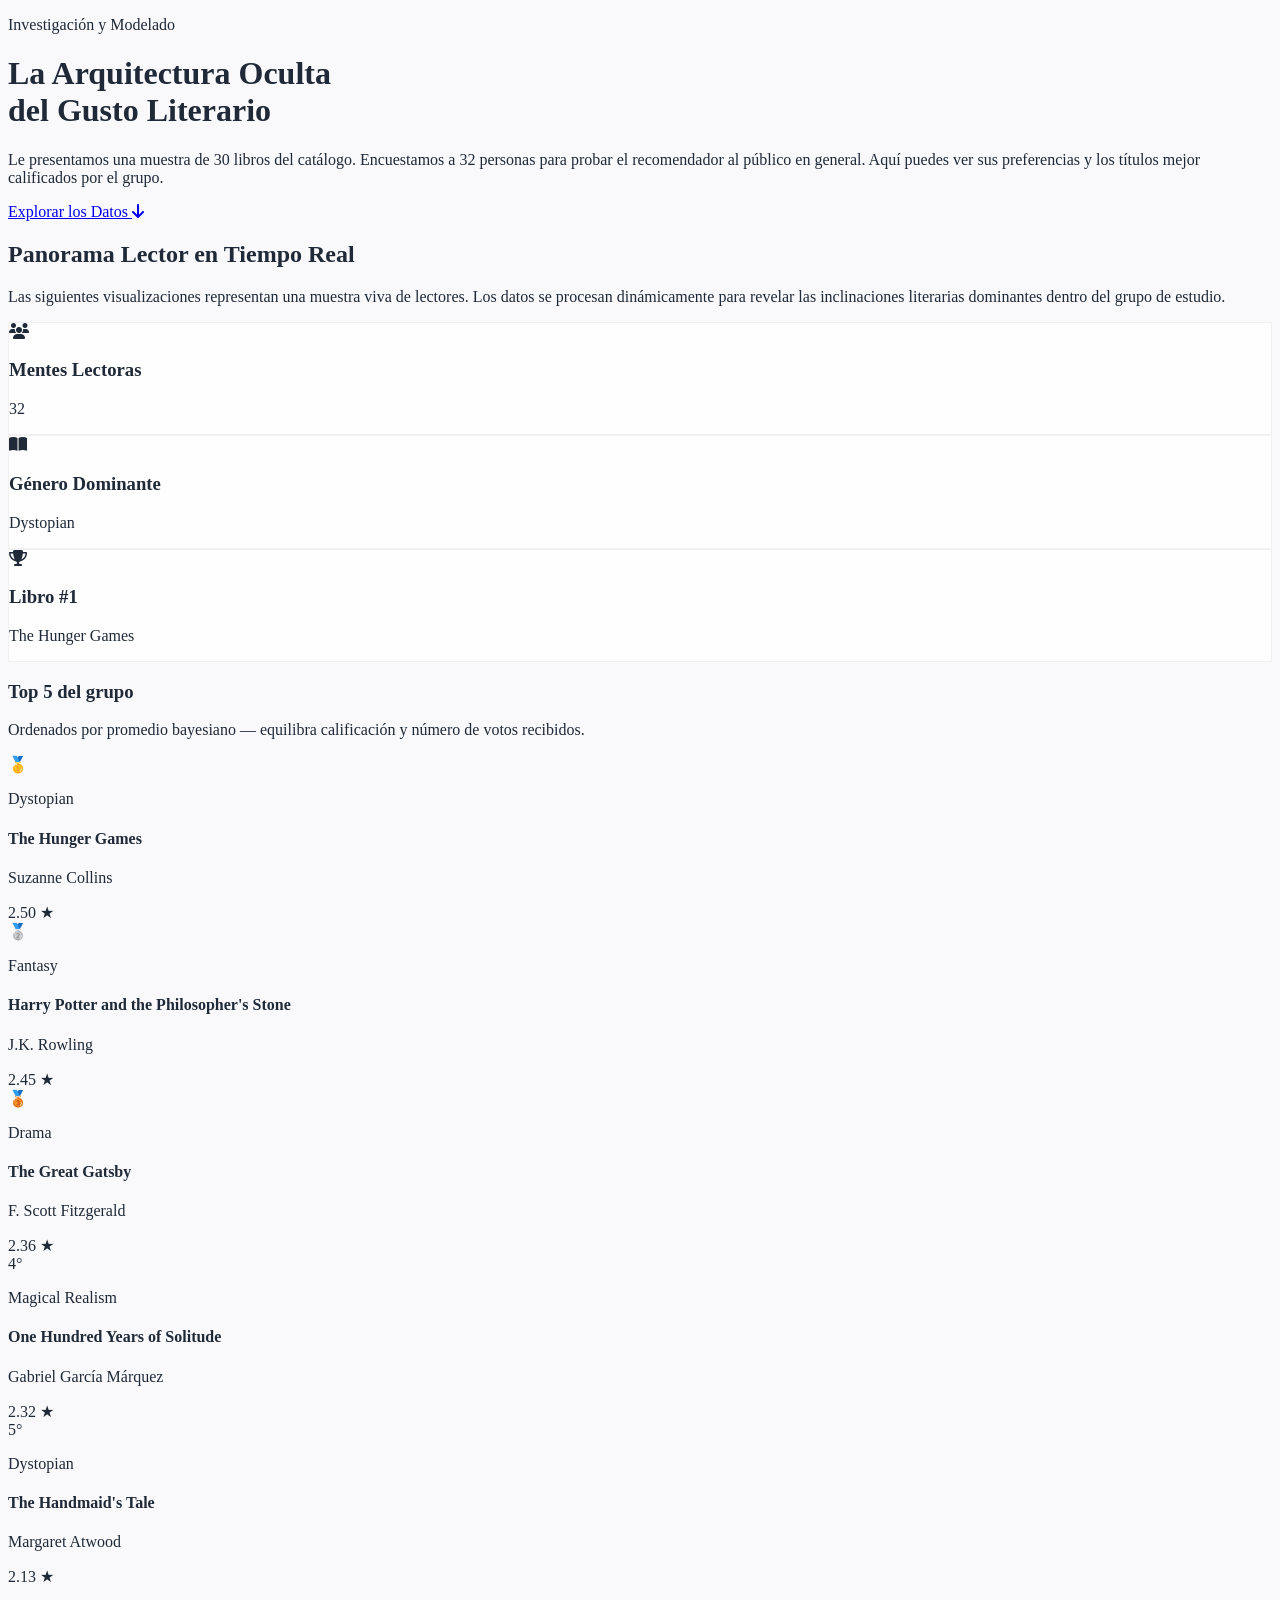
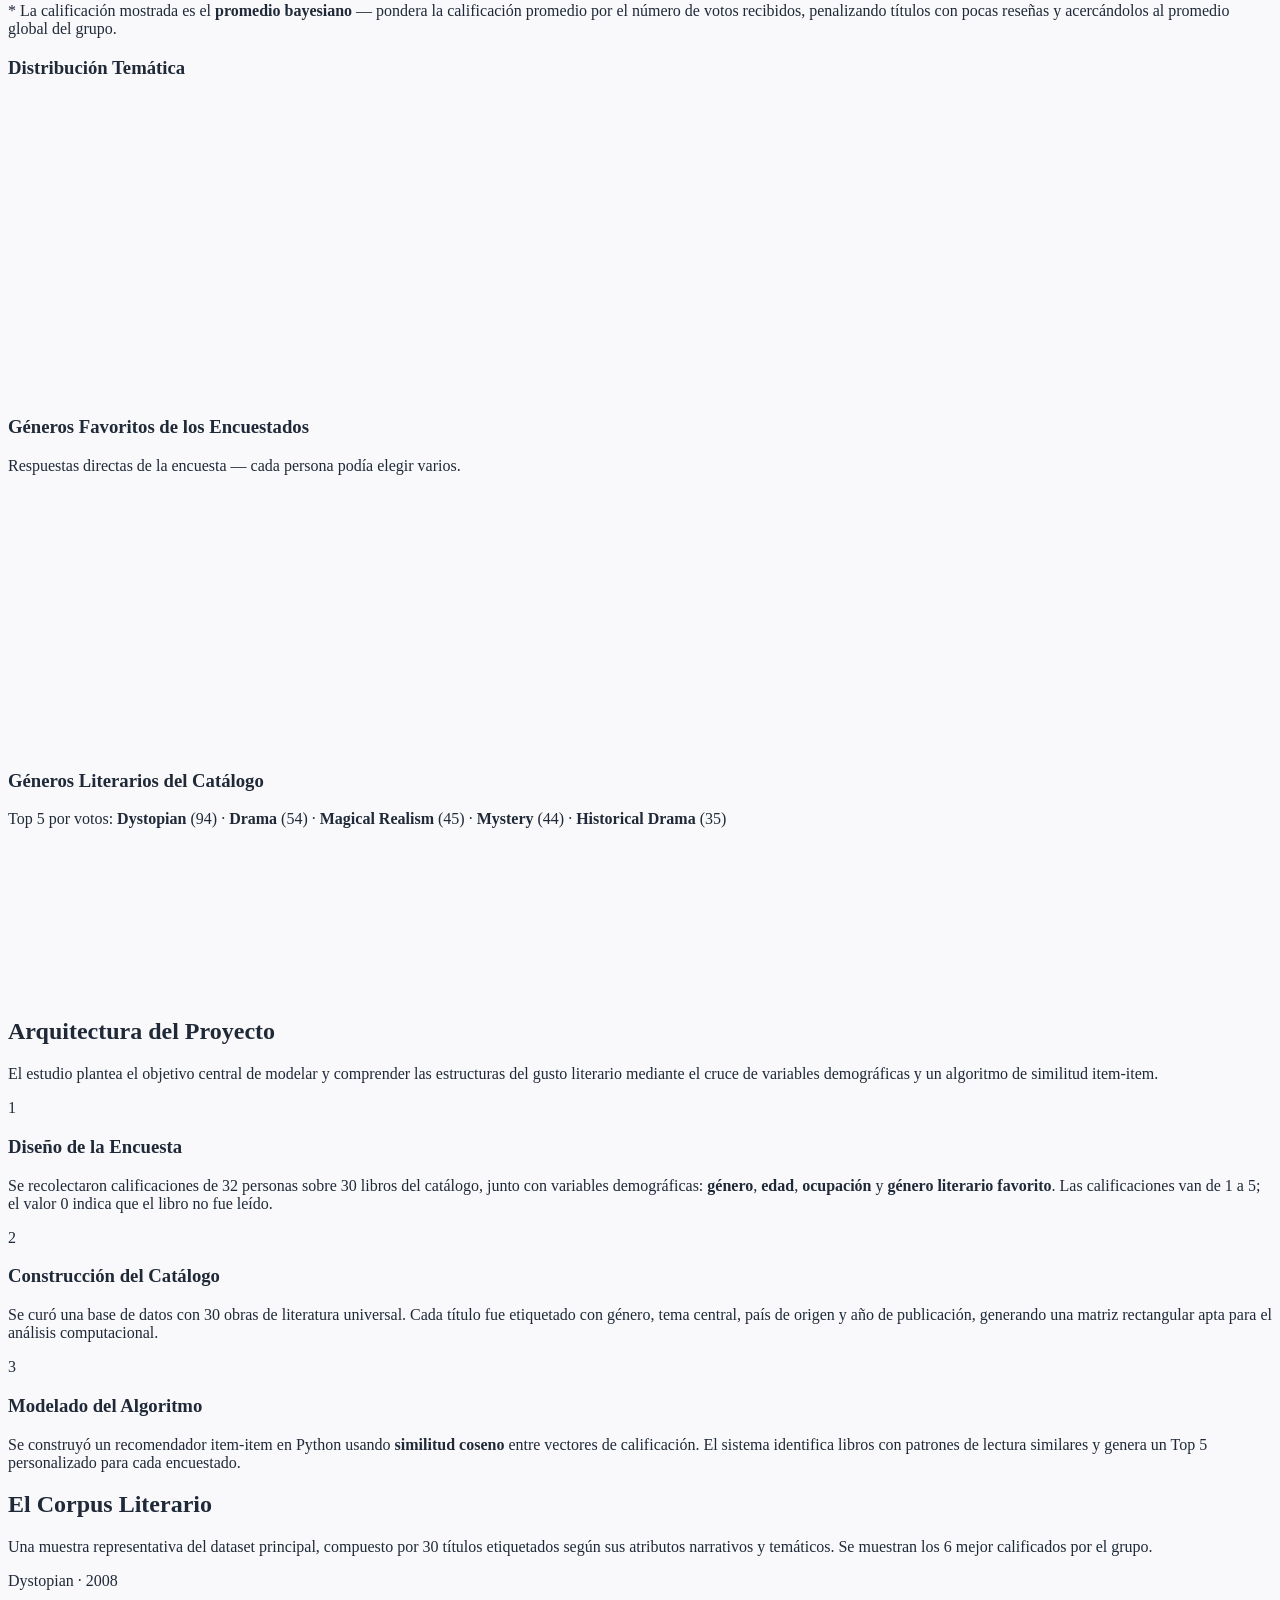
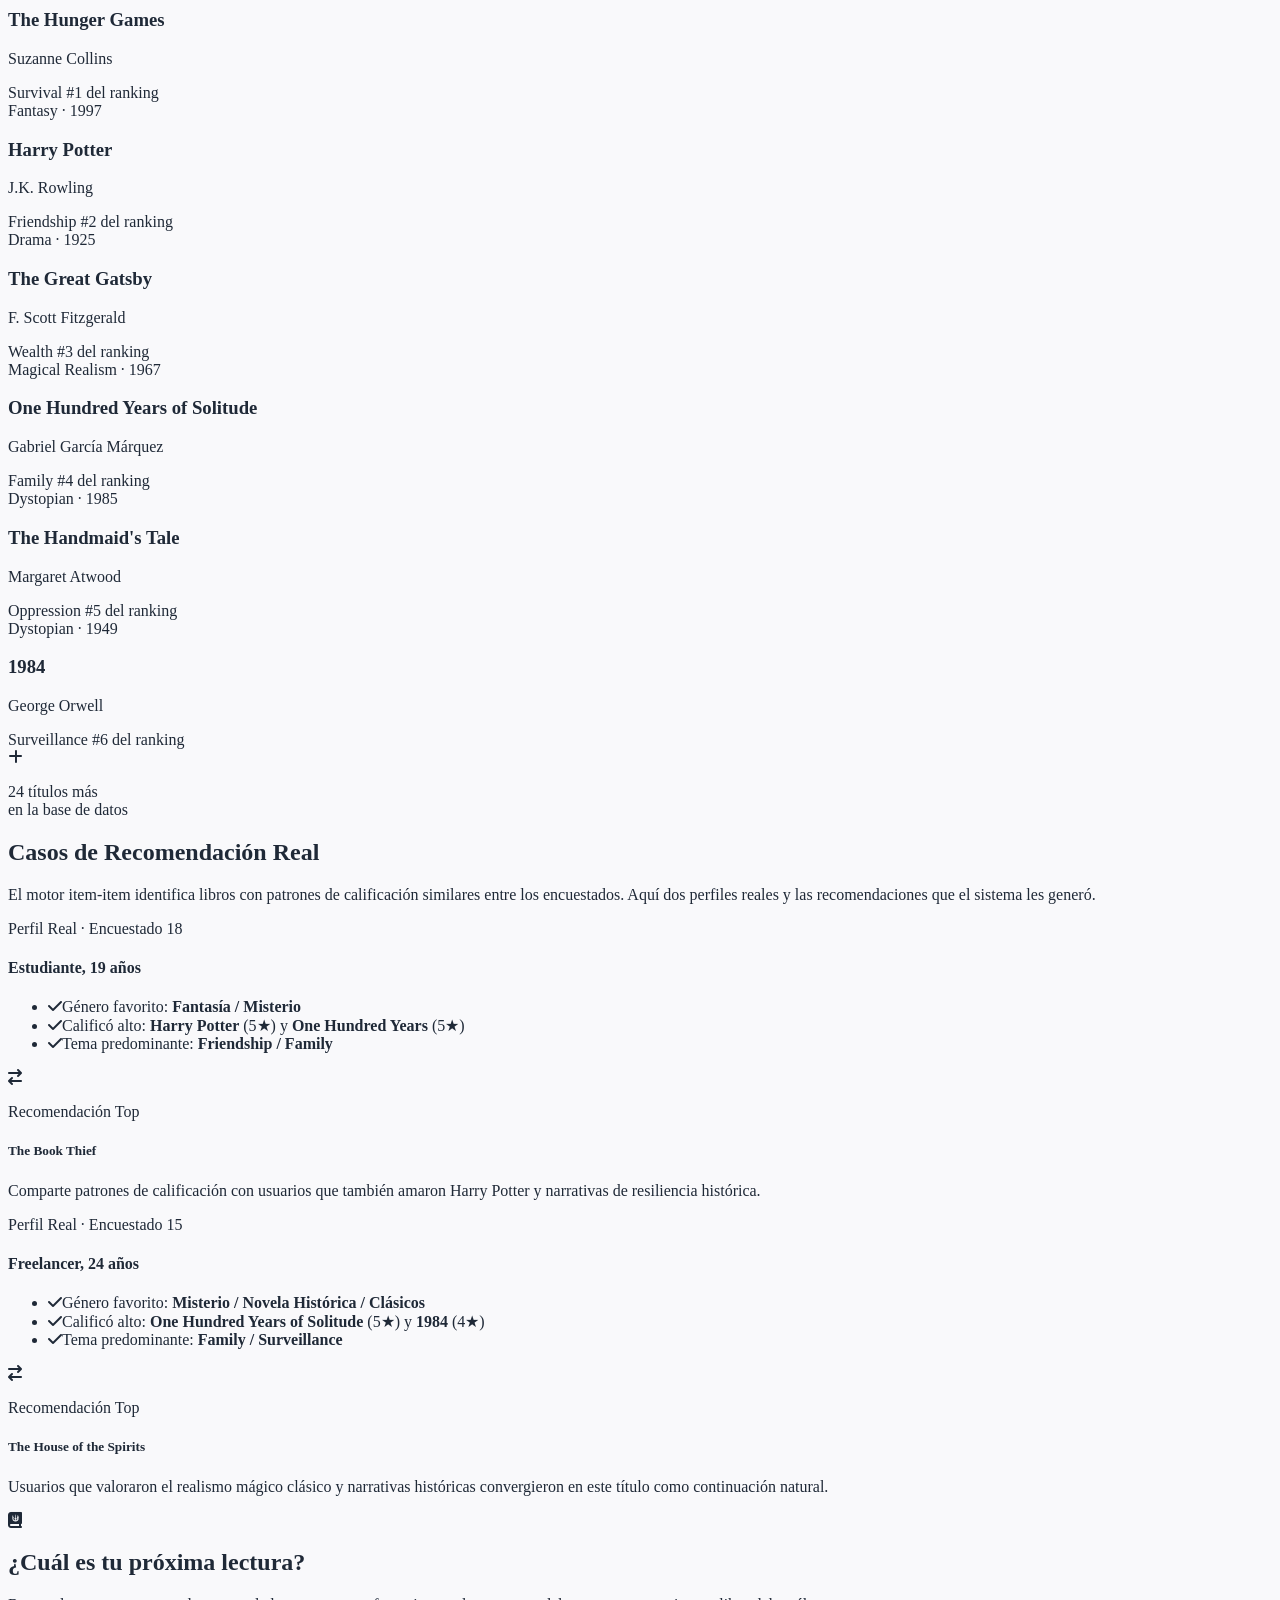
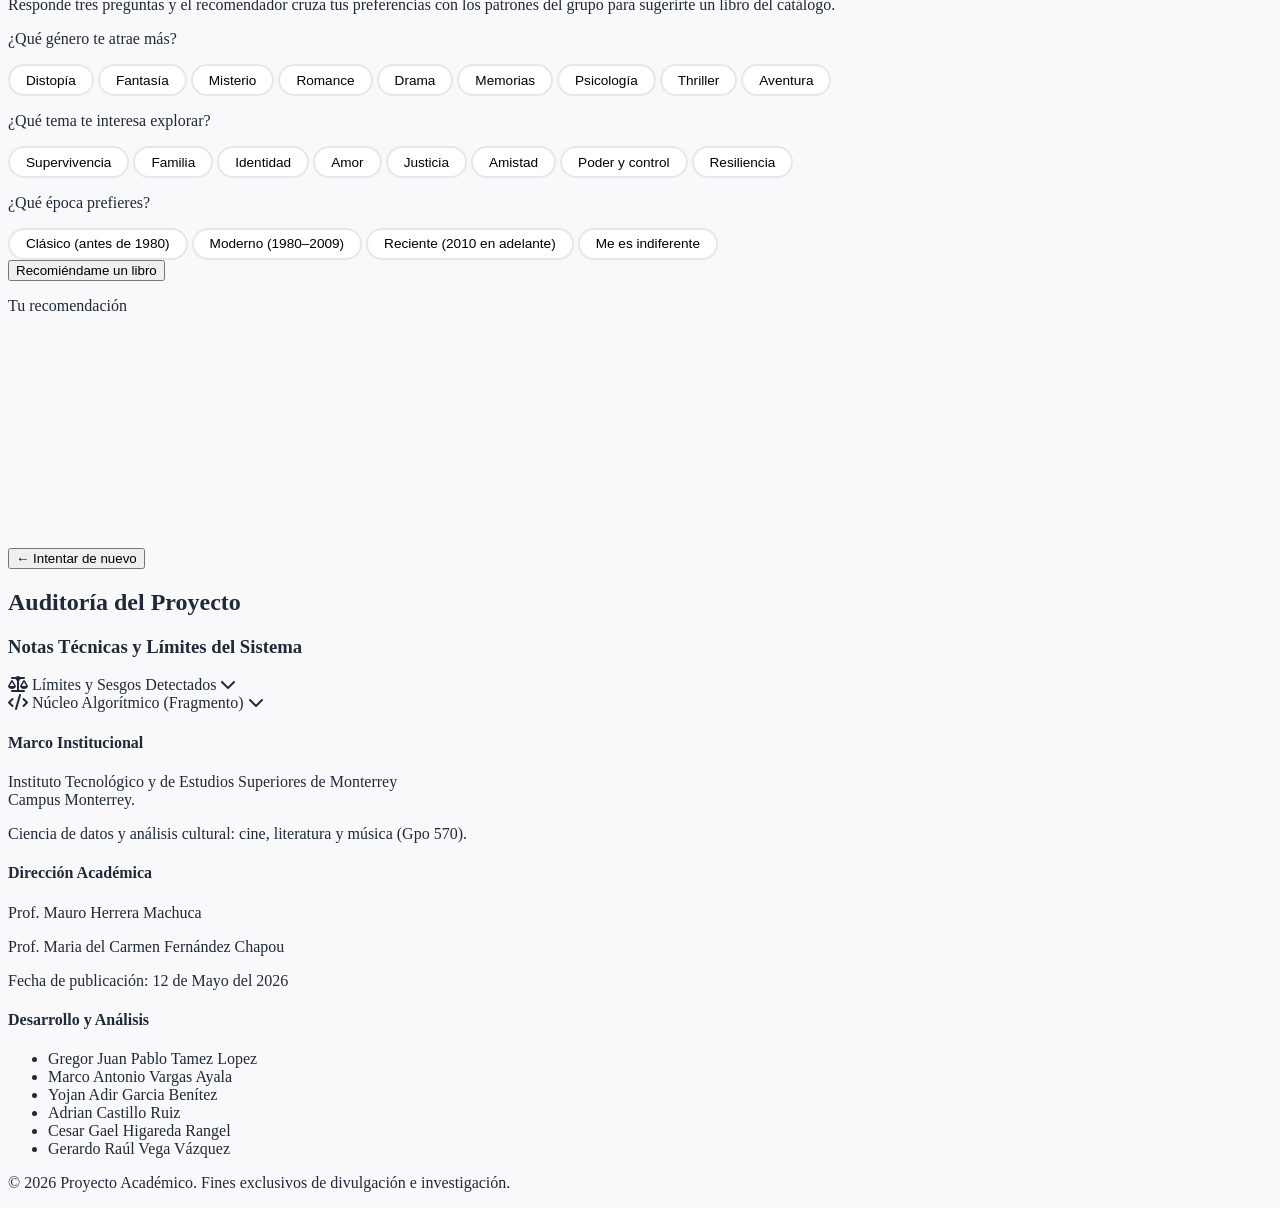
==== index.html @ bd8ecb8c "fix" ====
<!DOCTYPE html>
<html lang="es" class="scroll-smooth">
<head>
    <meta charset="UTF-8">
    <meta name="viewport" content="width=device-width, initial-scale=1.0">
    <title>Análisis Cultural y Literatura | Ciencia de Datos</title>
    <link rel="preconnect" href="https://fonts.googleapis.com">
    <link rel="preconnect" href="https://fonts.gstatic.com" crossorigin>
    <link href="https://fonts.googleapis.com/css2?family=Inter:wght@300;400;500;600&family=Playfair+Display:ital,wght@0,400;0,600;0,700;1,400&display=swap" rel="stylesheet">
    <link rel="stylesheet" href="https://cdnjs.cloudflare.com/ajax/libs/font-awesome/6.4.0/css/all.min.css">
    <script src="https://cdn.tailwindcss.com"></script>
    <script>
        tailwind.config = {
            theme: {
                extend: {
                    colors: {
                        paper: '#F9F9FB',
                        graphite: '#1F2937',
                        sage: '#059669',
                        sageLight: '#D1FAE5'
                    },
                    fontFamily: {
                        playfair: ['"Playfair Display"', 'serif'],
                        inter: ['"Inter"', 'sans-serif'],
                    }
                }
            }
        }
    </script>
    <script src="https://cdn.jsdelivr.net/npm/chart.js"></script>
    <script src="https://cdnjs.cloudflare.com/ajax/libs/PapaParse/5.4.1/papaparse.min.js"></script>
    <style>
        body { background-color: #F9F9FB; color: #1F2937; }
        .glass-card { background: rgba(255,255,255,0.8); backdrop-filter: blur(10px); border: 1px solid rgba(0,0,0,0.05); }
        ::-webkit-scrollbar { width: 8px; }
        ::-webkit-scrollbar-track { background: #F9F9FB; }
        ::-webkit-scrollbar-thumb { background: #cbd5e1; border-radius: 4px; }
        ::-webkit-scrollbar-thumb:hover { background: #94a3b8; }
        details > summary { list-style: none; cursor: pointer; }
        details > summary::-webkit-details-marker { display: none; }

        /* modal */
        #modal-libros { display:none; position:fixed; inset:0; background:rgba(0,0,0,0.55); z-index:50; overflow-y:auto; padding:2rem 1rem; }
        #modal-libros.open { display:flex; align-items:flex-start; justify-content:center; }
        #modal-contenido { background:#fff; border-radius:1rem; max-width:900px; width:100%; padding:2rem; position:relative; margin:auto; }

        /* recomendador */
        .opcion-btn { cursor:pointer; border:2px solid #e5e7eb; border-radius:9999px; padding:0.4rem 1rem; font-size:0.85rem; transition:all 0.2s; background:#fff; }
        .opcion-btn.selected { border-color:#059669; background:#D1FAE5; color:#059669; font-weight:600; }
        .opcion-btn:hover:not(.selected) { border-color:#9ca3af; }

        /* portada fallback */
        .portada-img { width:100%; aspect-ratio:2/3; object-fit:cover; border-radius:0.5rem; background:#e5e7eb; }
    </style>
</head>
<body class="font-inter antialiased selection:bg-sageLight selection:text-sage">

<!-- ── HERO ─────────────────────────────────────────────────── -->
<header class="relative min-h-screen flex flex-col justify-center items-center text-center px-6 pt-20 pb-10 overflow-hidden">
    <div class="absolute top-0 left-0 w-full h-full overflow-hidden -z-10 opacity-30">
        <div class="absolute top-[-10%] right-[-5%] w-[40rem] h-[40rem] rounded-full bg-sageLight blur-3xl"></div>
        <div class="absolute bottom-[-10%] left-[-10%] w-[30rem] h-[30rem] rounded-full bg-blue-50 blur-3xl"></div>
    </div>
    <div class="max-w-4xl mx-auto space-y-8">
        <p class="text-sm tracking-widest uppercase font-semibold text-sage mb-4">Investigación y Modelado</p>
        <h1 class="font-playfair text-5xl md:text-7xl font-bold leading-tight text-graphite">
            La Arquitectura Oculta <br><span class="italic font-light">del Gusto Literario</span>
        </h1>
        <p class="text-lg md:text-xl text-gray-600 font-light max-w-2xl mx-auto leading-relaxed">
            Le presentamos una muestra de 30 libros del catálogo. Encuestamos a 32 personas para probar el recomendador al público en general. Aquí puedes ver sus preferencias y los títulos mejor calificados por el grupo.
        </p>
        <div class="pt-8">
            <a href="#dashboard" class="inline-flex items-center gap-2 bg-graphite text-paper px-8 py-4 rounded-full font-medium hover:bg-sage transition-all duration-300 transform hover:-translate-y-1 shadow-lg">
                Explorar los Datos <i class="fa-solid fa-arrow-down animate-bounce"></i>
            </a>
        </div>
    </div>
</header>

<!-- ── DASHBOARD ─────────────────────────────────────────────── -->
<section id="dashboard" class="py-20 px-6 max-w-7xl mx-auto">
    <div class="mb-12">
        <h2 class="font-playfair text-4xl font-bold text-graphite mb-4">Panorama Lector en Tiempo Real</h2>
        <p class="text-gray-600 max-w-3xl">Las siguientes visualizaciones representan una muestra viva de lectores. Los datos se procesan dinámicamente para revelar las inclinaciones literarias dominantes dentro del grupo de estudio.</p>
    </div>

    <!-- KPIs -->
    <div class="grid grid-cols-1 md:grid-cols-3 gap-6 mb-16">
        <div class="glass-card p-10 rounded-2xl text-center shadow-sm hover:shadow-md transition">
            <i class="fa-solid fa-users text-3xl text-sage mb-4"></i>
            <h3 class="text-gray-500 text-sm uppercase tracking-wider font-semibold mb-2">Mentes Lectoras</h3>
            <p id="kpi-total" class="font-playfair text-5xl font-bold text-graphite">--</p>
        </div>
        <div class="glass-card p-10 rounded-2xl text-center shadow-sm hover:shadow-md transition">
            <i class="fa-solid fa-book-open text-3xl text-sage mb-4"></i>
            <h3 class="text-gray-500 text-sm uppercase tracking-wider font-semibold mb-2">Género Dominante</h3>
            <p id="kpi-genre" class="font-playfair text-3xl mt-2 font-bold text-graphite truncate">--</p>
        </div>
        <div class="glass-card p-10 rounded-2xl text-center shadow-sm hover:shadow-md transition">
            <i class="fa-solid fa-trophy text-3xl text-sage mb-4"></i>
            <h3 class="text-gray-500 text-sm uppercase tracking-wider font-semibold mb-2">Libro #1</h3>
            <p id="kpi-tone" class="font-playfair text-xl mt-2 font-bold text-graphite">--</p>
        </div>
    </div>

    <!-- Top 5 visual -->
    <div class="mb-16">
        <h3 class="font-playfair text-2xl font-bold text-graphite mb-2">Top 5 del grupo</h3>
        <p class="text-gray-500 text-sm mb-8">Ordenados por promedio bayesiano — equilibra calificación y número de votos recibidos.</p>
        <div id="top5-cards" class="grid grid-cols-1 sm:grid-cols-5 gap-5"></div>
        <p class="text-xs text-gray-400 mt-4">* La calificación mostrada es el <strong>promedio bayesiano</strong> — pondera la calificación promedio por el número de votos recibidos, penalizando títulos con pocas reseñas y acercándolos al promedio global del grupo.</p>
    </div>

    <!-- Graficas -->
    <div class="grid grid-cols-1 lg:grid-cols-2 gap-8 items-start">

        <!-- Columna izquierda: dos barras apiladas -->
        <div class="flex flex-col gap-8">
            <div class="bg-white p-8 rounded-2xl shadow-sm border border-gray-100">
                <h3 class="font-playfair text-2xl font-semibold mb-6">Distribución Temática</h3>
                <div style="height:300px;position:relative;">
                    <canvas id="barChart"></canvas>
                </div>
            </div>
            <div class="bg-white p-8 rounded-2xl shadow-sm border border-gray-100">
                <h3 class="font-playfair text-2xl font-semibold mb-2">Géneros Favoritos de los Encuestados</h3>
                <p class="text-gray-500 text-sm mb-6">Respuestas directas de la encuesta — cada persona podía elegir varios.</p>
                <div style="height:260px;position:relative;">
                    <canvas id="favGenresChart"></canvas>
                </div>
            </div>
        </div>

        <!-- Columna derecha: dona -->
        <div class="bg-white p-8 rounded-2xl shadow-sm border border-gray-100">
            <h3 class="font-playfair text-2xl font-semibold mb-2">Géneros Literarios del Catálogo</h3>
            <p class="text-xs text-gray-400 mb-4">Top 5 por votos: <strong class="text-graphite">Dystopian</strong> (94) · <strong class="text-graphite">Drama</strong> (54) · <strong class="text-graphite">Magical Realism</strong> (45) · <strong class="text-graphite">Mystery</strong> (44) · <strong class="text-graphite">Historical Drama</strong> (35)</p>
            <div class="w-full">
                <canvas id="doughnutChart"></canvas>
            </div>
        </div>

    </div>
</section>

<!-- ── ARQUITECTURA ───────────────────────────────────────────── -->
<section class="py-20 bg-white">
    <div class="max-w-7xl mx-auto px-6">
        <div class="text-center mb-16">
            <h2 class="font-playfair text-4xl font-bold text-graphite mb-4">Arquitectura del Proyecto</h2>
            <p class="text-gray-600 max-w-2xl mx-auto">El estudio plantea el objetivo central de modelar y comprender las estructuras del gusto literario mediante el cruce de variables demográficas y un algoritmo de similitud item-item.</p>
        </div>
        <div class="grid grid-cols-1 md:grid-cols-3 gap-8 relative">
            <div class="hidden md:block absolute top-12 left-0 w-full h-0.5 bg-gray-100 z-0"></div>
            <div class="relative z-10 bg-paper p-10 rounded-2xl border border-gray-100 shadow-sm">
                <div class="w-12 h-12 bg-sage text-white rounded-full flex items-center justify-center font-bold text-xl mb-6 shadow-lg">1</div>
                <h3 class="font-playfair text-xl font-bold mb-3">Diseño de la Encuesta</h3>
                <p class="text-gray-600 text-sm leading-relaxed">Se recolectaron calificaciones de 32 personas sobre 30 libros del catálogo, junto con variables demográficas: <strong>género</strong>, <strong>edad</strong>, <strong>ocupación</strong> y <strong>género literario favorito</strong>. Las calificaciones van de 1 a 5; el valor 0 indica que el libro no fue leído.</p>
            </div>
            <div class="relative z-10 bg-paper p-10 rounded-2xl border border-gray-100 shadow-sm">
                <div class="w-12 h-12 bg-sage text-white rounded-full flex items-center justify-center font-bold text-xl mb-6 shadow-lg">2</div>
                <h3 class="font-playfair text-xl font-bold mb-3">Construcción del Catálogo</h3>
                <p class="text-gray-600 text-sm leading-relaxed">Se curó una base de datos con 30 obras de literatura universal. Cada título fue etiquetado con género, tema central, país de origen y año de publicación, generando una matriz rectangular apta para el análisis computacional.</p>
            </div>
            <div class="relative z-10 bg-paper p-10 rounded-2xl border border-gray-100 shadow-sm">
                <div class="w-12 h-12 bg-sage text-white rounded-full flex items-center justify-center font-bold text-xl mb-6 shadow-lg">3</div>
                <h3 class="font-playfair text-xl font-bold mb-3">Modelado del Algoritmo</h3>
                <p class="text-gray-600 text-sm leading-relaxed">Se construyó un recomendador item-item en Python usando <strong>similitud coseno</strong> entre vectores de calificación. El sistema identifica libros con patrones de lectura similares y genera un Top 5 personalizado para cada encuestado.</p>
            </div>
        </div>
    </div>
</section>

<!-- ── CORPUS ─────────────────────────────────────────────────── -->
<section class="py-20 px-6 max-w-7xl mx-auto">
    <div class="mb-12">
        <h2 class="font-playfair text-4xl font-bold text-graphite mb-4">El Corpus Literario</h2>
        <p class="text-gray-600 max-w-2xl">Una muestra representativa del dataset principal, compuesto por 30 títulos etiquetados según sus atributos narrativos y temáticos. Se muestran los 6 mejor calificados por el grupo.</p>
    </div>
    <div class="grid grid-cols-1 sm:grid-cols-2 lg:grid-cols-4 gap-6">

        <div class="bg-white p-6 rounded-xl border border-gray-100 shadow-sm">
            <img src="https://covers.openlibrary.org/b/isbn/9780439023481-M.jpg" alt="The Hunger Games" class="portada-img mb-4" onerror="this.style.display='none'">
            <div class="text-xs font-semibold text-sage tracking-wider uppercase mb-2">Dystopian · 2008</div>
            <h3 class="font-playfair text-xl font-bold mb-1">The Hunger Games</h3>
            <p class="text-gray-500 text-sm mb-4">Suzanne Collins</p>
            <div class="flex flex-wrap gap-2 text-xs text-gray-600">
                <span class="bg-paper px-2 py-1 rounded">Survival</span>
                <span class="bg-paper px-2 py-1 rounded">#1 del ranking</span>
            </div>
        </div>

        <div class="bg-white p-6 rounded-xl border border-gray-100 shadow-sm">
            <img src="https://covers.openlibrary.org/b/isbn/9780439708180-M.jpg" alt="Harry Potter" class="portada-img mb-4" onerror="this.style.display='none'">
            <div class="text-xs font-semibold text-sage tracking-wider uppercase mb-2">Fantasy · 1997</div>
            <h3 class="font-playfair text-xl font-bold mb-1">Harry Potter</h3>
            <p class="text-gray-500 text-sm mb-4">J.K. Rowling</p>
            <div class="flex flex-wrap gap-2 text-xs text-gray-600">
                <span class="bg-paper px-2 py-1 rounded">Friendship</span>
                <span class="bg-paper px-2 py-1 rounded">#2 del ranking</span>
            </div>
        </div>

        <div class="bg-white p-6 rounded-xl border border-gray-100 shadow-sm">
            <img src="https://covers.openlibrary.org/b/isbn/9780743273565-M.jpg" alt="The Great Gatsby" class="portada-img mb-4" onerror="this.style.display='none'">
            <div class="text-xs font-semibold text-sage tracking-wider uppercase mb-2">Drama · 1925</div>
            <h3 class="font-playfair text-xl font-bold mb-1">The Great Gatsby</h3>
            <p class="text-gray-500 text-sm mb-4">F. Scott Fitzgerald</p>
            <div class="flex flex-wrap gap-2 text-xs text-gray-600">
                <span class="bg-paper px-2 py-1 rounded">Wealth</span>
                <span class="bg-paper px-2 py-1 rounded">#3 del ranking</span>
            </div>
        </div>

        <div class="bg-white p-6 rounded-xl border border-gray-100 shadow-sm">
            <img src="https://covers.openlibrary.org/b/isbn/9780060883287-M.jpg" alt="One Hundred Years of Solitude" class="portada-img mb-4" onerror="this.style.display='none'">
            <div class="text-xs font-semibold text-sage tracking-wider uppercase mb-2">Magical Realism · 1967</div>
            <h3 class="font-playfair text-lg font-bold mb-1">One Hundred Years of Solitude</h3>
            <p class="text-gray-500 text-sm mb-4">Gabriel García Márquez</p>
            <div class="flex flex-wrap gap-2 text-xs text-gray-600">
                <span class="bg-paper px-2 py-1 rounded">Family</span>
                <span class="bg-paper px-2 py-1 rounded">#4 del ranking</span>
            </div>
        </div>

        <div class="bg-white p-6 rounded-xl border border-gray-100 shadow-sm hidden lg:block">
            <img src="https://covers.openlibrary.org/b/isbn/9780385490818-M.jpg" alt="The Handmaid's Tale" class="portada-img mb-4" onerror="this.style.display='none'">
            <div class="text-xs font-semibold text-sage tracking-wider uppercase mb-2">Dystopian · 1985</div>
            <h3 class="font-playfair text-xl font-bold mb-1">The Handmaid's Tale</h3>
            <p class="text-gray-500 text-sm mb-4">Margaret Atwood</p>
            <div class="flex flex-wrap gap-2 text-xs text-gray-600">
                <span class="bg-paper px-2 py-1 rounded">Oppression</span>
                <span class="bg-paper px-2 py-1 rounded">#5 del ranking</span>
            </div>
        </div>

        <div class="bg-white p-6 rounded-xl border border-gray-100 shadow-sm hidden lg:block">
            <img src="https://covers.openlibrary.org/b/isbn/9780451524935-M.jpg" alt="1984" class="portada-img mb-4" onerror="this.style.display='none'">
            <div class="text-xs font-semibold text-sage tracking-wider uppercase mb-2">Dystopian · 1949</div>
            <h3 class="font-playfair text-xl font-bold mb-1">1984</h3>
            <p class="text-gray-500 text-sm mb-4">George Orwell</p>
            <div class="flex flex-wrap gap-2 text-xs text-gray-600">
                <span class="bg-paper px-2 py-1 rounded">Surveillance</span>
                <span class="bg-paper px-2 py-1 rounded">#6 del ranking</span>
            </div>
        </div>

        <!-- 24 más — abre modal -->
        <div id="btn-ver-todos" class="bg-paper p-6 rounded-xl border border-dashed border-gray-300 shadow-sm flex items-center justify-center text-center hidden lg:flex flex-col gap-2 cursor-pointer hover:border-sage hover:bg-sageLight transition-all duration-200">
            <i class="fa-solid fa-plus text-gray-400 text-2xl"></i>
            <p class="text-gray-500 font-medium text-sm">24 títulos más<br>en la base de datos</p>
        </div>
    </div>
</section>

<!-- ── MODAL 24 LIBROS ────────────────────────────────────────── -->
<div id="modal-libros" role="dialog" aria-modal="true" aria-label="Catálogo completo">
    <div id="modal-contenido">
        <button id="modal-cerrar" class="absolute top-4 right-5 text-gray-400 hover:text-graphite text-2xl">&times;</button>
        <h3 class="font-playfair text-2xl font-bold text-graphite mb-6">Catálogo completo — 30 títulos</h3>
        <div id="modal-grid" class="grid grid-cols-2 sm:grid-cols-3 md:grid-cols-5 gap-4"></div>
    </div>
</div>

<!-- ── CASOS DE RECOMENDACION ─────────────────────────────────── -->
<section class="py-20 bg-white">
    <div class="max-w-7xl mx-auto px-6">
        <div class="mb-12">
            <h2 class="font-playfair text-4xl font-bold text-graphite mb-4">Casos de Recomendación Real</h2>
            <p class="text-gray-600 max-w-2xl">El motor item-item identifica libros con patrones de calificación similares entre los encuestados. Aquí dos perfiles reales y las recomendaciones que el sistema les generó.</p>
        </div>
        <div class="grid grid-cols-1 md:grid-cols-2 gap-10">

            <div class="bg-paper rounded-2xl p-10 border border-gray-100 flex flex-col sm:flex-row gap-8 items-start">
                <div class="flex-1">
                    <div class="inline-block bg-gray-200 text-gray-600 text-xs font-bold px-3 py-1 rounded-full mb-4 uppercase tracking-wider">Perfil Real · Encuestado 18</div>
                    <h4 class="font-playfair text-2xl font-bold text-graphite mb-4">Estudiante, 19 años</h4>
                    <ul class="text-sm text-gray-600 space-y-3">
                        <li><i class="fa-solid fa-check text-sage mr-2"></i>Género favorito: <strong>Fantasía / Misterio</strong></li>
                        <li><i class="fa-solid fa-check text-sage mr-2"></i>Calificó alto: <strong>Harry Potter</strong> (5★) y <strong>One Hundred Years</strong> (5★)</li>
                        <li><i class="fa-solid fa-check text-sage mr-2"></i>Tema predominante: <strong>Friendship / Family</strong></li>
                    </ul>
                </div>
                <div class="hidden sm:block text-gray-300 pt-12"><i class="fa-solid fa-arrow-right-arrow-left text-3xl"></i></div>
                <div class="flex-1 bg-white p-6 rounded-xl shadow-md text-center border-t-4 border-sage w-full">
                    <img src="https://covers.openlibrary.org/b/isbn/9780375842207-M.jpg" alt="The Book Thief" class="w-20 mx-auto rounded mb-3" onerror="this.style.display='none'">
                    <p class="text-xs text-gray-500 uppercase tracking-widest mb-2">Recomendación Top</p>
                    <h5 class="font-playfair font-bold text-xl">The Book Thief</h5>
                    <p class="text-xs text-gray-400 mt-2">Comparte patrones de calificación con usuarios que también amaron Harry Potter y narrativas de resiliencia histórica.</p>
                </div>
            </div>

            <div class="bg-paper rounded-2xl p-10 border border-gray-100 flex flex-col sm:flex-row gap-8 items-start">
                <div class="flex-1">
                    <div class="inline-block bg-gray-200 text-gray-600 text-xs font-bold px-3 py-1 rounded-full mb-4 uppercase tracking-wider">Perfil Real · Encuestado 15</div>
                    <h4 class="font-playfair text-2xl font-bold text-graphite mb-4">Freelancer, 24 años</h4>
                    <ul class="text-sm text-gray-600 space-y-3">
                        <li><i class="fa-solid fa-check text-sage mr-2"></i>Género favorito: <strong>Misterio / Novela Histórica / Clásicos</strong></li>
                        <li><i class="fa-solid fa-check text-sage mr-2"></i>Calificó alto: <strong>One Hundred Years of Solitude</strong> (5★) y <strong>1984</strong> (4★)</li>
                        <li><i class="fa-solid fa-check text-sage mr-2"></i>Tema predominante: <strong>Family / Surveillance</strong></li>
                    </ul>
                </div>
                <div class="hidden sm:block text-gray-300 pt-12"><i class="fa-solid fa-arrow-right-arrow-left text-3xl"></i></div>
                <div class="flex-1 bg-white p-6 rounded-xl shadow-md text-center border-t-4 border-sage w-full">
                    <img src="https://covers.openlibrary.org/b/isbn/9781501117015-M.jpg" alt="The House of the Spirits" class="w-20 mx-auto rounded mb-3" onerror="this.style.display='none'">
                    <p class="text-xs text-gray-500 uppercase tracking-widest mb-2">Recomendación Top</p>
                    <h5 class="font-playfair font-bold text-xl">The House of the Spirits</h5>
                    <p class="text-xs text-gray-400 mt-2">Usuarios que valoraron el realismo mágico clásico y narrativas históricas convergieron en este título como continuación natural.</p>
                </div>
            </div>
        </div>
    </div>
</section>

<!-- ── RECOMENDADOR INTERACTIVO ───────────────────────────────── -->
<section class="py-24 bg-sage relative overflow-hidden" id="recomendador">
    <div class="absolute inset-0 opacity-10" style="background-image: radial-gradient(#ffffff 2px, transparent 2px); background-size: 30px 30px;"></div>
    <div class="relative z-10 max-w-3xl mx-auto px-6 text-center text-white">
        <i class="fa-solid fa-book-journal-whills text-5xl mb-6 opacity-80"></i>
        <h2 class="font-playfair text-4xl md:text-5xl font-bold mb-4">¿Cuál es tu próxima lectura?</h2>
        <p class="text-lg font-light opacity-90 mb-10 max-w-xl mx-auto">Responde tres preguntas y el recomendador cruza tus preferencias con los patrones del grupo para sugerirte un libro del catálogo.</p>

        <div class="bg-white text-graphite rounded-2xl p-8 md:p-10 text-left shadow-xl">

            <!-- Pregunta 1 -->
            <p class="font-semibold text-sm uppercase tracking-wider text-gray-400 mb-3">¿Qué género te atrae más?</p>
            <div id="q1" class="flex flex-wrap gap-2 mb-8">
                <button class="opcion-btn" data-q="1" data-v="Dystopian">Distopía</button>
                <button class="opcion-btn" data-q="1" data-v="Fantasy">Fantasía</button>
                <button class="opcion-btn" data-q="1" data-v="Mystery">Misterio</button>
                <button class="opcion-btn" data-q="1" data-v="Romance">Romance</button>
                <button class="opcion-btn" data-q="1" data-v="Drama">Drama</button>
                <button class="opcion-btn" data-q="1" data-v="Memoir">Memorias</button>
                <button class="opcion-btn" data-q="1" data-v="Psychology">Psicología</button>
                <button class="opcion-btn" data-q="1" data-v="Thriller">Thriller</button>
                <button class="opcion-btn" data-q="1" data-v="Adventure">Aventura</button>
            </div>

            <!-- Pregunta 2 -->
            <p class="font-semibold text-sm uppercase tracking-wider text-gray-400 mb-3">¿Qué tema te interesa explorar?</p>
            <div id="q2" class="flex flex-wrap gap-2 mb-8">
                <button class="opcion-btn" data-q="2" data-v="Survival">Supervivencia</button>
                <button class="opcion-btn" data-q="2" data-v="Family">Familia</button>
                <button class="opcion-btn" data-q="2" data-v="Identity">Identidad</button>
                <button class="opcion-btn" data-q="2" data-v="Love">Amor</button>
                <button class="opcion-btn" data-q="2" data-v="Justice">Justicia</button>
                <button class="opcion-btn" data-q="2" data-v="Friendship">Amistad</button>
                <button class="opcion-btn" data-q="2" data-v="Oppression">Poder y control</button>
                <button class="opcion-btn" data-q="2" data-v="Resilience">Resiliencia</button>
            </div>

            <!-- Pregunta 3 -->
            <p class="font-semibold text-sm uppercase tracking-wider text-gray-400 mb-3">¿Qué época prefieres?</p>
            <div id="q3" class="flex flex-wrap gap-2 mb-10">
                <button class="opcion-btn" data-q="3" data-v="clasico">Clásico (antes de 1980)</button>
                <button class="opcion-btn" data-q="3" data-v="moderno">Moderno (1980–2009)</button>
                <button class="opcion-btn" data-q="3" data-v="reciente">Reciente (2010 en adelante)</button>
                <button class="opcion-btn" data-q="3" data-v="cualquiera">Me es indiferente</button>
            </div>

            <button id="btn-recomendar" class="w-full bg-graphite text-white py-4 rounded-xl font-semibold text-base hover:bg-sage transition-all duration-300">
                Recomiéndame un libro
            </button>

            <!-- Resultado -->
            <div id="resultado-rec" class="hidden mt-8 border-t border-gray-100 pt-8">
                <p class="text-xs text-gray-400 uppercase tracking-widest mb-4 text-center">Tu recomendación</p>
                <div class="flex flex-col sm:flex-row gap-6 items-center">
                    <img id="rec-portada" src="" alt="" class="w-32 rounded-lg shadow-lg flex-shrink-0 mx-auto sm:mx-0" style="min-height:12rem;background:#e5e7eb;">
                    <div>
                        <h4 id="rec-titulo" class="font-playfair text-2xl font-bold text-graphite mb-1"></h4>
                        <p id="rec-autor" class="text-gray-500 text-sm mb-3"></p>
                        <p id="rec-razon" class="text-gray-600 text-sm leading-relaxed"></p>
                        <button id="btn-reiniciar" class="mt-4 text-sage text-sm font-medium hover:underline">← Intentar de nuevo</button>
                    </div>
                </div>
            </div>
        </div>
    </div>
</section>

<!-- ── NOTAS TECNICAS ─────────────────────────────────────────── -->
<section class="py-20 px-6 max-w-4xl mx-auto border-t border-gray-200">
    <div class="mb-8 text-center">
        <h2 class="text-sm font-bold text-gray-400 tracking-widest uppercase mb-2">Auditoría del Proyecto</h2>
        <h3 class="font-playfair text-3xl font-bold text-graphite">Notas Técnicas y Límites del Sistema</h3>
    </div>
    <details class="bg-white rounded-xl border border-gray-200 shadow-sm mb-4 group cursor-pointer overflow-hidden">
        <summary class="p-6 font-semibold flex justify-between items-center text-graphite hover:bg-gray-50 transition">
            <span><i class="fa-solid fa-scale-balanced text-sage mr-3"></i> Límites y Sesgos Detectados</span>
            <i class="fa-solid fa-chevron-down text-gray-400 group-open:rotate-180 transition-transform"></i>
        </summary>
        <div class="p-6 pt-0 text-sm text-gray-600 border-t border-gray-100 bg-gray-50 leading-relaxed">
            <p class="mb-3">La sistematización del gusto literario revela retos inherentes en los sistemas de recomendación:</p>
            <ul class="list-disc pl-5 space-y-2">
                <li><strong>Sparsity de la matriz:</strong> Con 32 usuarios y 30 libros, muchos encuestados no leyeron la mayoría del catálogo, lo que genera vectores muy dispersos y reduce la precisión de la similitud coseno.</li>
                <li><strong>Sesgo de selección:</strong> El catálogo de 30 libros presenta una predominancia del canon occidental anglófono, limitando la representatividad de otras tradiciones literarias.</li>
                <li><strong>Muestra reducida:</strong> Con 32 encuestados, los patrones colectivos son sensibles a valores extremos. Un solo usuario con calificaciones atípicas puede desplazar las recomendaciones de varios vecinos.</li>
            </ul>
        </div>
    </details>
    <details class="bg-white rounded-xl border border-gray-200 shadow-sm group cursor-pointer overflow-hidden">
        <summary class="p-6 font-semibold flex justify-between items-center text-graphite hover:bg-gray-50 transition">
            <span><i class="fa-solid fa-code text-sage mr-3"></i> Núcleo Algorítmico (Fragmento)</span>
            <i class="fa-solid fa-chevron-down text-gray-400 group-open:rotate-180 transition-transform"></i>
        </summary>
        <div class="p-0 border-t border-gray-100 bg-gray-900 overflow-x-auto text-xs sm:text-sm">
<pre><code class="language-python text-gray-300 block p-6"># promedio bayesiano por libro
C = ratings.groupby("libro_id")["calificacion"].count().mean()
m = ratings.groupby("libro_id")["calificacion"].mean().mean()

def bayesian_avg(x):
    return (C * m + x.sum()) / (C + x.count())

# similitud coseno entre libros (item-item)
from scipy.sparse import csr_matrix
from sklearn.neighbors import NearestNeighbors

X = csr_matrix((ratings["calificacion"], (libro_index, user_index)))
kNN = NearestNeighbors(n_neighbors=6, algorithm="brute", metric="cosine")
kNN.fit(X)
distances, indices = kNN.kneighbors(libro_vec, return_distance=True)
</code></pre>
        </div>
    </details>
</section>

<!-- ── FOOTER ─────────────────────────────────────────────────── -->
<footer class="bg-graphite text-gray-400 py-12 px-6 text-sm border-t-4 border-sage mt-10">
    <div class="max-w-7xl mx-auto grid grid-cols-1 md:grid-cols-3 gap-8">
        <div>
            <h4 class="text-white font-playfair font-bold text-lg mb-4">Marco Institucional</h4>
            <p>Instituto Tecnológico y de Estudios Superiores de Monterrey<br>Campus Monterrey.</p>
            <p class="mt-2 text-xs">Ciencia de datos y análisis cultural: cine, literatura y música (Gpo 570).</p>
        </div>
        <div>
            <h4 class="text-white font-playfair font-bold text-lg mb-4">Dirección Académica</h4>
            <p>Prof. Mauro Herrera Machuca</p>
            <p>Prof. Maria del Carmen Fernández Chapou</p>
            <p class="mt-4 text-xs">Fecha de publicación: 12 de Mayo del 2026</p>
        </div>
        <div>
            <h4 class="text-white font-playfair font-bold text-lg mb-4">Desarrollo y Análisis</h4>
            <ul class="space-y-1 text-xs">
                <li>Gregor Juan Pablo Tamez Lopez</li>
                <li>Marco Antonio Vargas Ayala</li>
                <li>Yojan Adir Garcia Benítez</li>
                <li>Adrian Castillo Ruiz</li>
                <li>Cesar Gael Higareda Rangel</li>
                <li>Gerardo Raúl Vega Vázquez</li>
            </ul>
        </div>
    </div>
    <div class="max-w-7xl mx-auto mt-12 pt-6 border-t border-gray-700 text-center text-xs opacity-60">
        <p>&copy; 2026 Proyecto Académico. Fines exclusivos de divulgación e investigación.</p>
    </div>
</footer>

<!-- ── SCRIPT ─────────────────────────────────────────────────── -->
<script>
document.addEventListener("DOMContentLoaded", () => {

    // ── DATOS ───────────────────────────────────────────────────
    const catalogo = [
        { rank:1,  titulo:"The Hunger Games",                          autor:"Suzanne Collins",         genero:"Dystopian",             tema:"Survival",     anio:2008, isbn:"9780439023481",  bayesian:2.498 },
        { rank:2,  titulo:"Harry Potter and the Philosopher's Stone",  autor:"J.K. Rowling",            genero:"Fantasy",               tema:"Friendship",   anio:1997, isbn:"9780439708180",  bayesian:2.453 },
        { rank:3,  titulo:"The Great Gatsby",                          autor:"F. Scott Fitzgerald",     genero:"Drama",                 tema:"Wealth",       anio:1925, isbn:"9780743273565",  bayesian:2.363 },
        { rank:4,  titulo:"One Hundred Years of Solitude",             autor:"Gabriel García Márquez",  genero:"Magical Realism",       tema:"Family",       anio:1967, isbn:"9780060883287",  bayesian:2.318 },
        { rank:5,  titulo:"The Handmaid's Tale",                       autor:"Margaret Atwood",         genero:"Dystopian",             tema:"Oppression",   anio:1985, isbn:"9780385490818",  bayesian:2.135 },
        { rank:6,  titulo:"1984",                                      autor:"George Orwell",           genero:"Dystopian",             tema:"Surveillance", anio:1949, isbn:"9780451524935",  bayesian:2.092 },
        { rank:7,  titulo:"The Book Thief",                            autor:"Markus Zusak",            genero:"Historical Fiction",    tema:"Survival",     anio:2005, isbn:"9780375842207",  bayesian:2.006 },
        { rank:8,  titulo:"Never Let Me Go",                           autor:"Kazuo Ishiguro",          genero:"Science Fiction",       tema:"Mortality",    anio:2005, isbn:"9781400078776",  bayesian:2.006 },
        { rank:9,  titulo:"The Power of Habit",                        autor:"Charles Duhigg",          genero:"Psychology",            tema:"Behavior",     anio:2012, isbn:"9780812981605",  bayesian:2.006 },
        { rank:10, titulo:"Becoming",                                  autor:"Michelle Obama",          genero:"Memoir",                tema:"Identity",     anio:2018, isbn:"9781524763138",  bayesian:2.005 },
        { rank:11, titulo:"A Thousand Splendid Suns",                  autor:"Khaled Hosseini",         genero:"Historical Drama",      tema:"Resilience",   anio:2007, isbn:"9781594489501",  bayesian:1.979 },
        { rank:12, titulo:"Life of Pi",                                autor:"Yann Martel",             genero:"Adventure",             tema:"Survival",     anio:2001, isbn:"9780156027328",  bayesian:1.979 },
        { rank:13, titulo:"The Alchemist",                             autor:"Paulo Coelho",            genero:"Fable",                 tema:"Destiny",      anio:1988, isbn:"9780062315007",  bayesian:1.919 },
        { rank:14, titulo:"Norwegian Wood",                            autor:"Haruki Murakami",         genero:"Romance",               tema:"Love",         anio:1987, isbn:"9780375704024",  bayesian:1.914 },
        { rank:15, titulo:"Educated",                                  autor:"Tara Westover",           genero:"Memoir",                tema:"Education",    anio:2018, isbn:"9780399590504",  bayesian:1.911 },
        { rank:16, titulo:"Thinking, Fast and Slow",                   autor:"Daniel Kahneman",         genero:"Psychology",            tema:"Cognition",    anio:2011, isbn:"9780374533557",  bayesian:1.911 },
        { rank:17, titulo:"The Kite Runner",                           autor:"Khaled Hosseini",         genero:"Drama",                 tema:"Guilt",        anio:2003, isbn:"9781594631931",  bayesian:1.905 },
        { rank:18, titulo:"The Da Vinci Code",                         autor:"Dan Brown",               genero:"Thriller",              tema:"Religion",     anio:2003, isbn:"9780307474278",  bayesian:1.899 },
        { rank:19, titulo:"Little Fires Everywhere",                   autor:"Celeste Ng",              genero:"Drama",                 tema:"Identity",     anio:2017, isbn:"9780735224292",  bayesian:1.883 },
        { rank:20, titulo:"The Shadow of the Wind",                    autor:"Carlos Ruiz Zafón",       genero:"Mystery",               tema:"Books",        anio:2001, isbn:"9780143034902",  bayesian:1.876 },
        { rank:21, titulo:"The Silent Patient",                        autor:"Alex Michaelides",        genero:"Psychological Thriller",tema:"Obsession",    anio:2019, isbn:"9781250301697",  bayesian:1.857 },
        { rank:22, titulo:"Beloved",                                   autor:"Toni Morrison",           genero:"Historical Drama",      tema:"Memory",       anio:1987, isbn:"9781400033416",  bayesian:1.853 },
        { rank:23, titulo:"The Fault in Our Stars",                    autor:"John Green",              genero:"Romance",               tema:"Loss",         anio:2012, isbn:"9780525478812",  bayesian:1.853 },
        { rank:24, titulo:"To Kill a Mockingbird",                     autor:"Harper Lee",              genero:"Legal Drama",           tema:"Justice",      anio:1960, isbn:"9780061935466",  bayesian:1.837 },
        { rank:25, titulo:"Where the Crawdads Sing",                   autor:"Delia Owens",             genero:"Mystery",               tema:"Nature",       anio:2018, isbn:"9780735224292",  bayesian:1.822 },
        { rank:26, titulo:"The Road",                                  autor:"Cormac McCarthy",         genero:"Dystopian",             tema:"Survival",     anio:2006, isbn:"9780307387899",  bayesian:1.804 },
        { rank:27, titulo:"Brave New World",                           autor:"Aldous Huxley",           genero:"Dystopian",             tema:"Control",      anio:1932, isbn:"9780060850524",  bayesian:1.787 },
        { rank:28, titulo:"Gone Girl",                                 autor:"Gillian Flynn",           genero:"Mystery",               tema:"Deception",    anio:2012, isbn:"9780307588364",  bayesian:1.738 },
        { rank:29, titulo:"The House of the Spirits",                  autor:"Isabel Allende",          genero:"Magical Realism",       tema:"Family",       anio:1982, isbn:"9781501117015",  bayesian:1.725 },
        { rank:30, titulo:"The Four Agreements",                       autor:"Don Miguel Ruiz",         genero:"Self-Help",             tema:"Wisdom",       anio:1997, isbn:"9781878424310",  bayesian:1.717 },
    ];

    function coverUrl(isbn) {
        return `https://covers.openlibrary.org/b/isbn/${isbn}-M.jpg`;
    }

    // ── KPIs ────────────────────────────────────────────────────
    document.getElementById('kpi-total').textContent = '32';
    document.getElementById('kpi-genre').textContent = 'Dystopian';
    document.getElementById('kpi-tone').textContent = 'The Hunger Games';

    // ── TOP 5 CARDS ─────────────────────────────────────────────
    const top5Container = document.getElementById('top5-cards');
    const medallas = ['🥇','🥈','🥉','4°','5°'];
    catalogo.slice(0,5).forEach((libro, i) => {
        const card = document.createElement('div');
        card.className = 'bg-white rounded-xl border border-gray-100 shadow-sm p-4 flex flex-col items-center text-center';
        card.innerHTML = `
            <div class="text-2xl mb-2">${medallas[i]}</div>
            <img src="${coverUrl(libro.isbn)}" alt="${libro.titulo}"
                 class="w-20 rounded shadow mb-3" onerror="this.style.display='none'">
            <p class="text-xs font-bold text-sage uppercase tracking-wider mb-1">${libro.genero}</p>
            <h4 class="font-playfair font-bold text-sm text-graphite leading-snug mb-1">${libro.titulo}</h4>
            <p class="text-gray-400 text-xs mb-2">${libro.autor}</p>
            <span class="bg-sageLight text-sage text-xs font-bold px-2 py-1 rounded-full">${libro.bayesian.toFixed(2)} ★</span>
        `;
        top5Container.appendChild(card);
    });

    // ── MODAL 24 LIBROS ─────────────────────────────────────────
    const modalGrid = document.getElementById('modal-grid');
    catalogo.forEach(libro => {
        const item = document.createElement('div');
        item.className = 'flex flex-col items-center text-center gap-1';
        item.innerHTML = `
            <img src="${coverUrl(libro.isbn)}" alt="${libro.titulo}"
                 class="w-full rounded shadow" style="aspect-ratio:2/3;object-fit:cover" onerror="this.style.background='#e5e7eb'">
            <p class="text-xs font-semibold text-graphite leading-tight mt-1">${libro.titulo}</p>
            <p class="text-xs text-gray-400">${libro.autor}</p>
            <span class="text-xs text-sage font-bold">#${libro.rank}</span>
        `;
        modalGrid.appendChild(item);
    });

    document.getElementById('btn-ver-todos').addEventListener('click', () => {
        document.getElementById('modal-libros').classList.add('open');
        document.body.style.overflow = 'hidden';
    });
    document.getElementById('modal-cerrar').addEventListener('click', cerrarModal);
    document.getElementById('modal-libros').addEventListener('click', (e) => {
        if (e.target === document.getElementById('modal-libros')) cerrarModal();
    });
    function cerrarModal() {
        document.getElementById('modal-libros').classList.remove('open');
        document.body.style.overflow = '';
    }

    // ── GRAFICAS ────────────────────────────────────────────────
    const votosGenero = {}, votosTema = {};
    catalogo.forEach(l => {
        // usamos bayesian como proxy de votos relativos para la dona
        votosGenero[l.genero] = (votosGenero[l.genero] || 0) + 1;
        votosTema[l.tema]     = (votosTema[l.tema]     || 0) + 1;
    });

    // intentar cargar datos.csv para votos reales
    Papa.parse("datos.csv", {
        download: true, header: true, skipEmptyLines: true,
        complete: (res) => { if (res.data.length) renderCharts(res.data); else renderCharts(null); },
        error: () => renderCharts(null)
    });

    function renderCharts(csvData) {
        const gVotos = {}, tVotos = {};
        if (csvData) {
            csvData.forEach(r => {
                const g = r.genero; const t = r.tema; const v = Number(r.votos)||1;
                if(g) gVotos[g] = (gVotos[g]||0)+v;
                if(t) tVotos[t] = (tVotos[t]||0)+v;
            });
        } else {
            // fallback: votos reales hardcodeados
            Object.assign(gVotos, { Dystopian:94, Drama:54, "Magical Realism":45, Mystery:44, "Historical Drama":35, Memoir:33, Romance:30, Psychology:30, Fantasy:27, Adventure:20, Thriller:20, "Legal Drama":18, Fable:17, "Self-Help":17, "Psychological Thriller":16, "Science Fiction":15, "Historical Fiction":13 });
            Object.assign(tVotos, { Survival:70, Family:45, Identity:34, Friendship:27, Wealth:27, Oppression:21, Religion:20, Resilience:20, Control:19, Justice:18 });
        }

        // Barras — top 10 temas
        const temas = Object.entries(tVotos).sort((a,b)=>b[1]-a[1]).slice(0,10);
        new Chart(document.getElementById('barChart').getContext('2d'), {
            type: 'bar',
            data: {
                labels: temas.map(e=>e[0]),
                datasets: [{ label:'Votos', data: temas.map(e=>e[1]), backgroundColor:'#059669', borderRadius:4 }]
            },
            options: {
                responsive: true,
                maintainAspectRatio: false,
                plugins: { legend: { display:false } },
                scales: {
                    y: { beginAtZero:true, grid:{ color:'#f3f4f6' } },
                    x: { grid:{ display:false }, ticks:{ font:{ size:11 } } }
                }
            }
        });

        // Dona — géneros
        const generos = Object.entries(gVotos).sort((a,b)=>b[1]-a[1]);
        const paleta = ['#059669','#1F2937','#34d399','#9ca3af','#3b82f6','#8b5cf6','#f59e0b','#ef4444','#ec4899','#6ee7b7','#a78bfa','#fbbf24','#60a5fa','#f87171','#fb7185','#a3e635','#38bdf8'];
        new Chart(document.getElementById('doughnutChart').getContext('2d'), {
            type: 'doughnut',
            data: {
                labels: generos.map(e=>e[0]),
                datasets: [{ data: generos.map(e=>e[1]), backgroundColor: paleta, borderWidth:0, hoverOffset:4 }]
            },
            options: {
                responsive: true,
                maintainAspectRatio: true,
                plugins: { legend: { position:'bottom', labels:{ font:{ size:10 }, boxWidth:12 } } },
                cutout: '60%'
            }
        });

        // Géneros favoritos de los encuestados (datos directos de la encuesta)
        const favGenres = [
            { label: 'Misterio/Thriller', value: 19 },
            { label: 'Romance',           value: 16 },
            { label: 'Fantasía',          value: 12 },
            { label: 'Ciencia Ficción',   value: 9  },
            { label: 'Novela Histórica',  value: 9  },
            { label: 'Ficción General',   value: 6  },
            { label: 'Otro',              value: 6  },
            { label: 'Biografía/Auto.',   value: 5  },
            { label: 'Terror',            value: 4  },
            { label: 'No Ficción',        value: 3  },
            { label: 'Clásicos',          value: 2  },
            { label: 'Poesía',            value: 2  },
        ];
        new Chart(document.getElementById('favGenresChart').getContext('2d'), {
            type: 'bar',
            data: {
                labels: favGenres.map(e => e.label),
                datasets: [{
                    label: 'Menciones',
                    data: favGenres.map(e => e.value),
                    backgroundColor: favGenres.map((_, i) =>
                        i === 0 ? '#059669' : i === 1 ? '#34d399' : i === 2 ? '#6ee7b7' : '#9ca3af'
                    ),
                    borderRadius: 4
                }]
            },
            options: {
                responsive: true,
                maintainAspectRatio: false,
                plugins: { legend: { display: false } },
                scales: {
                    y: { beginAtZero: true, grid: { color: '#f3f4f6' }, ticks: { stepSize: 4 } },
                    x: { grid: { display: false }, ticks: { font: { size: 11 } } }
                }
            }
        });
    }

    // ── RECOMENDADOR ────────────────────────────────────────────
    const seleccion = { 1: null, 2: null, 3: null };

    document.querySelectorAll('.opcion-btn').forEach(btn => {
        btn.addEventListener('click', () => {
            const q = btn.dataset.q;
            document.querySelectorAll(`.opcion-btn[data-q="${q}"]`).forEach(b => b.classList.remove('selected'));
            btn.classList.add('selected');
            seleccion[q] = btn.dataset.v;
        });
    });

    document.getElementById('btn-recomendar').addEventListener('click', () => {
        if (!seleccion[1] && !seleccion[2] && !seleccion[3]) {
            alert('Elige al menos una opción para continuar.');
            return;
        }

        // Score por coincidencia de género, tema y época
        const scored = catalogo.map(libro => {
            let score = 0;
            if (seleccion[1] && libro.genero === seleccion[1]) score += 3;
            if (seleccion[2] && libro.tema  === seleccion[2]) score += 2;
            if (seleccion[3]) {
                const yr = libro.anio;
                if (seleccion[3] === 'clasico'    && yr < 1980)  score += 1;
                if (seleccion[3] === 'moderno'    && yr >= 1980 && yr < 2010) score += 1;
                if (seleccion[3] === 'reciente'   && yr >= 2010) score += 1;
                if (seleccion[3] === 'cualquiera') score += 0.5;
            }
            // desempate por bayesian_avg
            return { ...libro, score: score + libro.bayesian * 0.1 };
        });

        const mejor = scored.sort((a,b) => b.score - a.score)[0];

        const portadaEl = document.getElementById('rec-portada');
        portadaEl.style.display = 'block';
        portadaEl.style.background = '#e5e7eb';
        portadaEl.alt = mejor.titulo;
        portadaEl.onerror = function() {
            this.style.background = '#e5e7eb';
            this.removeAttribute('src');
            this.style.minHeight = '12rem';
        };
        portadaEl.src = coverUrl(mejor.isbn);
        document.getElementById('rec-titulo').textContent = mejor.titulo;
        document.getElementById('rec-autor').textContent  = mejor.autor;
        document.getElementById('rec-razon').textContent  =
            `Género: ${mejor.genero} · Tema: ${mejor.tema} · ${mejor.anio}. ` +
            `Calificación bayesiana del grupo: ${mejor.bayesian.toFixed(2)}/5.`;

        document.getElementById('resultado-rec').classList.remove('hidden');
        document.getElementById('resultado-rec').scrollIntoView({ behavior:'smooth', block:'nearest' });
    });

    document.getElementById('btn-reiniciar').addEventListener('click', () => {
        seleccion[1] = seleccion[2] = seleccion[3] = null;
        document.querySelectorAll('.opcion-btn').forEach(b => b.classList.remove('selected'));
        document.getElementById('resultado-rec').classList.add('hidden');
    });

});
</script>
</body>
</html>
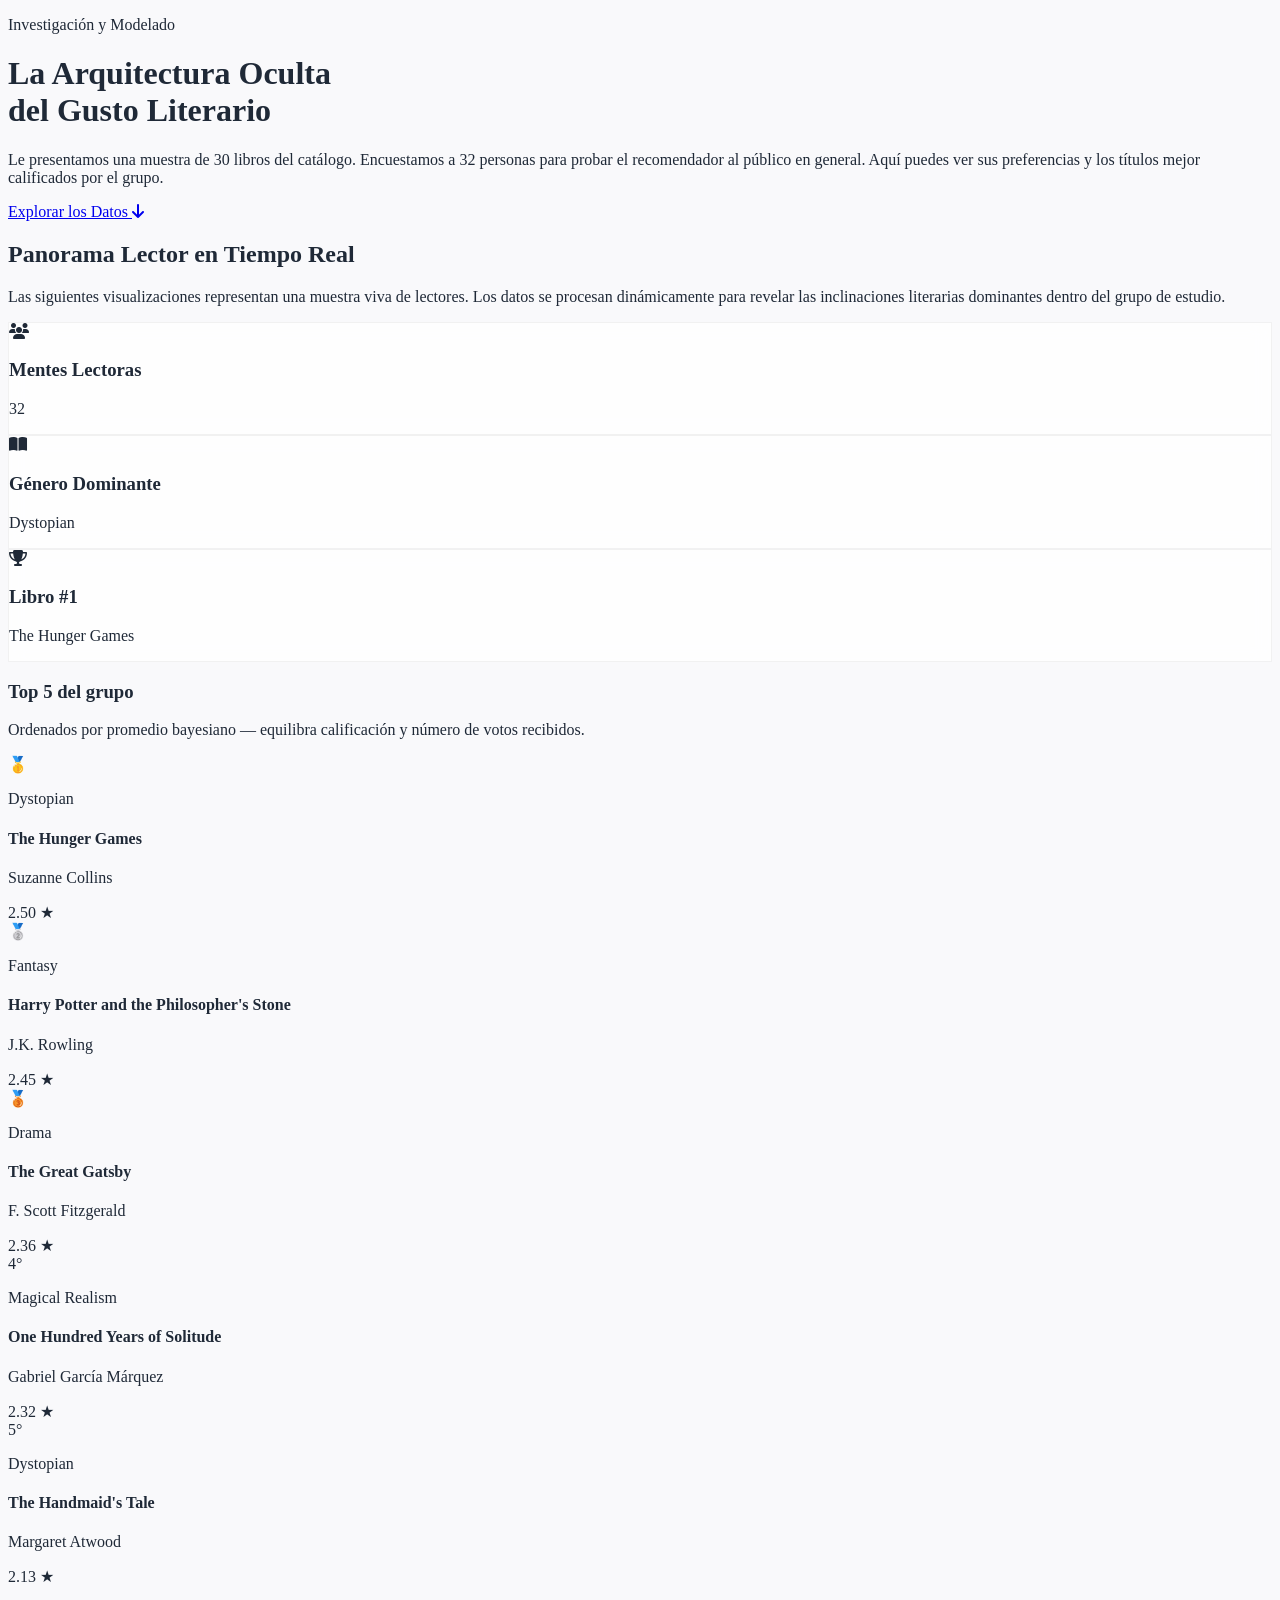
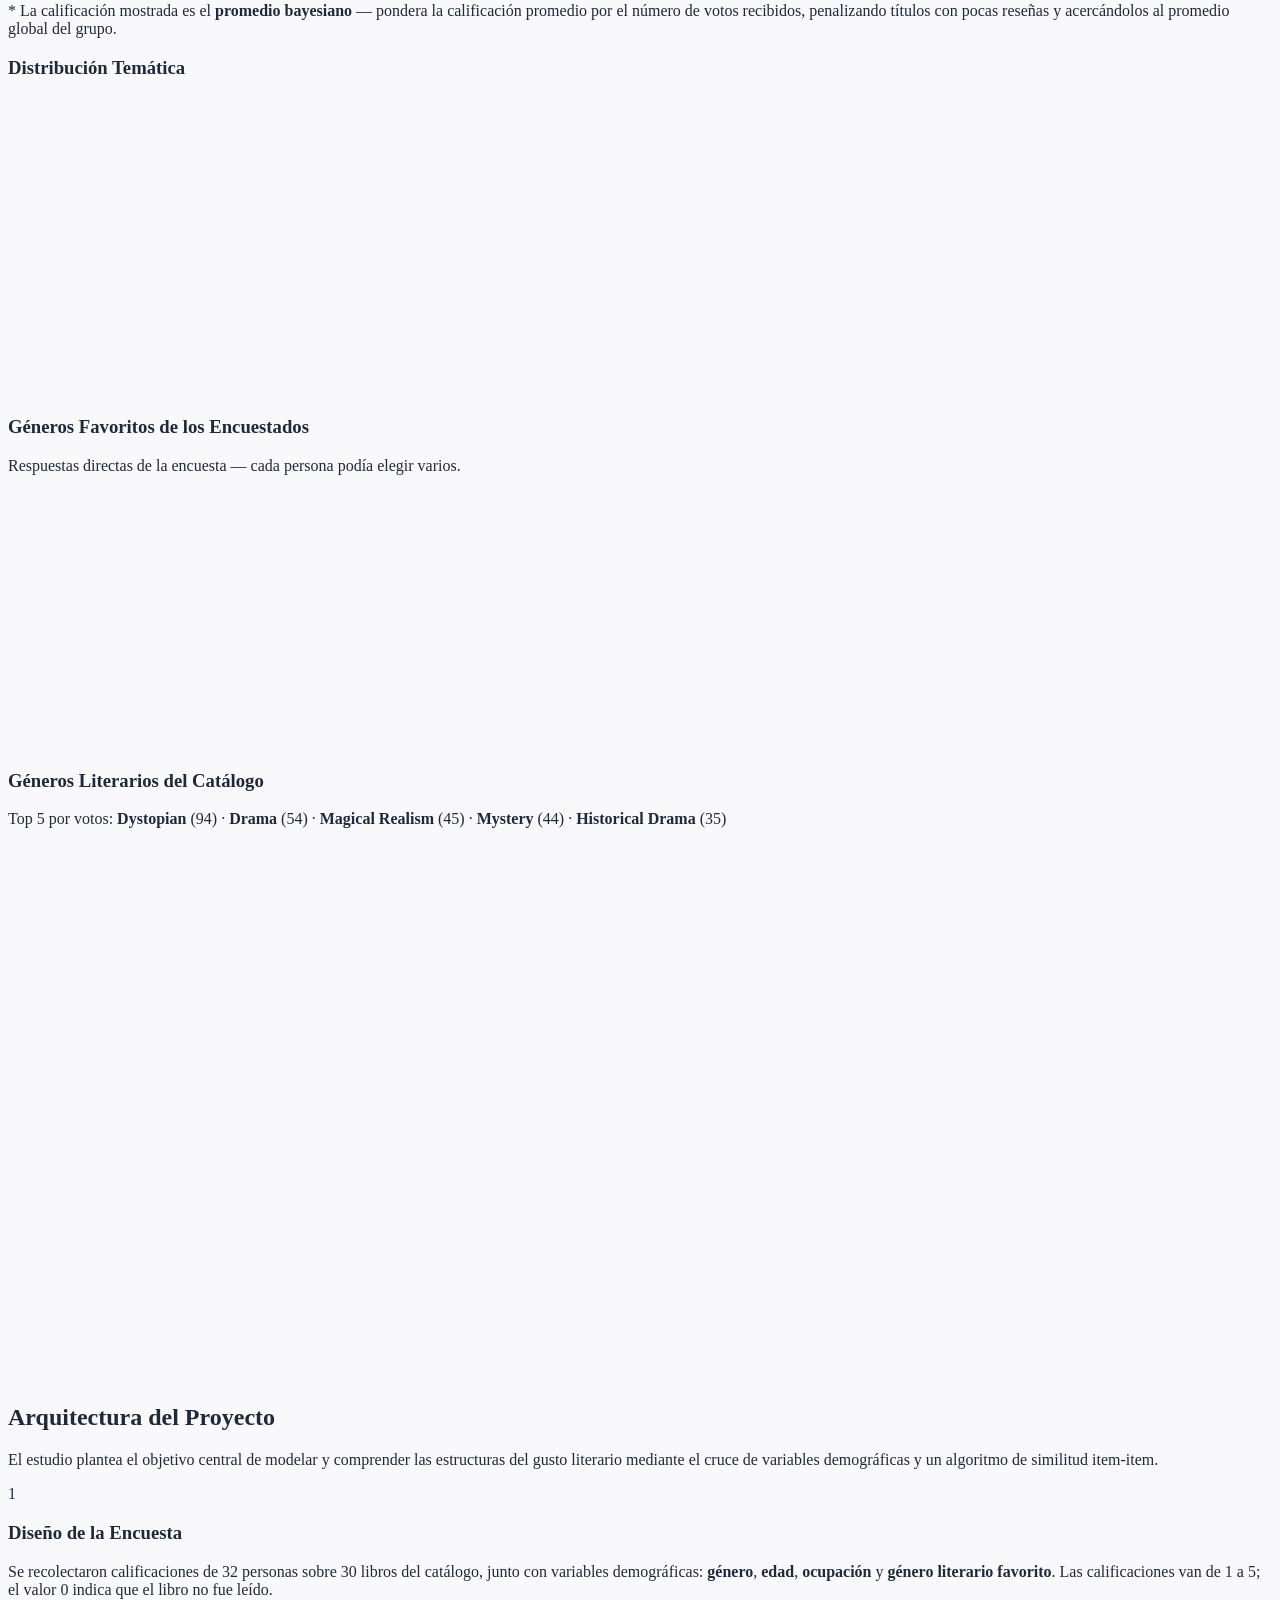
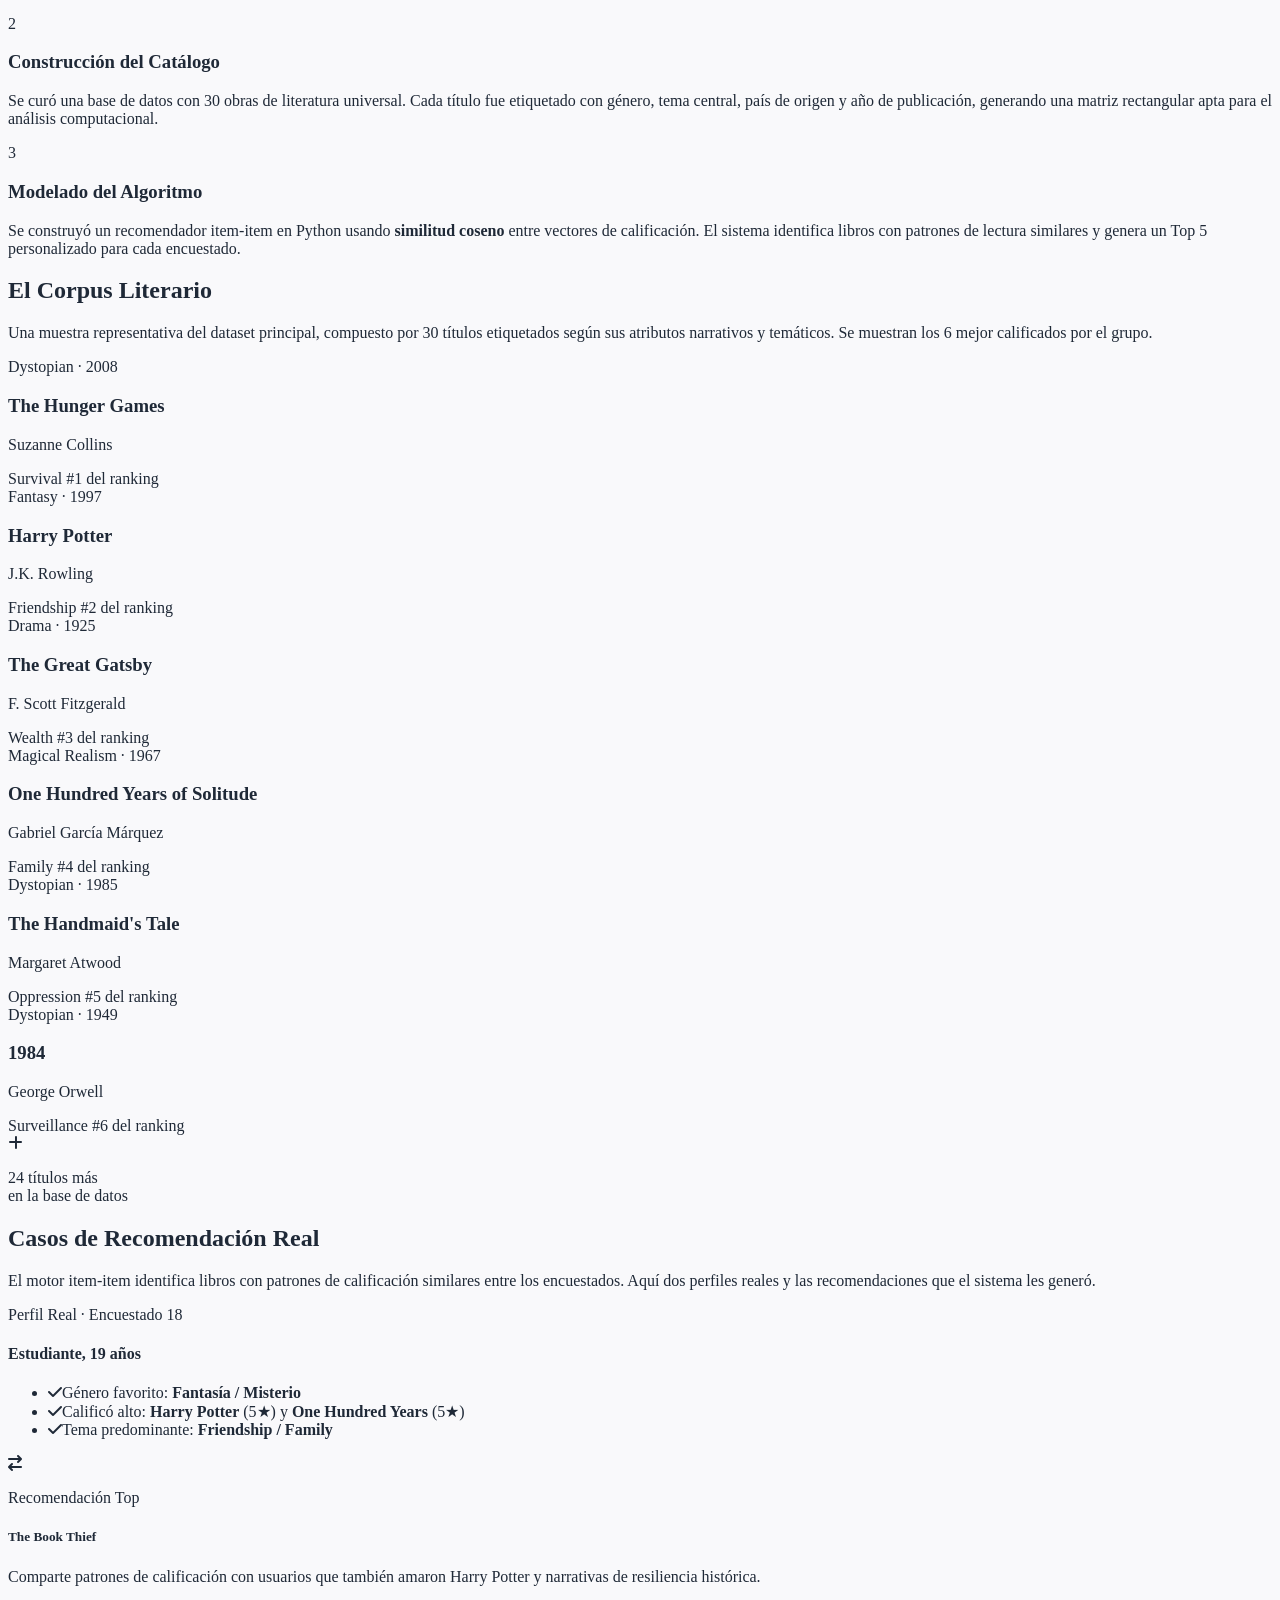
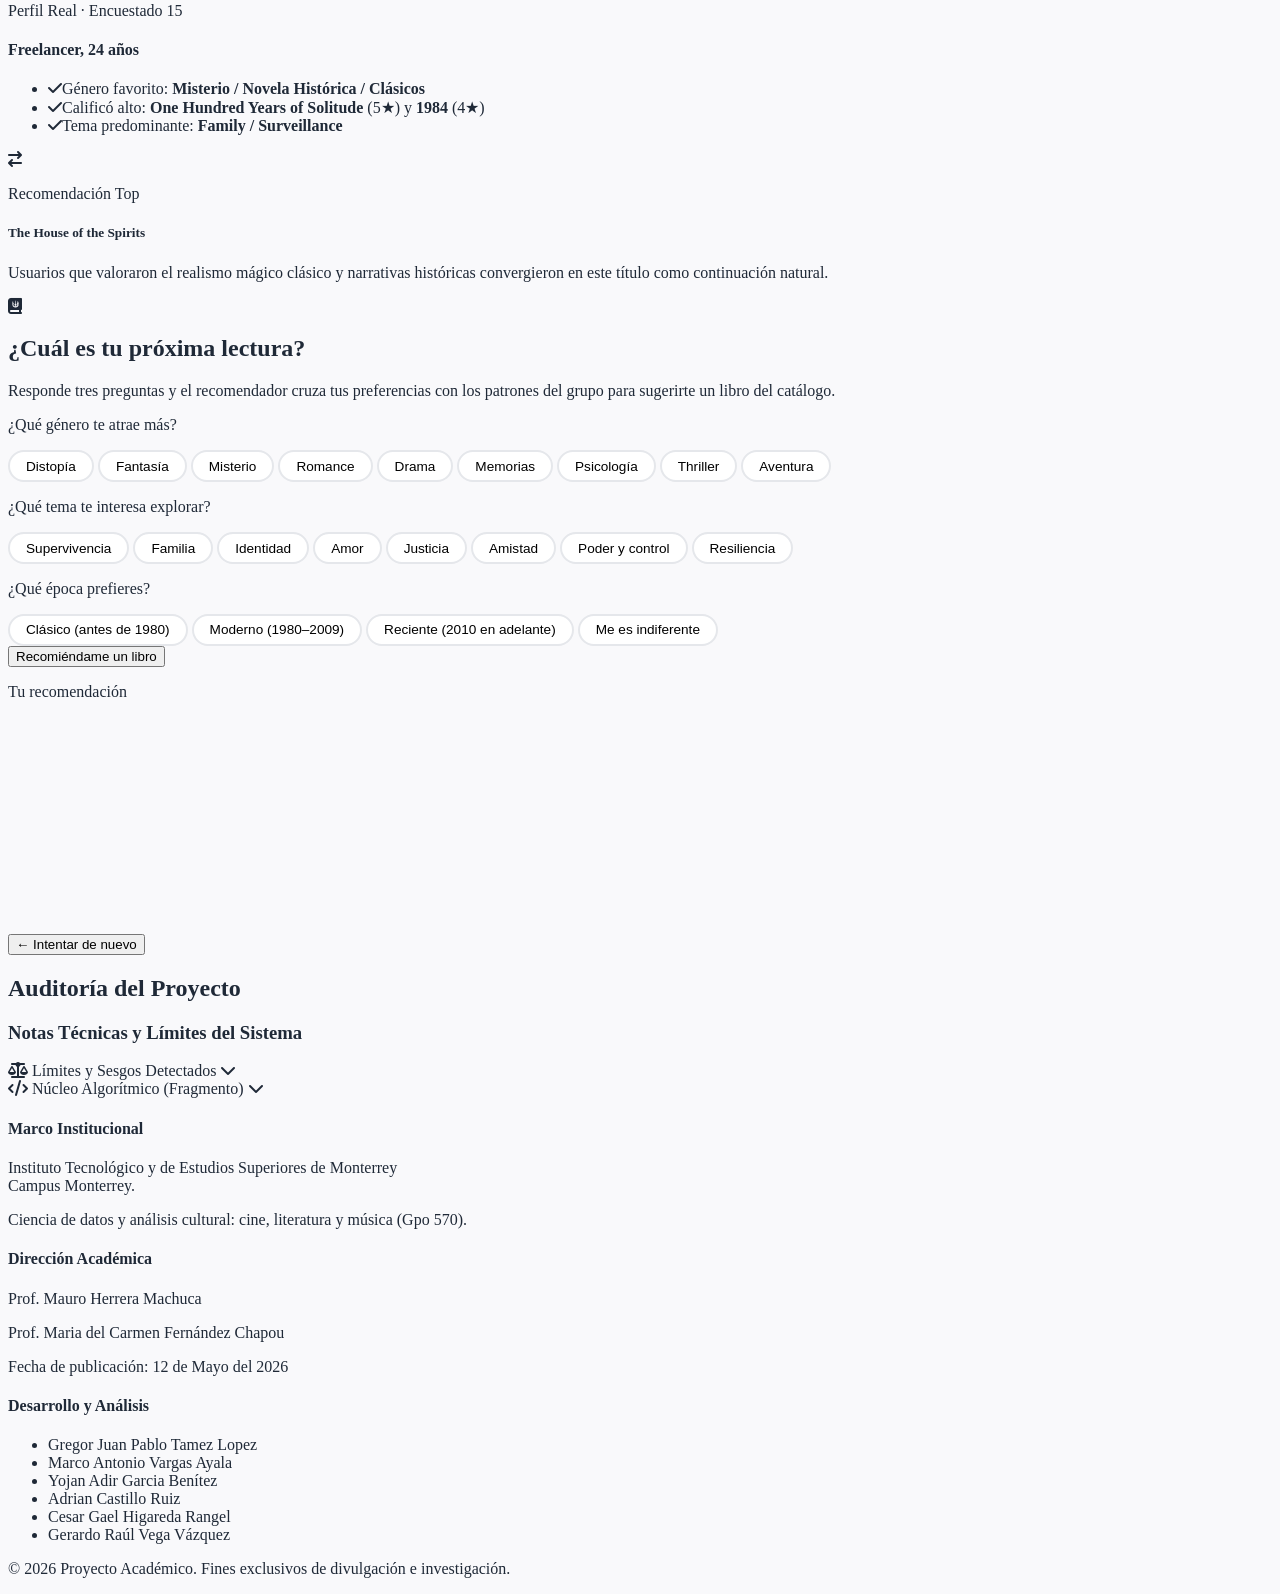
==== commit 8227780c: "Update index.html" ====
--- a/index.html
+++ b/index.html
@@ -112,7 +112,7 @@
     </div>
 
     <!-- Graficas -->
-    <div class="grid grid-cols-1 lg:grid-cols-2 gap-8 items-start">
+    <div class="grid grid-cols-1 lg:grid-cols-2 gap-8 items-stretch">
 
         <!-- Columna izquierda: dos barras apiladas -->
         <div class="flex flex-col gap-8">
@@ -132,10 +132,10 @@
         </div>
 
         <!-- Columna derecha: dona -->
-        <div class="bg-white p-8 rounded-2xl shadow-sm border border-gray-100">
+        <div class="bg-white p-8 rounded-2xl shadow-sm border border-gray-100 flex flex-col">
             <h3 class="font-playfair text-2xl font-semibold mb-2">Géneros Literarios del Catálogo</h3>
             <p class="text-xs text-gray-400 mb-4">Top 5 por votos: <strong class="text-graphite">Dystopian</strong> (94) · <strong class="text-graphite">Drama</strong> (54) · <strong class="text-graphite">Magical Realism</strong> (45) · <strong class="text-graphite">Mystery</strong> (44) · <strong class="text-graphite">Historical Drama</strong> (35)</p>
-            <div class="w-full">
+            <div class="flex-1 flex items-center justify-center" style="min-height:540px;position:relative;">
                 <canvas id="doughnutChart"></canvas>
             </div>
         </div>
@@ -604,13 +604,19 @@
             type: 'doughnut',
             data: {
                 labels: generos.map(e=>e[0]),
-                datasets: [{ data: generos.map(e=>e[1]), backgroundColor: paleta, borderWidth:0, hoverOffset:4 }]
+                datasets: [{ data: generos.map(e=>e[1]), backgroundColor: paleta, borderWidth:0, hoverOffset:6 }]
             },
             options: {
                 responsive: true,
-                maintainAspectRatio: true,
-                plugins: { legend: { position:'bottom', labels:{ font:{ size:10 }, boxWidth:12 } } },
-                cutout: '60%'
+                maintainAspectRatio: false,
+                layout: { padding: { top: 10, bottom: 10 } },
+                plugins: {
+                    legend: {
+                        position: 'right',
+                        labels: { font:{ size:11 }, boxWidth:14, padding:10 }
+                    }
+                },
+                cutout: '55%'
             }
         });
 
@@ -666,48 +672,74 @@
         });
     });
 
+    let _recomendandoTimeout = null;
     document.getElementById('btn-recomendar').addEventListener('click', () => {
         if (!seleccion[1] && !seleccion[2] && !seleccion[3]) {
             alert('Elige al menos una opción para continuar.');
             return;
         }
 
-        // Score por coincidencia de género, tema y época
-        const scored = catalogo.map(libro => {
-            let score = 0;
-            if (seleccion[1] && libro.genero === seleccion[1]) score += 3;
-            if (seleccion[2] && libro.tema  === seleccion[2]) score += 2;
-            if (seleccion[3]) {
-                const yr = libro.anio;
-                if (seleccion[3] === 'clasico'    && yr < 1980)  score += 1;
-                if (seleccion[3] === 'moderno'    && yr >= 1980 && yr < 2010) score += 1;
-                if (seleccion[3] === 'reciente'   && yr >= 2010) score += 1;
-                if (seleccion[3] === 'cualquiera') score += 0.5;
-            }
-            // desempate por bayesian_avg
-            return { ...libro, score: score + libro.bayesian * 0.1 };
+        // Debounce: ignorar clicks repetidos dentro de 300ms
+        if (_recomendandoTimeout) return;
+        _recomendandoTimeout = setTimeout(() => { _recomendandoTimeout = null; }, 300);
+
+        const btn = document.getElementById('btn-recomendar');
+
+        // 1. Ocultar resultado anterior ANTES de recalcular (evita freeze visual)
+        const resultadoEl = document.getElementById('resultado-rec');
+        resultadoEl.classList.add('hidden');
+
+        // 2. Limpiar imagen completamente para evitar conflictos de onerror residual
+        const portadaEl = document.getElementById('rec-portada');
+        portadaEl.removeAttribute('src');
+        portadaEl.onerror = null;
+
+        // 3. Deshabilitar botón brevemente para evitar clicks dobles
+        btn.disabled = true;
+        btn.textContent = 'Buscando…';
+
+        // 4. Calcular en el siguiente frame para asegurar repaint limpio
+        requestAnimationFrame(() => {
+            // Score por coincidencia de género, tema y época
+            const scored = catalogo.map(libro => {
+                let score = 0;
+                if (seleccion[1] && libro.genero === seleccion[1]) score += 3;
+                if (seleccion[2] && libro.tema  === seleccion[2]) score += 2;
+                if (seleccion[3]) {
+                    const yr = libro.anio;
+                    if (seleccion[3] === 'clasico'    && yr < 1980)  score += 1;
+                    if (seleccion[3] === 'moderno'    && yr >= 1980 && yr < 2010) score += 1;
+                    if (seleccion[3] === 'reciente'   && yr >= 2010) score += 1;
+                    if (seleccion[3] === 'cualquiera') score += 0.5;
+                }
+                return { ...libro, score: score + libro.bayesian * 0.1 };
+            });
+
+            const mejor = scored.sort((a,b) => b.score - a.score)[0];
+
+            portadaEl.style.display = 'block';
+            portadaEl.style.background = '#e5e7eb';
+            portadaEl.alt = mejor.titulo;
+            portadaEl.onerror = function() {
+                this.style.background = '#e5e7eb';
+                this.removeAttribute('src');
+                this.style.minHeight = '12rem';
+                this.onerror = null; // evitar loops de error
+            };
+            portadaEl.src = coverUrl(mejor.isbn);
+            document.getElementById('rec-titulo').textContent = mejor.titulo;
+            document.getElementById('rec-autor').textContent  = mejor.autor;
+            document.getElementById('rec-razon').textContent  =
+                `Género: ${mejor.genero} · Tema: ${mejor.tema} · ${mejor.anio}. ` +
+                `Calificación bayesiana del grupo: ${mejor.bayesian.toFixed(2)}/5.`;
+
+            resultadoEl.classList.remove('hidden');
+            resultadoEl.scrollIntoView({ behavior:'smooth', block:'nearest' });
+
+            // Restaurar botón
+            btn.disabled = false;
+            btn.textContent = 'Recomiéndame un libro';
         });
-
-        const mejor = scored.sort((a,b) => b.score - a.score)[0];
-
-        const portadaEl = document.getElementById('rec-portada');
-        portadaEl.style.display = 'block';
-        portadaEl.style.background = '#e5e7eb';
-        portadaEl.alt = mejor.titulo;
-        portadaEl.onerror = function() {
-            this.style.background = '#e5e7eb';
-            this.removeAttribute('src');
-            this.style.minHeight = '12rem';
-        };
-        portadaEl.src = coverUrl(mejor.isbn);
-        document.getElementById('rec-titulo').textContent = mejor.titulo;
-        document.getElementById('rec-autor').textContent  = mejor.autor;
-        document.getElementById('rec-razon').textContent  =
-            `Género: ${mejor.genero} · Tema: ${mejor.tema} · ${mejor.anio}. ` +
-            `Calificación bayesiana del grupo: ${mejor.bayesian.toFixed(2)}/5.`;
-
-        document.getElementById('resultado-rec').classList.remove('hidden');
-        document.getElementById('resultado-rec').scrollIntoView({ behavior:'smooth', block:'nearest' });
     });
 
     document.getElementById('btn-reiniciar').addEventListener('click', () => {
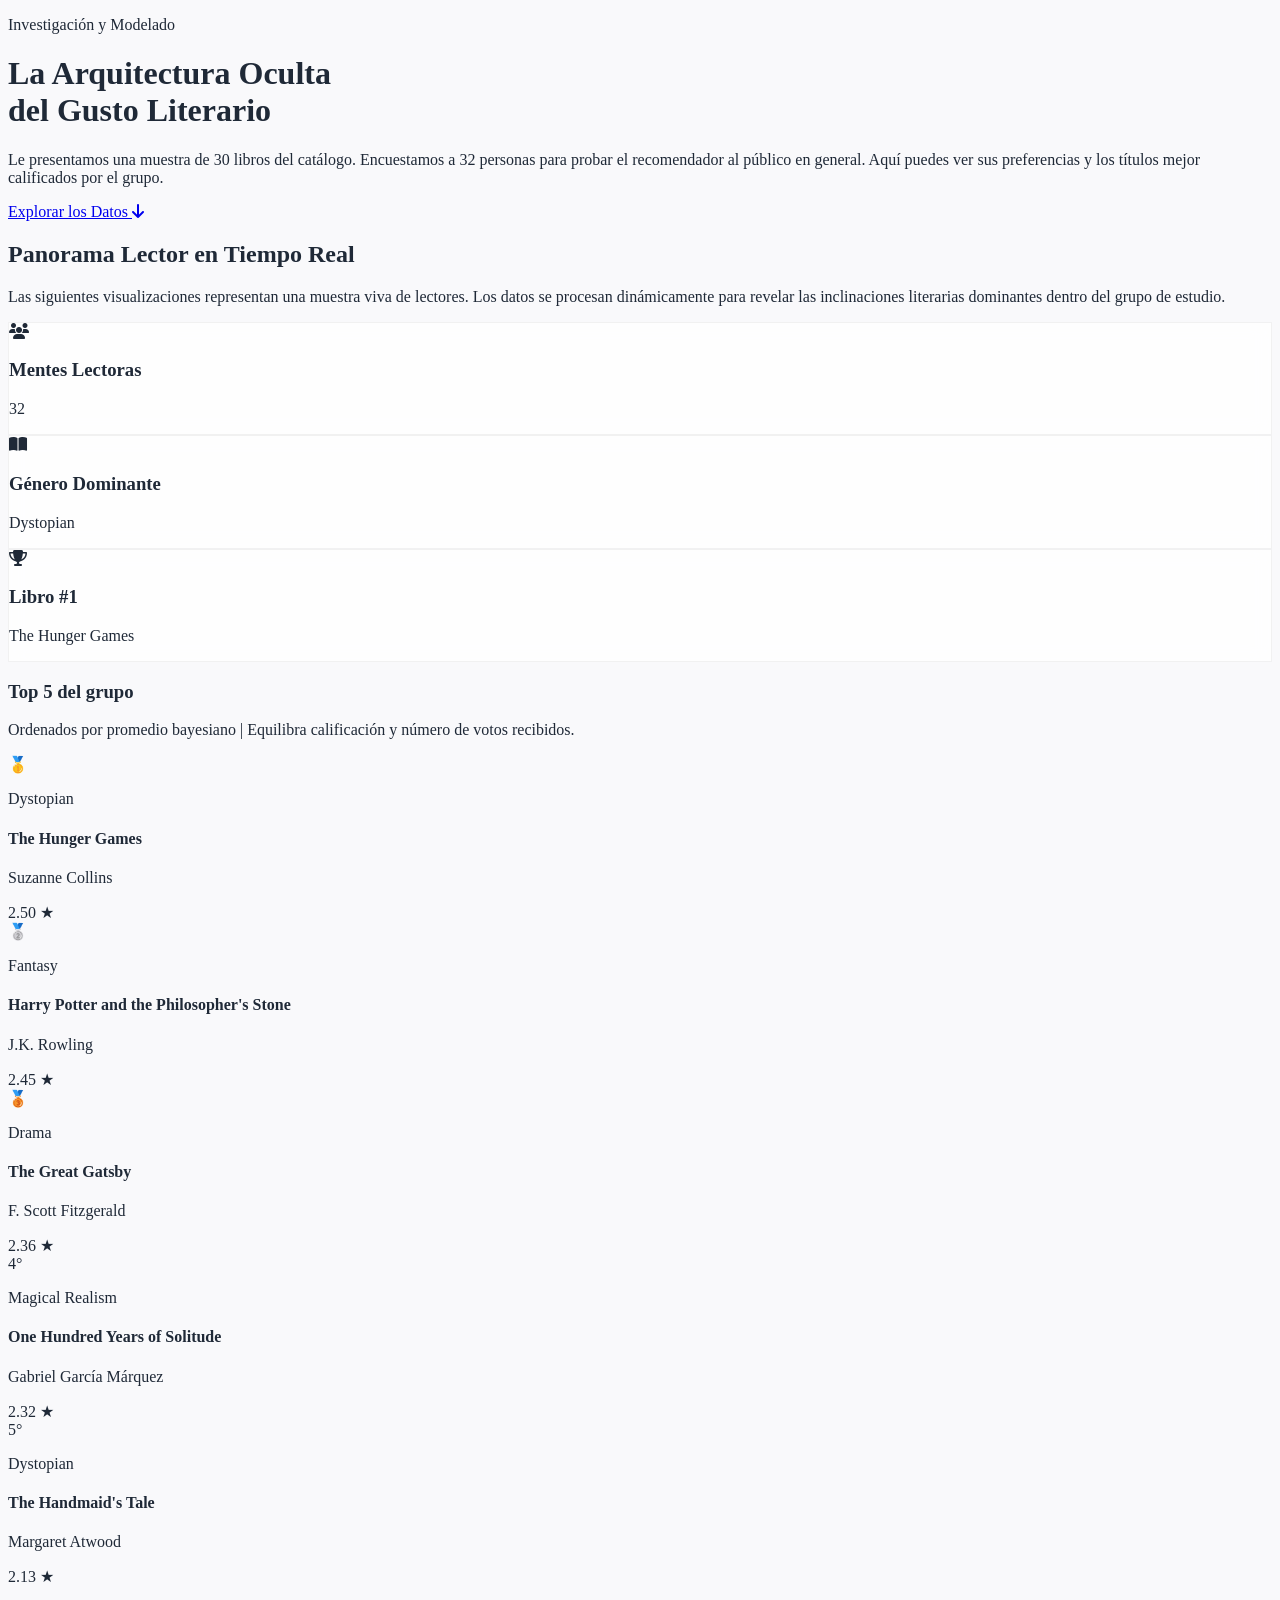
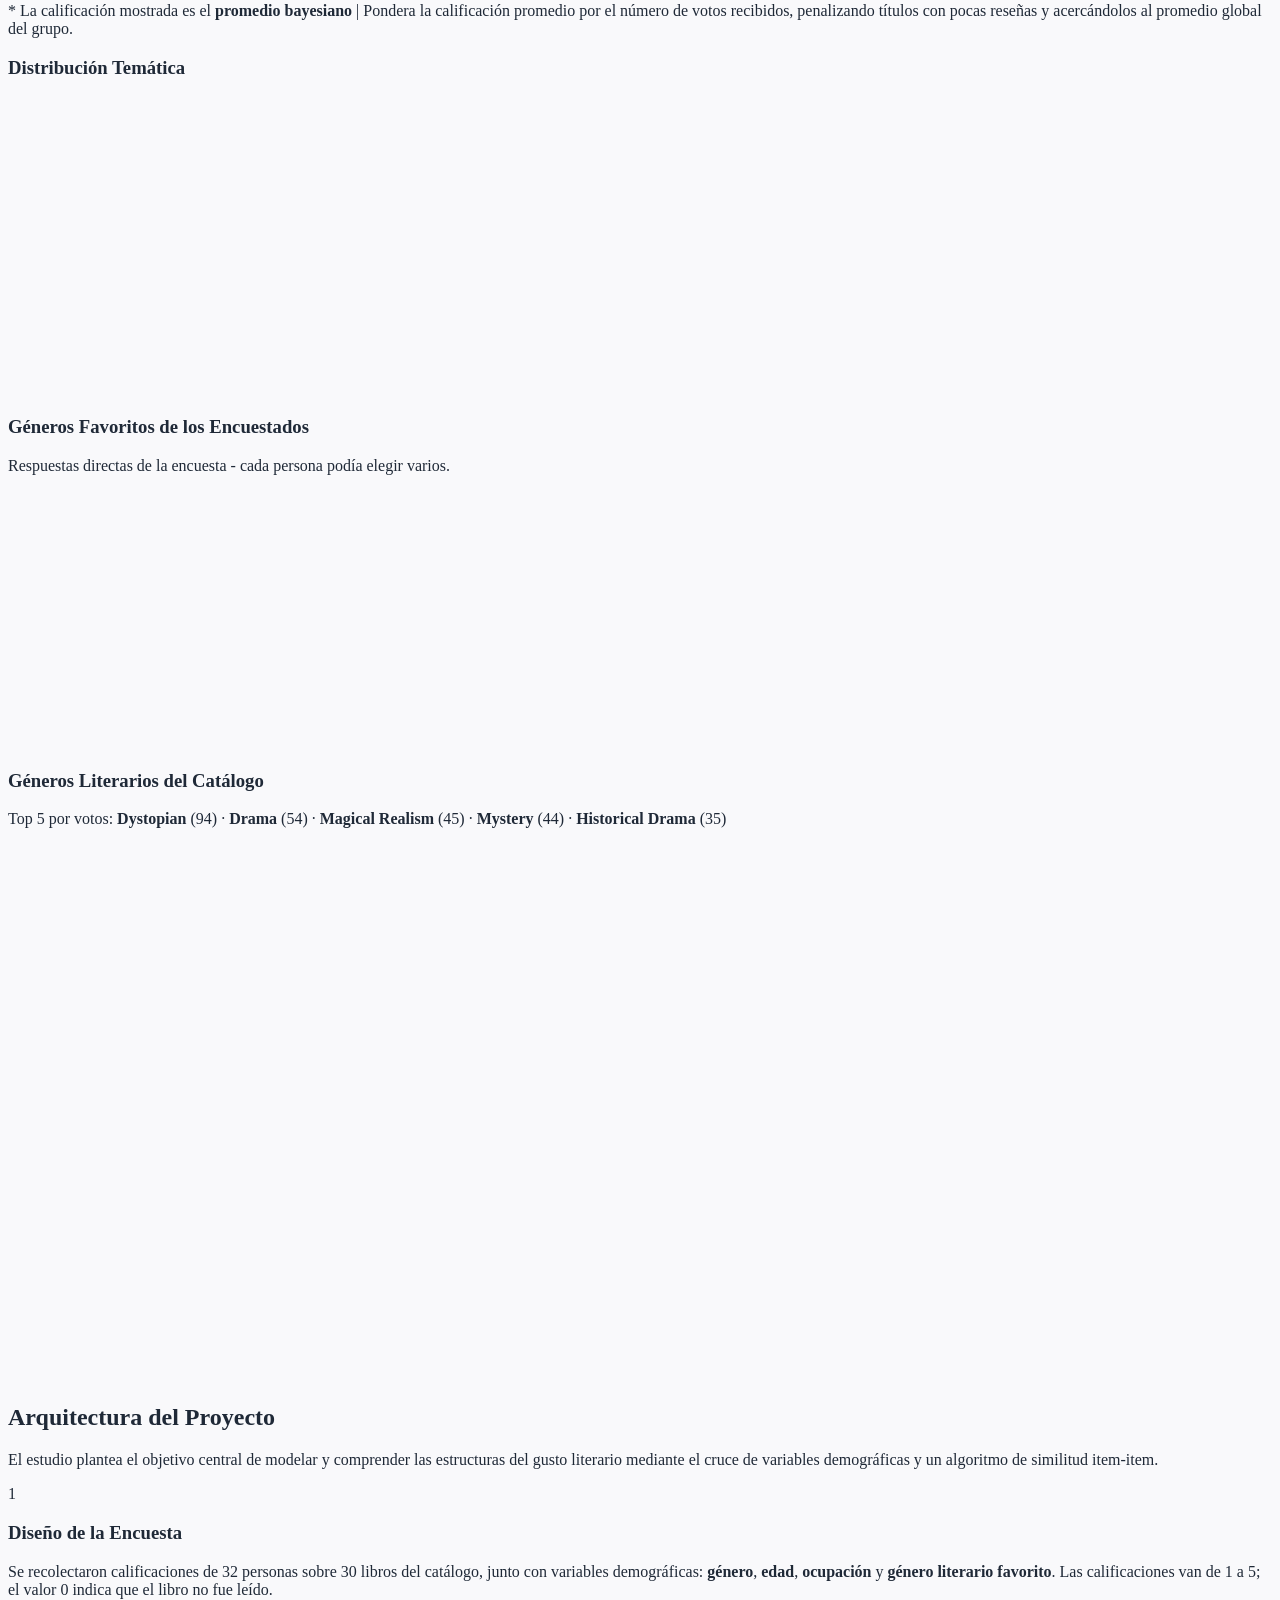
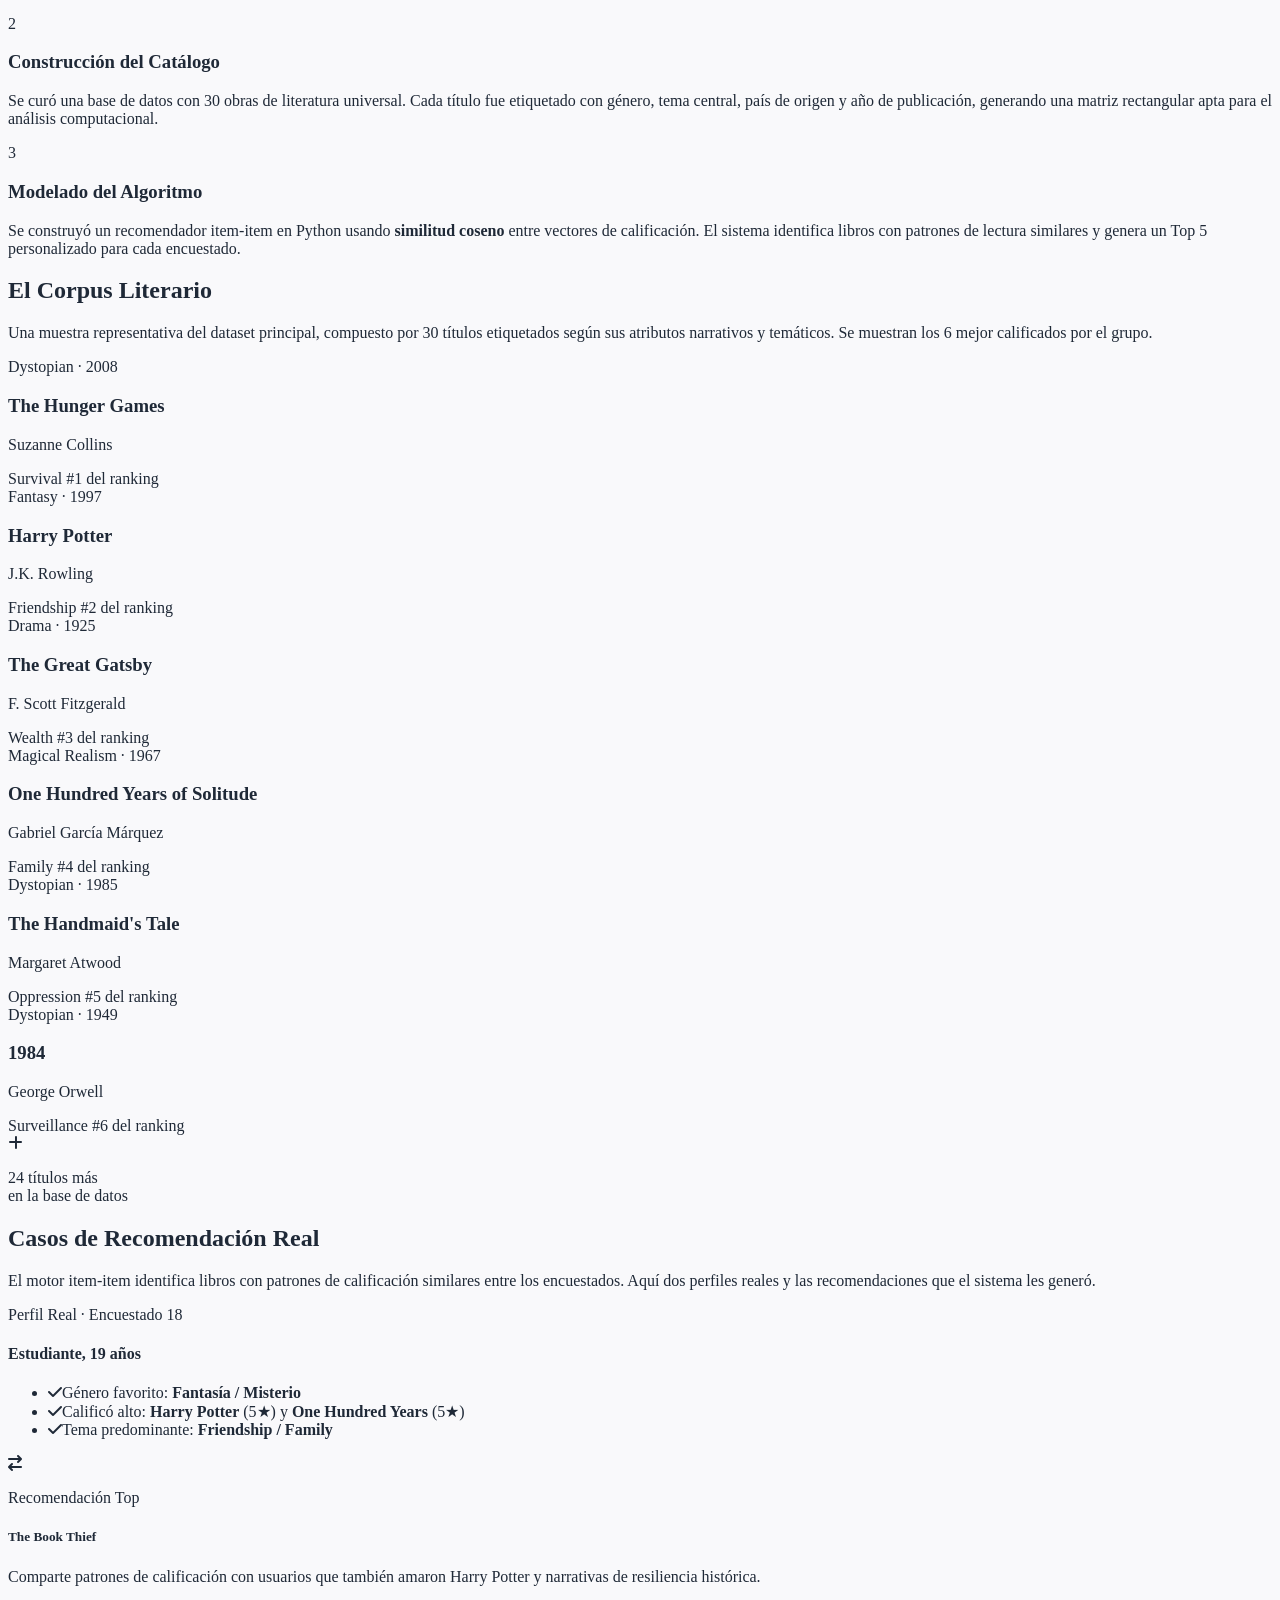
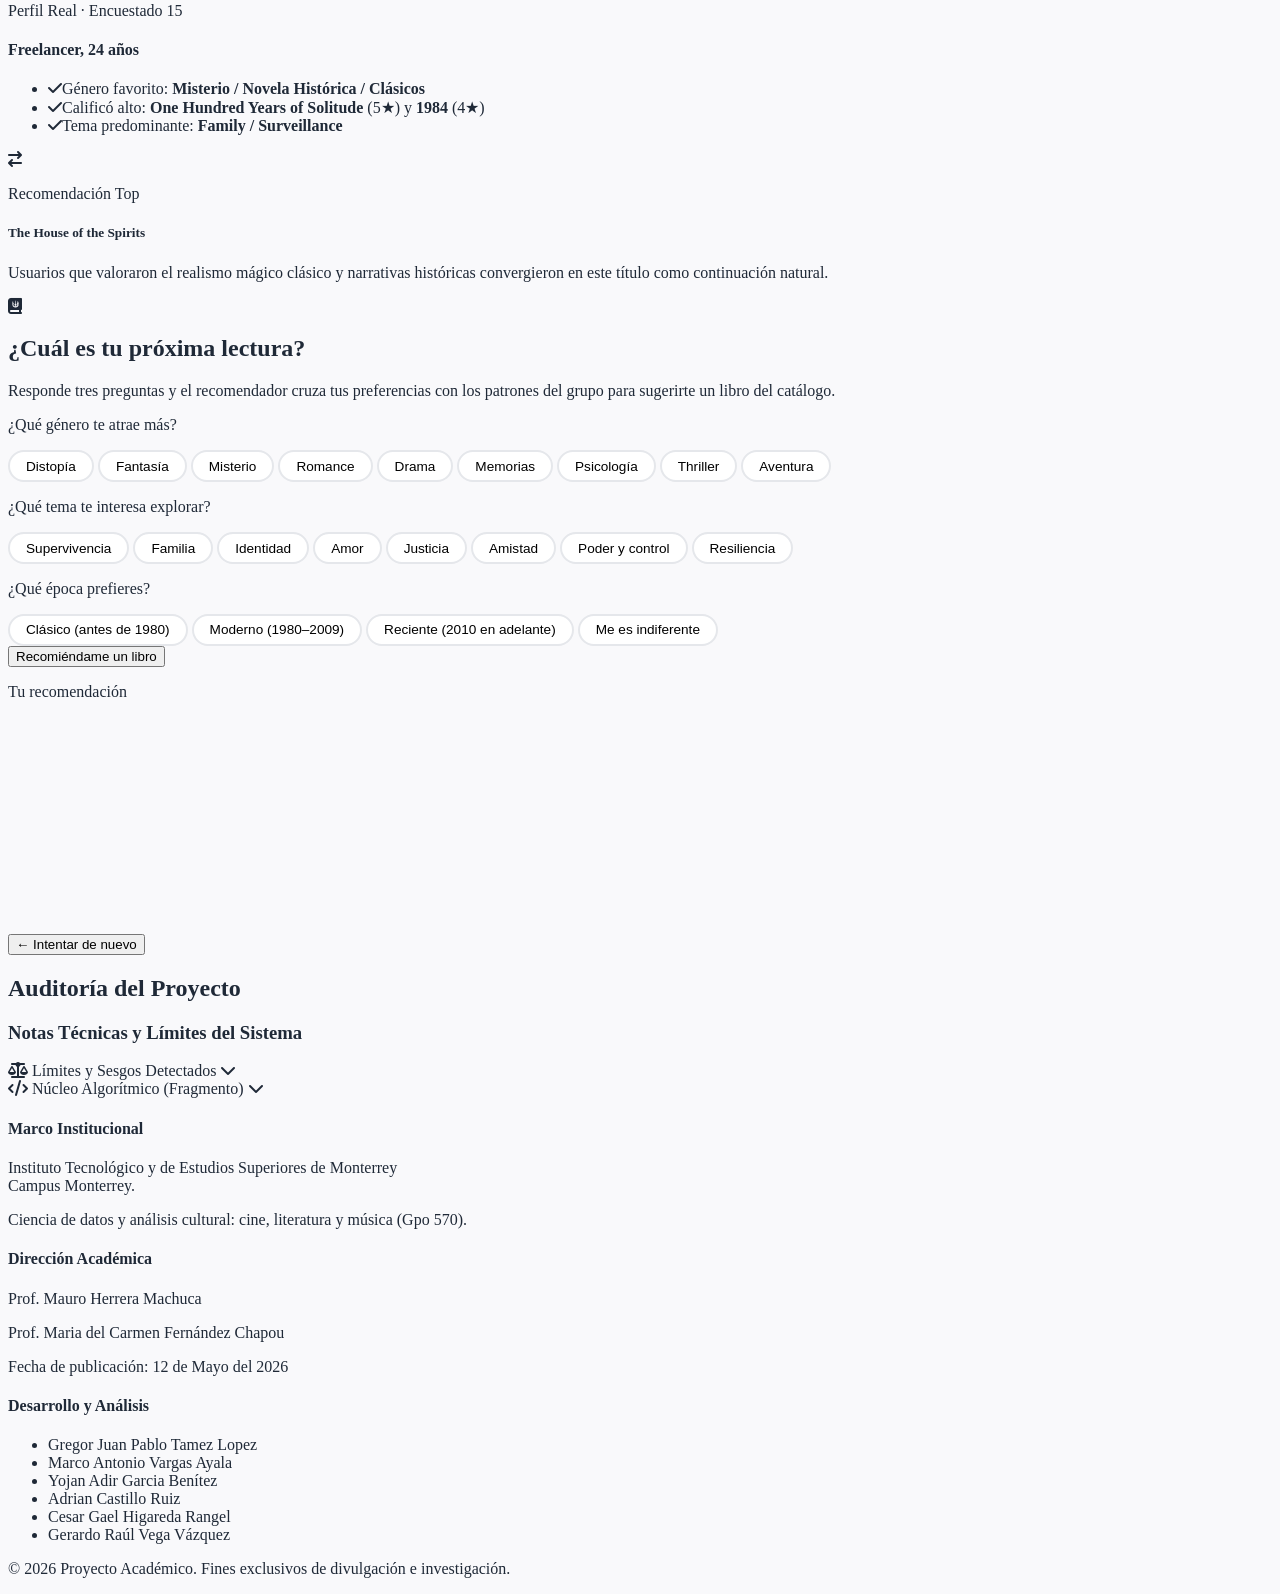
==== commit 30f16b05: "Update index.html" ====
--- a/index.html
+++ b/index.html
@@ -106,9 +106,9 @@
     <!-- Top 5 visual -->
     <div class="mb-16">
         <h3 class="font-playfair text-2xl font-bold text-graphite mb-2">Top 5 del grupo</h3>
-        <p class="text-gray-500 text-sm mb-8">Ordenados por promedio bayesiano — equilibra calificación y número de votos recibidos.</p>
+        <p class="text-gray-500 text-sm mb-8">Ordenados por promedio bayesiano | Equilibra calificación y número de votos recibidos.</p>
         <div id="top5-cards" class="grid grid-cols-1 sm:grid-cols-5 gap-5"></div>
-        <p class="text-xs text-gray-400 mt-4">* La calificación mostrada es el <strong>promedio bayesiano</strong> — pondera la calificación promedio por el número de votos recibidos, penalizando títulos con pocas reseñas y acercándolos al promedio global del grupo.</p>
+        <p class="text-xs text-gray-400 mt-4">* La calificación mostrada es el <strong>promedio bayesiano</strong> | Pondera la calificación promedio por el número de votos recibidos, penalizando títulos con pocas reseñas y acercándolos al promedio global del grupo.</p>
     </div>
 
     <!-- Graficas -->
@@ -124,7 +124,7 @@
             </div>
             <div class="bg-white p-8 rounded-2xl shadow-sm border border-gray-100">
                 <h3 class="font-playfair text-2xl font-semibold mb-2">Géneros Favoritos de los Encuestados</h3>
-                <p class="text-gray-500 text-sm mb-6">Respuestas directas de la encuesta — cada persona podía elegir varios.</p>
+                <p class="text-gray-500 text-sm mb-6">Respuestas directas de la encuesta - cada persona podía elegir varios.</p>
                 <div style="height:260px;position:relative;">
                     <canvas id="favGenresChart"></canvas>
                 </div>
@@ -257,7 +257,7 @@
 <div id="modal-libros" role="dialog" aria-modal="true" aria-label="Catálogo completo">
     <div id="modal-contenido">
         <button id="modal-cerrar" class="absolute top-4 right-5 text-gray-400 hover:text-graphite text-2xl">&times;</button>
-        <h3 class="font-playfair text-2xl font-bold text-graphite mb-6">Catálogo completo — 30 títulos</h3>
+        <h3 class="font-playfair text-2xl font-bold text-graphite mb-6">Catálogo completo - 30 títulos</h3>
         <div id="modal-grid" class="grid grid-cols-2 sm:grid-cols-3 md:grid-cols-5 gap-4"></div>
     </div>
 </div>
@@ -672,74 +672,75 @@
         });
     });
 
-    let _recomendandoTimeout = null;
+    let _recomendando = false;
     document.getElementById('btn-recomendar').addEventListener('click', () => {
         if (!seleccion[1] && !seleccion[2] && !seleccion[3]) {
             alert('Elige al menos una opción para continuar.');
             return;
         }
-
-        // Debounce: ignorar clicks repetidos dentro de 300ms
-        if (_recomendandoTimeout) return;
-        _recomendandoTimeout = setTimeout(() => { _recomendandoTimeout = null; }, 300);
+        if (_recomendando) return;
+        _recomendando = true;
 
         const btn = document.getElementById('btn-recomendar');
-
-        // 1. Ocultar resultado anterior ANTES de recalcular (evita freeze visual)
         const resultadoEl = document.getElementById('resultado-rec');
+
+        // 1. Ocultar resultado y deshabilitar botón de inmediato
         resultadoEl.classList.add('hidden');
-
-        // 2. Limpiar imagen completamente para evitar conflictos de onerror residual
-        const portadaEl = document.getElementById('rec-portada');
-        portadaEl.removeAttribute('src');
-        portadaEl.onerror = null;
-
-        // 3. Deshabilitar botón brevemente para evitar clicks dobles
         btn.disabled = true;
         btn.textContent = 'Buscando…';
 
-        // 4. Calcular en el siguiente frame para asegurar repaint limpio
-        requestAnimationFrame(() => {
-            // Score por coincidencia de género, tema y época
-            const scored = catalogo.map(libro => {
-                let score = 0;
-                if (seleccion[1] && libro.genero === seleccion[1]) score += 3;
-                if (seleccion[2] && libro.tema  === seleccion[2]) score += 2;
-                if (seleccion[3]) {
-                    const yr = libro.anio;
-                    if (seleccion[3] === 'clasico'    && yr < 1980)  score += 1;
-                    if (seleccion[3] === 'moderno'    && yr >= 1980 && yr < 2010) score += 1;
-                    if (seleccion[3] === 'reciente'   && yr >= 2010) score += 1;
-                    if (seleccion[3] === 'cualquiera') score += 0.5;
-                }
-                return { ...libro, score: score + libro.bayesian * 0.1 };
-            });
-
-            const mejor = scored.sort((a,b) => b.score - a.score)[0];
-
-            portadaEl.style.display = 'block';
-            portadaEl.style.background = '#e5e7eb';
-            portadaEl.alt = mejor.titulo;
-            portadaEl.onerror = function() {
-                this.style.background = '#e5e7eb';
-                this.removeAttribute('src');
-                this.style.minHeight = '12rem';
-                this.onerror = null; // evitar loops de error
-            };
-            portadaEl.src = coverUrl(mejor.isbn);
-            document.getElementById('rec-titulo').textContent = mejor.titulo;
-            document.getElementById('rec-autor').textContent  = mejor.autor;
-            document.getElementById('rec-razon').textContent  =
-                `Género: ${mejor.genero} · Tema: ${mejor.tema} · ${mejor.anio}. ` +
-                `Calificación bayesiana del grupo: ${mejor.bayesian.toFixed(2)}/5.`;
-
-            resultadoEl.classList.remove('hidden');
-            resultadoEl.scrollIntoView({ behavior:'smooth', block:'nearest' });
-
-            // Restaurar botón
-            btn.disabled = false;
-            btn.textContent = 'Recomiéndame un libro';
+        // 2. Calcular el mejor libro (síncrono)
+        const scored = catalogo.map(libro => {
+            let score = 0;
+            if (seleccion[1] && libro.genero === seleccion[1]) score += 3;
+            if (seleccion[2] && libro.tema  === seleccion[2]) score += 2;
+            if (seleccion[3]) {
+                const yr = libro.anio;
+                if (seleccion[3] === 'clasico'    && yr < 1980)  score += 1;
+                if (seleccion[3] === 'moderno'    && yr >= 1980 && yr < 2010) score += 1;
+                if (seleccion[3] === 'reciente'   && yr >= 2010) score += 1;
+                if (seleccion[3] === 'cualquiera') score += 0.5;
+            }
+            return { ...libro, score: score + libro.bayesian * 0.1 };
         });
+        const mejor = scored.sort((a,b) => b.score - a.score)[0];
+
+        // 3. Approach B: reemplazar el <img> por un clon limpio para cortar
+        //    cualquier carga o handler residual de la imagen anterior
+        const oldImg = document.getElementById('rec-portada');
+        const newImg = document.createElement('img');
+        newImg.id          = 'rec-portada';
+        newImg.alt         = mejor.titulo;
+        newImg.className   = oldImg.className;
+        newImg.style.cssText = 'min-height:12rem;background:#e5e7eb;display:block;';
+        oldImg.replaceWith(newImg);
+
+        // 4. Rellenar textos (no dependen de la imagen)
+        document.getElementById('rec-titulo').textContent = mejor.titulo;
+        document.getElementById('rec-autor').textContent  = mejor.autor;
+        document.getElementById('rec-razon').textContent  =
+            `Género: ${mejor.genero} · Tema: ${mejor.tema} · ${mejor.anio}. ` +
+            `Calificación bayesiana del grupo: ${mejor.bayesian.toFixed(2)}/5.`;
+
+        // 5. Mostrar resultado INMEDIATAMENTE, sin esperar la imagen
+        resultadoEl.classList.remove('hidden');
+        resultadoEl.scrollIntoView({ behavior:'smooth', block:'nearest' });
+        btn.disabled = false;
+        btn.textContent = 'Recomiéndame un libro';
+        _recomendando = false;
+
+        // 6. Cargar la imagen en segundo plano con setTimeout como safety net:
+        //    si tarda más de 4 s la descartamos silenciosamente
+        const imgTimeout = setTimeout(() => {
+            newImg.removeAttribute('src');
+        }, 4000);
+
+        newImg.onload  = () => clearTimeout(imgTimeout);
+        newImg.onerror = () => {
+            clearTimeout(imgTimeout);
+            newImg.removeAttribute('src');
+        };
+        newImg.src = coverUrl(mejor.isbn);
     });
 
     document.getElementById('btn-reiniciar').addEventListener('click', () => {
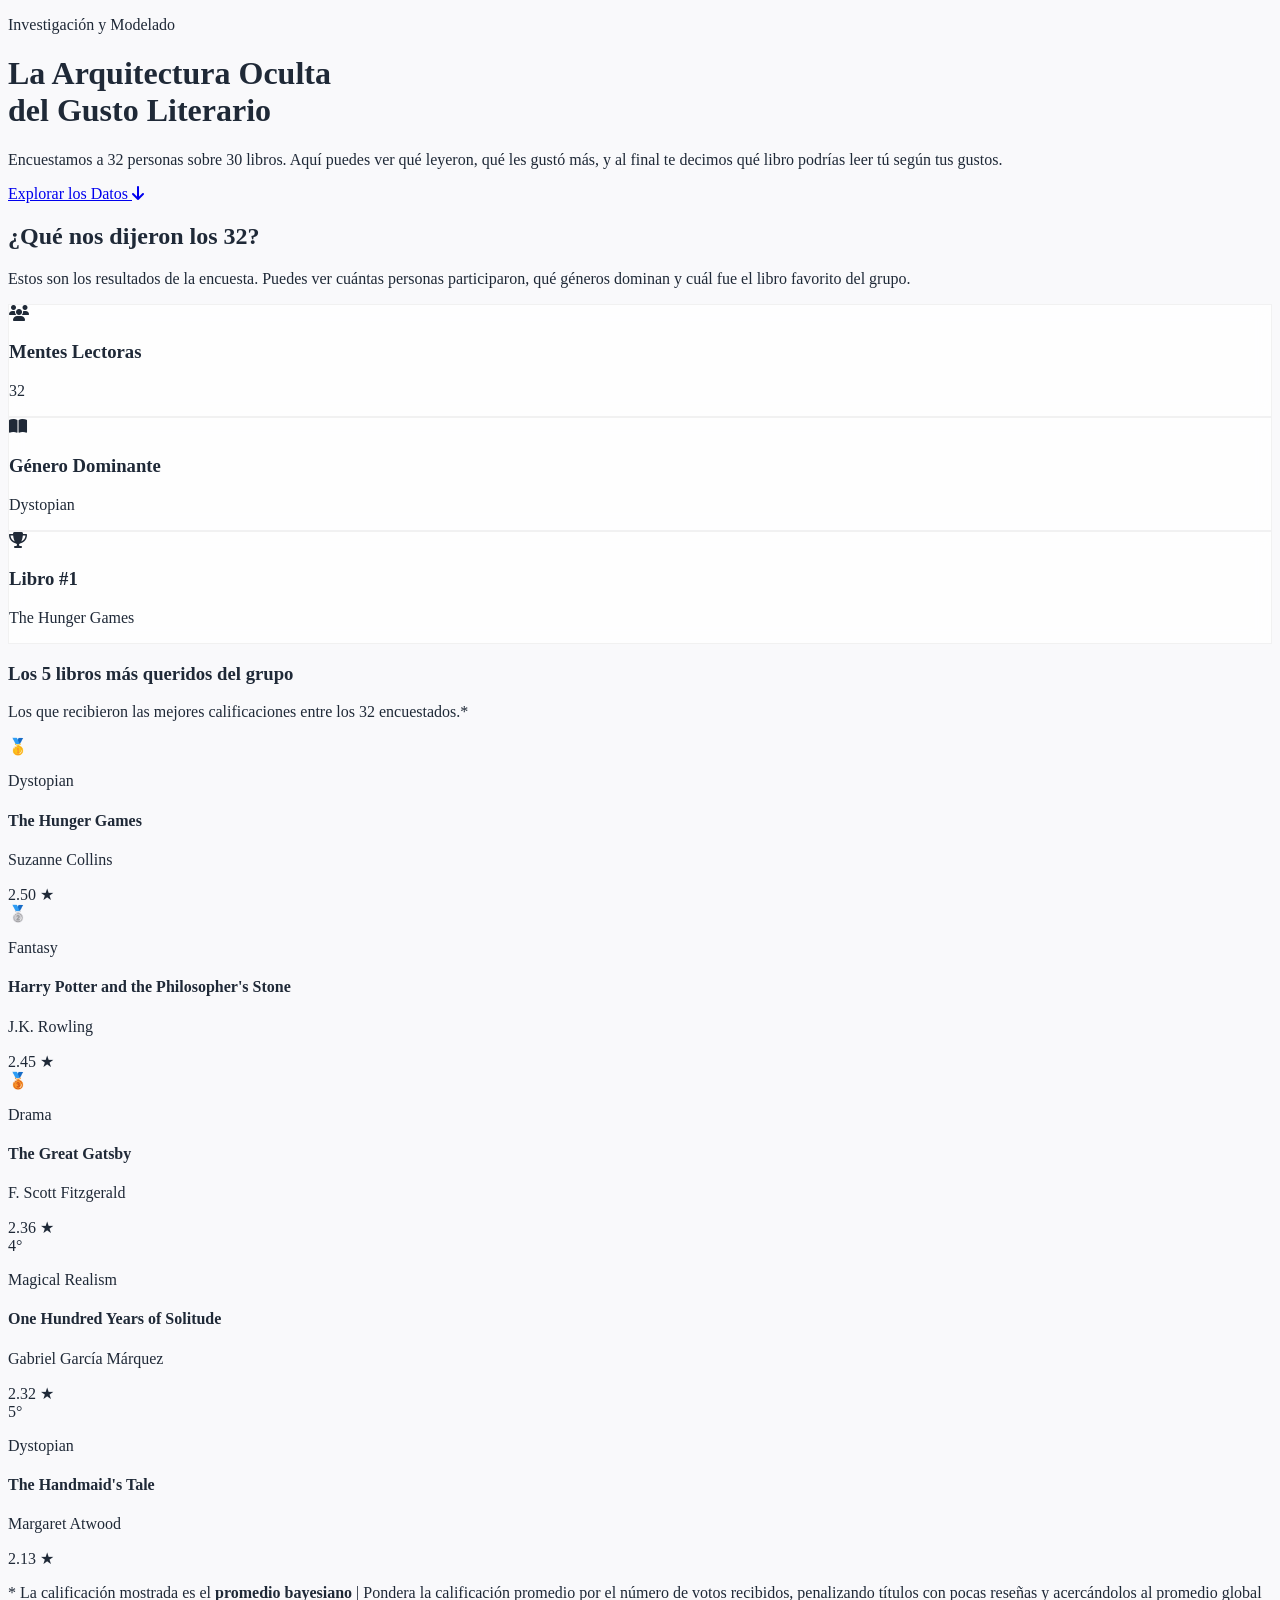
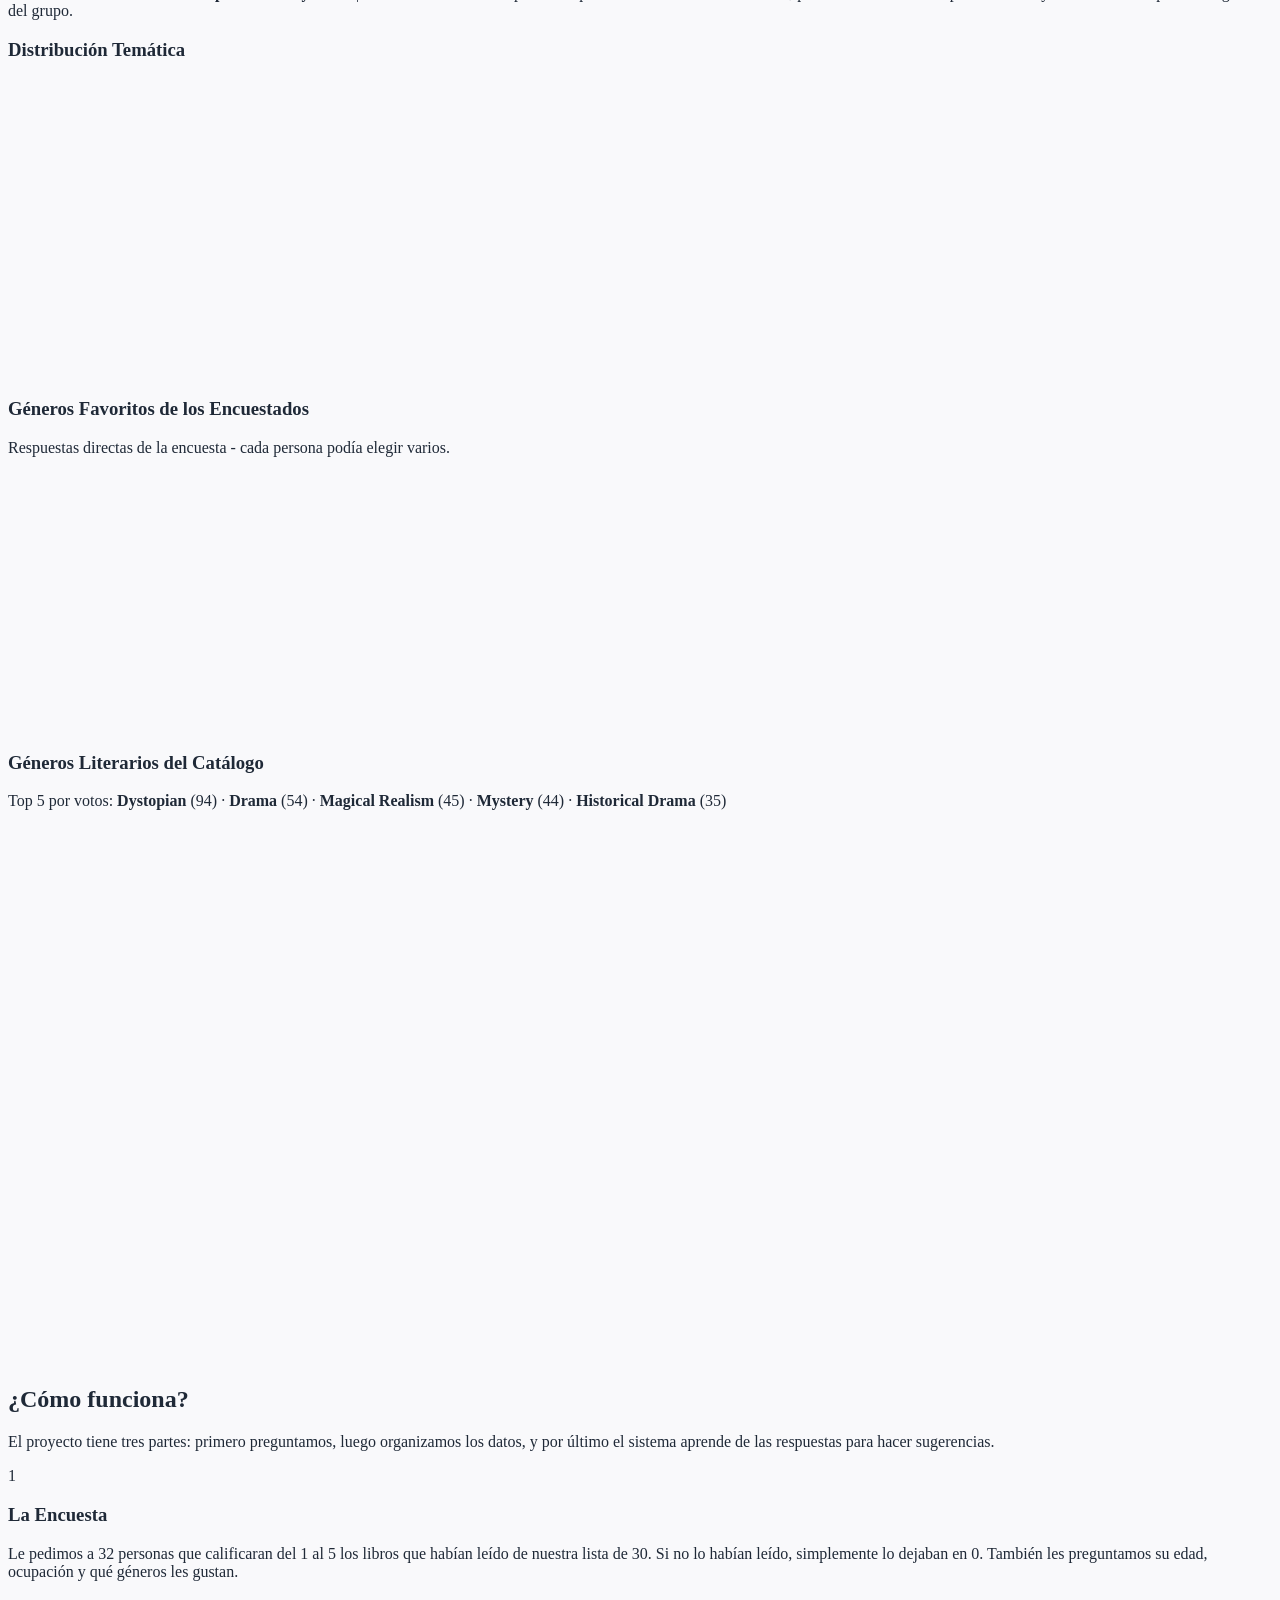
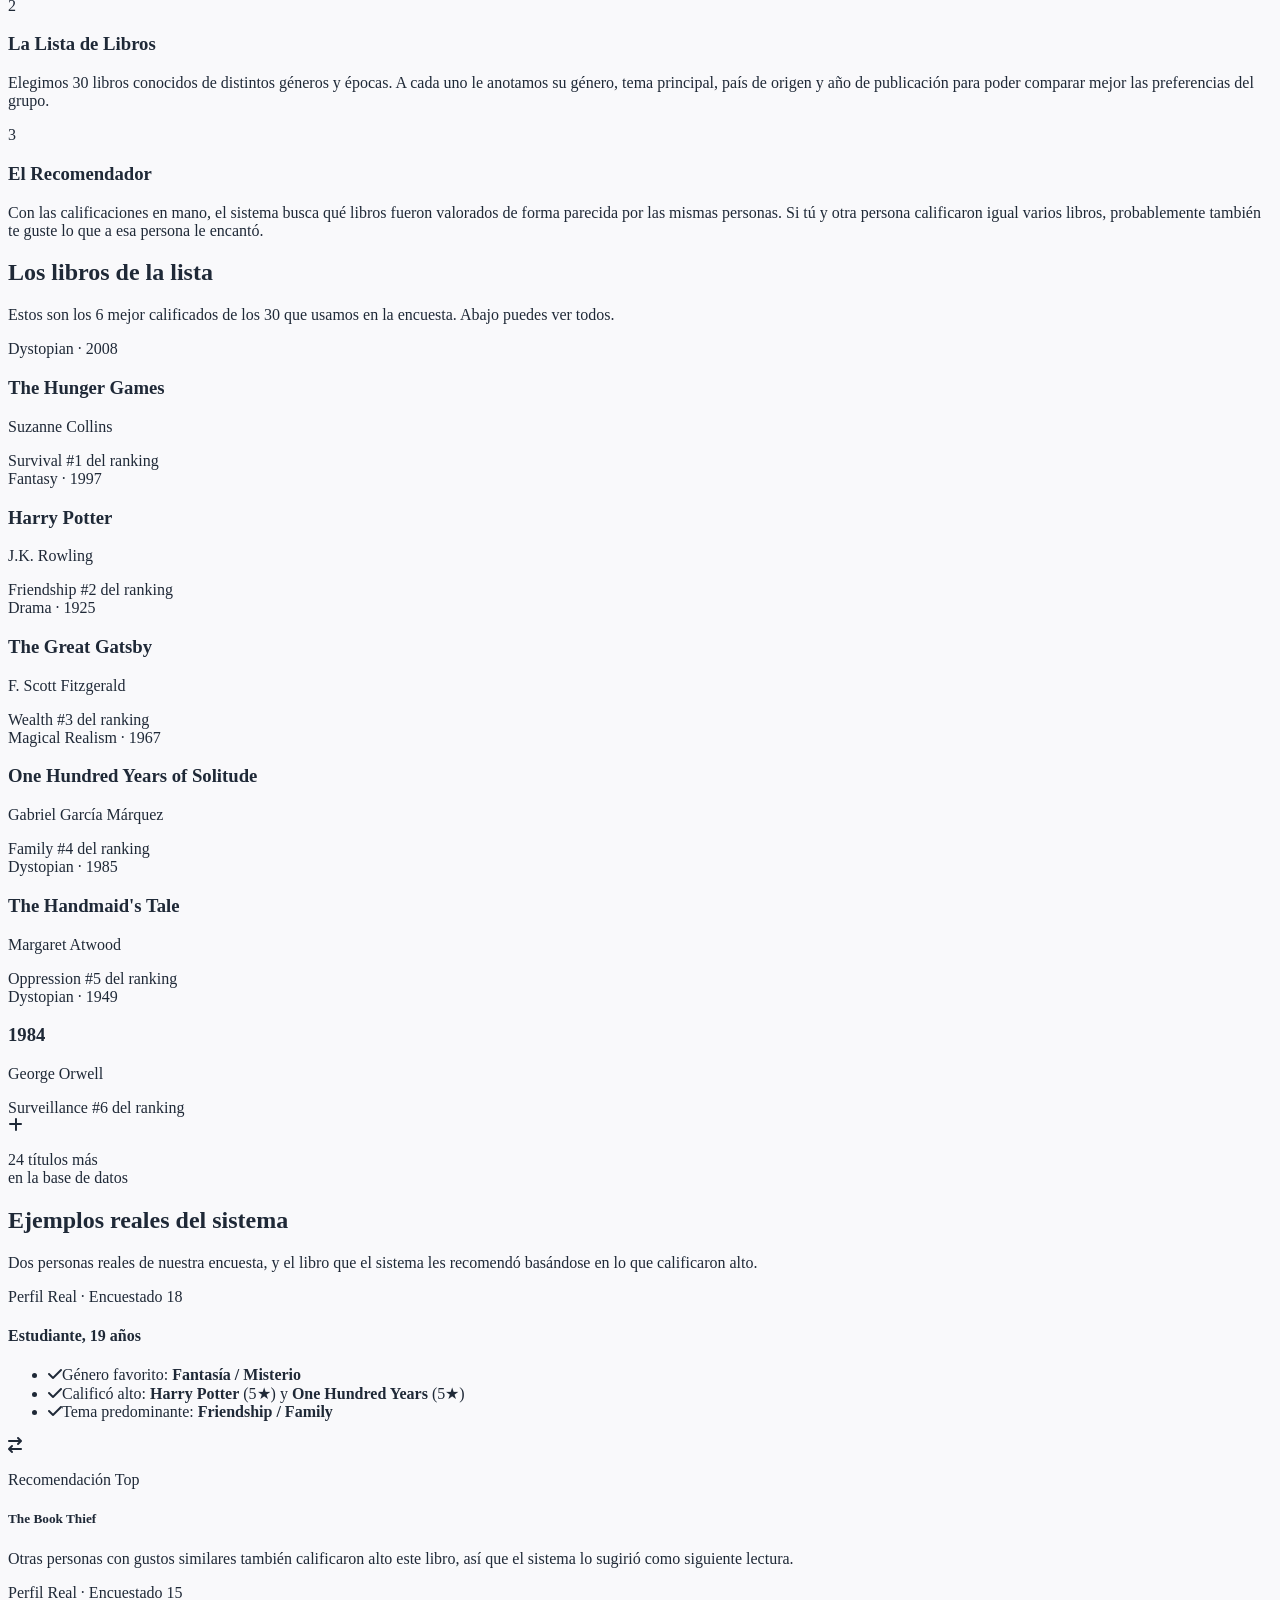
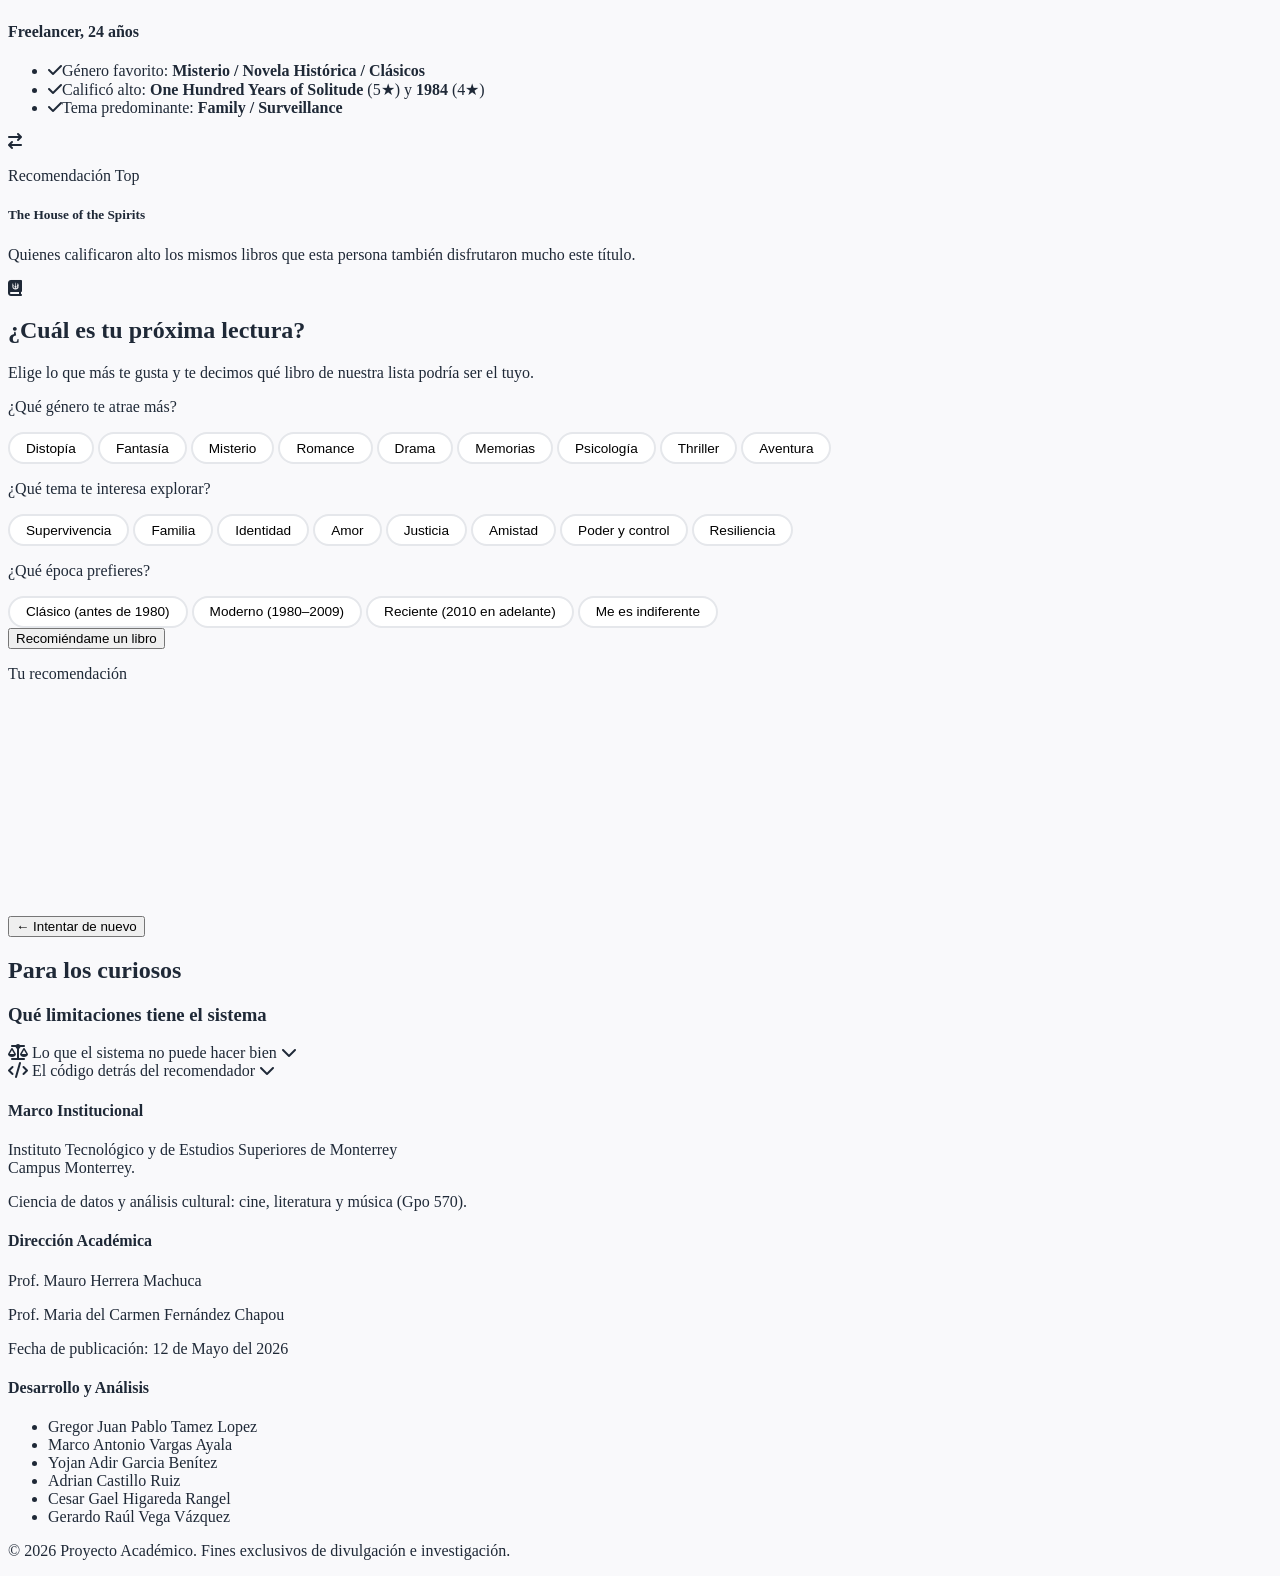
==== commit 0017cd1c: "upd index" ====
--- a/index.html
+++ b/index.html
@@ -67,7 +67,7 @@
             La Arquitectura Oculta <br><span class="italic font-light">del Gusto Literario</span>
         </h1>
         <p class="text-lg md:text-xl text-gray-600 font-light max-w-2xl mx-auto leading-relaxed">
-            Le presentamos una muestra de 30 libros del catálogo. Encuestamos a 32 personas para probar el recomendador al público en general. Aquí puedes ver sus preferencias y los títulos mejor calificados por el grupo.
+            Encuestamos a 32 personas sobre 30 libros. Aquí puedes ver qué leyeron, qué les gustó más, y al final te decimos qué libro podrías leer tú según tus gustos.
         </p>
         <div class="pt-8">
             <a href="#dashboard" class="inline-flex items-center gap-2 bg-graphite text-paper px-8 py-4 rounded-full font-medium hover:bg-sage transition-all duration-300 transform hover:-translate-y-1 shadow-lg">
@@ -80,8 +80,8 @@
 <!-- ── DASHBOARD ─────────────────────────────────────────────── -->
 <section id="dashboard" class="py-20 px-6 max-w-7xl mx-auto">
     <div class="mb-12">
-        <h2 class="font-playfair text-4xl font-bold text-graphite mb-4">Panorama Lector en Tiempo Real</h2>
-        <p class="text-gray-600 max-w-3xl">Las siguientes visualizaciones representan una muestra viva de lectores. Los datos se procesan dinámicamente para revelar las inclinaciones literarias dominantes dentro del grupo de estudio.</p>
+        <h2 class="font-playfair text-4xl font-bold text-graphite mb-4">¿Qué nos dijeron los 32?</h2>
+        <p class="text-gray-600 max-w-3xl">Estos son los resultados de la encuesta. Puedes ver cuántas personas participaron, qué géneros dominan y cuál fue el libro favorito del grupo.</p>
     </div>
 
     <!-- KPIs -->
@@ -105,8 +105,8 @@
 
     <!-- Top 5 visual -->
     <div class="mb-16">
-        <h3 class="font-playfair text-2xl font-bold text-graphite mb-2">Top 5 del grupo</h3>
-        <p class="text-gray-500 text-sm mb-8">Ordenados por promedio bayesiano | Equilibra calificación y número de votos recibidos.</p>
+        <h3 class="font-playfair text-2xl font-bold text-graphite mb-2">Los 5 libros más queridos del grupo</h3>
+        <p class="text-gray-500 text-sm mb-8">Los que recibieron las mejores calificaciones entre los 32 encuestados.*</p>
         <div id="top5-cards" class="grid grid-cols-1 sm:grid-cols-5 gap-5"></div>
         <p class="text-xs text-gray-400 mt-4">* La calificación mostrada es el <strong>promedio bayesiano</strong> | Pondera la calificación promedio por el número de votos recibidos, penalizando títulos con pocas reseñas y acercándolos al promedio global del grupo.</p>
     </div>
@@ -147,25 +147,25 @@
 <section class="py-20 bg-white">
     <div class="max-w-7xl mx-auto px-6">
         <div class="text-center mb-16">
-            <h2 class="font-playfair text-4xl font-bold text-graphite mb-4">Arquitectura del Proyecto</h2>
-            <p class="text-gray-600 max-w-2xl mx-auto">El estudio plantea el objetivo central de modelar y comprender las estructuras del gusto literario mediante el cruce de variables demográficas y un algoritmo de similitud item-item.</p>
+            <h2 class="font-playfair text-4xl font-bold text-graphite mb-4">¿Cómo funciona?</h2>
+            <p class="text-gray-600 max-w-2xl mx-auto">El proyecto tiene tres partes: primero preguntamos, luego organizamos los datos, y por último el sistema aprende de las respuestas para hacer sugerencias.</p>
         </div>
         <div class="grid grid-cols-1 md:grid-cols-3 gap-8 relative">
             <div class="hidden md:block absolute top-12 left-0 w-full h-0.5 bg-gray-100 z-0"></div>
             <div class="relative z-10 bg-paper p-10 rounded-2xl border border-gray-100 shadow-sm">
                 <div class="w-12 h-12 bg-sage text-white rounded-full flex items-center justify-center font-bold text-xl mb-6 shadow-lg">1</div>
-                <h3 class="font-playfair text-xl font-bold mb-3">Diseño de la Encuesta</h3>
-                <p class="text-gray-600 text-sm leading-relaxed">Se recolectaron calificaciones de 32 personas sobre 30 libros del catálogo, junto con variables demográficas: <strong>género</strong>, <strong>edad</strong>, <strong>ocupación</strong> y <strong>género literario favorito</strong>. Las calificaciones van de 1 a 5; el valor 0 indica que el libro no fue leído.</p>
+                <h3 class="font-playfair text-xl font-bold mb-3">La Encuesta</h3>
+                <p class="text-gray-600 text-sm leading-relaxed">Le pedimos a 32 personas que calificaran del 1 al 5 los libros que habían leído de nuestra lista de 30. Si no lo habían leído, simplemente lo dejaban en 0. También les preguntamos su edad, ocupación y qué géneros les gustan.</p>
             </div>
             <div class="relative z-10 bg-paper p-10 rounded-2xl border border-gray-100 shadow-sm">
                 <div class="w-12 h-12 bg-sage text-white rounded-full flex items-center justify-center font-bold text-xl mb-6 shadow-lg">2</div>
-                <h3 class="font-playfair text-xl font-bold mb-3">Construcción del Catálogo</h3>
-                <p class="text-gray-600 text-sm leading-relaxed">Se curó una base de datos con 30 obras de literatura universal. Cada título fue etiquetado con género, tema central, país de origen y año de publicación, generando una matriz rectangular apta para el análisis computacional.</p>
+                <h3 class="font-playfair text-xl font-bold mb-3">La Lista de Libros</h3>
+                <p class="text-gray-600 text-sm leading-relaxed">Elegimos 30 libros conocidos de distintos géneros y épocas. A cada uno le anotamos su género, tema principal, país de origen y año de publicación para poder comparar mejor las preferencias del grupo.</p>
             </div>
             <div class="relative z-10 bg-paper p-10 rounded-2xl border border-gray-100 shadow-sm">
                 <div class="w-12 h-12 bg-sage text-white rounded-full flex items-center justify-center font-bold text-xl mb-6 shadow-lg">3</div>
-                <h3 class="font-playfair text-xl font-bold mb-3">Modelado del Algoritmo</h3>
-                <p class="text-gray-600 text-sm leading-relaxed">Se construyó un recomendador item-item en Python usando <strong>similitud coseno</strong> entre vectores de calificación. El sistema identifica libros con patrones de lectura similares y genera un Top 5 personalizado para cada encuestado.</p>
+                <h3 class="font-playfair text-xl font-bold mb-3">El Recomendador</h3>
+                <p class="text-gray-600 text-sm leading-relaxed">Con las calificaciones en mano, el sistema busca qué libros fueron valorados de forma parecida por las mismas personas. Si tú y otra persona calificaron igual varios libros, probablemente también te guste lo que a esa persona le encantó.</p>
             </div>
         </div>
     </div>
@@ -174,8 +174,8 @@
 <!-- ── CORPUS ─────────────────────────────────────────────────── -->
 <section class="py-20 px-6 max-w-7xl mx-auto">
     <div class="mb-12">
-        <h2 class="font-playfair text-4xl font-bold text-graphite mb-4">El Corpus Literario</h2>
-        <p class="text-gray-600 max-w-2xl">Una muestra representativa del dataset principal, compuesto por 30 títulos etiquetados según sus atributos narrativos y temáticos. Se muestran los 6 mejor calificados por el grupo.</p>
+        <h2 class="font-playfair text-4xl font-bold text-graphite mb-4">Los libros de la lista</h2>
+        <p class="text-gray-600 max-w-2xl">Estos son los 6 mejor calificados de los 30 que usamos en la encuesta. Abajo puedes ver todos.</p>
     </div>
     <div class="grid grid-cols-1 sm:grid-cols-2 lg:grid-cols-4 gap-6">
 
@@ -266,8 +266,8 @@
 <section class="py-20 bg-white">
     <div class="max-w-7xl mx-auto px-6">
         <div class="mb-12">
-            <h2 class="font-playfair text-4xl font-bold text-graphite mb-4">Casos de Recomendación Real</h2>
-            <p class="text-gray-600 max-w-2xl">El motor item-item identifica libros con patrones de calificación similares entre los encuestados. Aquí dos perfiles reales y las recomendaciones que el sistema les generó.</p>
+            <h2 class="font-playfair text-4xl font-bold text-graphite mb-4">Ejemplos reales del sistema</h2>
+            <p class="text-gray-600 max-w-2xl">Dos personas reales de nuestra encuesta, y el libro que el sistema les recomendó basándose en lo que calificaron alto.</p>
         </div>
         <div class="grid grid-cols-1 md:grid-cols-2 gap-10">
 
@@ -286,7 +286,7 @@
                     <img src="https://covers.openlibrary.org/b/isbn/9780375842207-M.jpg" alt="The Book Thief" class="w-20 mx-auto rounded mb-3" onerror="this.style.display='none'">
                     <p class="text-xs text-gray-500 uppercase tracking-widest mb-2">Recomendación Top</p>
                     <h5 class="font-playfair font-bold text-xl">The Book Thief</h5>
-                    <p class="text-xs text-gray-400 mt-2">Comparte patrones de calificación con usuarios que también amaron Harry Potter y narrativas de resiliencia histórica.</p>
+                    <p class="text-xs text-gray-400 mt-2">Otras personas con gustos similares también calificaron alto este libro, así que el sistema lo sugirió como siguiente lectura.</p>
                 </div>
             </div>
 
@@ -305,7 +305,7 @@
                     <img src="https://covers.openlibrary.org/b/isbn/9781501117015-M.jpg" alt="The House of the Spirits" class="w-20 mx-auto rounded mb-3" onerror="this.style.display='none'">
                     <p class="text-xs text-gray-500 uppercase tracking-widest mb-2">Recomendación Top</p>
                     <h5 class="font-playfair font-bold text-xl">The House of the Spirits</h5>
-                    <p class="text-xs text-gray-400 mt-2">Usuarios que valoraron el realismo mágico clásico y narrativas históricas convergieron en este título como continuación natural.</p>
+                    <p class="text-xs text-gray-400 mt-2">Quienes calificaron alto los mismos libros que esta persona también disfrutaron mucho este título.</p>
                 </div>
             </div>
         </div>
@@ -318,7 +318,7 @@
     <div class="relative z-10 max-w-3xl mx-auto px-6 text-center text-white">
         <i class="fa-solid fa-book-journal-whills text-5xl mb-6 opacity-80"></i>
         <h2 class="font-playfair text-4xl md:text-5xl font-bold mb-4">¿Cuál es tu próxima lectura?</h2>
-        <p class="text-lg font-light opacity-90 mb-10 max-w-xl mx-auto">Responde tres preguntas y el recomendador cruza tus preferencias con los patrones del grupo para sugerirte un libro del catálogo.</p>
+        <p class="text-lg font-light opacity-90 mb-10 max-w-xl mx-auto">Elige lo que más te gusta y te decimos qué libro de nuestra lista podría ser el tuyo.</p>
 
         <div class="bg-white text-graphite rounded-2xl p-8 md:p-10 text-left shadow-xl">
 
@@ -382,26 +382,26 @@
 <!-- ── NOTAS TECNICAS ─────────────────────────────────────────── -->
 <section class="py-20 px-6 max-w-4xl mx-auto border-t border-gray-200">
     <div class="mb-8 text-center">
-        <h2 class="text-sm font-bold text-gray-400 tracking-widest uppercase mb-2">Auditoría del Proyecto</h2>
-        <h3 class="font-playfair text-3xl font-bold text-graphite">Notas Técnicas y Límites del Sistema</h3>
+        <h2 class="text-sm font-bold text-gray-400 tracking-widest uppercase mb-2">Para los curiosos</h2>
+        <h3 class="font-playfair text-3xl font-bold text-graphite">Qué limitaciones tiene el sistema</h3>
     </div>
     <details class="bg-white rounded-xl border border-gray-200 shadow-sm mb-4 group cursor-pointer overflow-hidden">
         <summary class="p-6 font-semibold flex justify-between items-center text-graphite hover:bg-gray-50 transition">
-            <span><i class="fa-solid fa-scale-balanced text-sage mr-3"></i> Límites y Sesgos Detectados</span>
+            <span><i class="fa-solid fa-scale-balanced text-sage mr-3"></i> Lo que el sistema no puede hacer bien</span>
             <i class="fa-solid fa-chevron-down text-gray-400 group-open:rotate-180 transition-transform"></i>
         </summary>
         <div class="p-6 pt-0 text-sm text-gray-600 border-t border-gray-100 bg-gray-50 leading-relaxed">
-            <p class="mb-3">La sistematización del gusto literario revela retos inherentes en los sistemas de recomendación:</p>
+            <p class="mb-3">Todo sistema de recomendación tiene límites. Estos son los más importantes que encontramos:</p>
             <ul class="list-disc pl-5 space-y-2">
-                <li><strong>Sparsity de la matriz:</strong> Con 32 usuarios y 30 libros, muchos encuestados no leyeron la mayoría del catálogo, lo que genera vectores muy dispersos y reduce la precisión de la similitud coseno.</li>
-                <li><strong>Sesgo de selección:</strong> El catálogo de 30 libros presenta una predominancia del canon occidental anglófono, limitando la representatividad de otras tradiciones literarias.</li>
-                <li><strong>Muestra reducida:</strong> Con 32 encuestados, los patrones colectivos son sensibles a valores extremos. Un solo usuario con calificaciones atípicas puede desplazar las recomendaciones de varios vecinos.</li>
+                <li><strong>Pocos datos:</strong> La mayoría de los 32 encuestados no habían leído todos los libros, así que hay muchos huecos. Con tan poca información, las recomendaciones pueden ser menos precisas.</li>
+                <li><strong>Lista sesgada:</strong> Los 30 libros son principalmente clásicos y bestsellers en inglés. Falta representación de otras culturas y tradiciones literarias.</li>
+                <li><strong>Muestra pequeña:</strong> Con solo 32 personas, una sola opinión muy distinta al resto puede cambiar bastante los resultados del sistema.</li>
             </ul>
         </div>
     </details>
     <details class="bg-white rounded-xl border border-gray-200 shadow-sm group cursor-pointer overflow-hidden">
         <summary class="p-6 font-semibold flex justify-between items-center text-graphite hover:bg-gray-50 transition">
-            <span><i class="fa-solid fa-code text-sage mr-3"></i> Núcleo Algorítmico (Fragmento)</span>
+            <span><i class="fa-solid fa-code text-sage mr-3"></i> El código detrás del recomendador</span>
             <i class="fa-solid fa-chevron-down text-gray-400 group-open:rotate-180 transition-transform"></i>
         </summary>
         <div class="p-0 border-t border-gray-100 bg-gray-900 overflow-x-auto text-xs sm:text-sm">
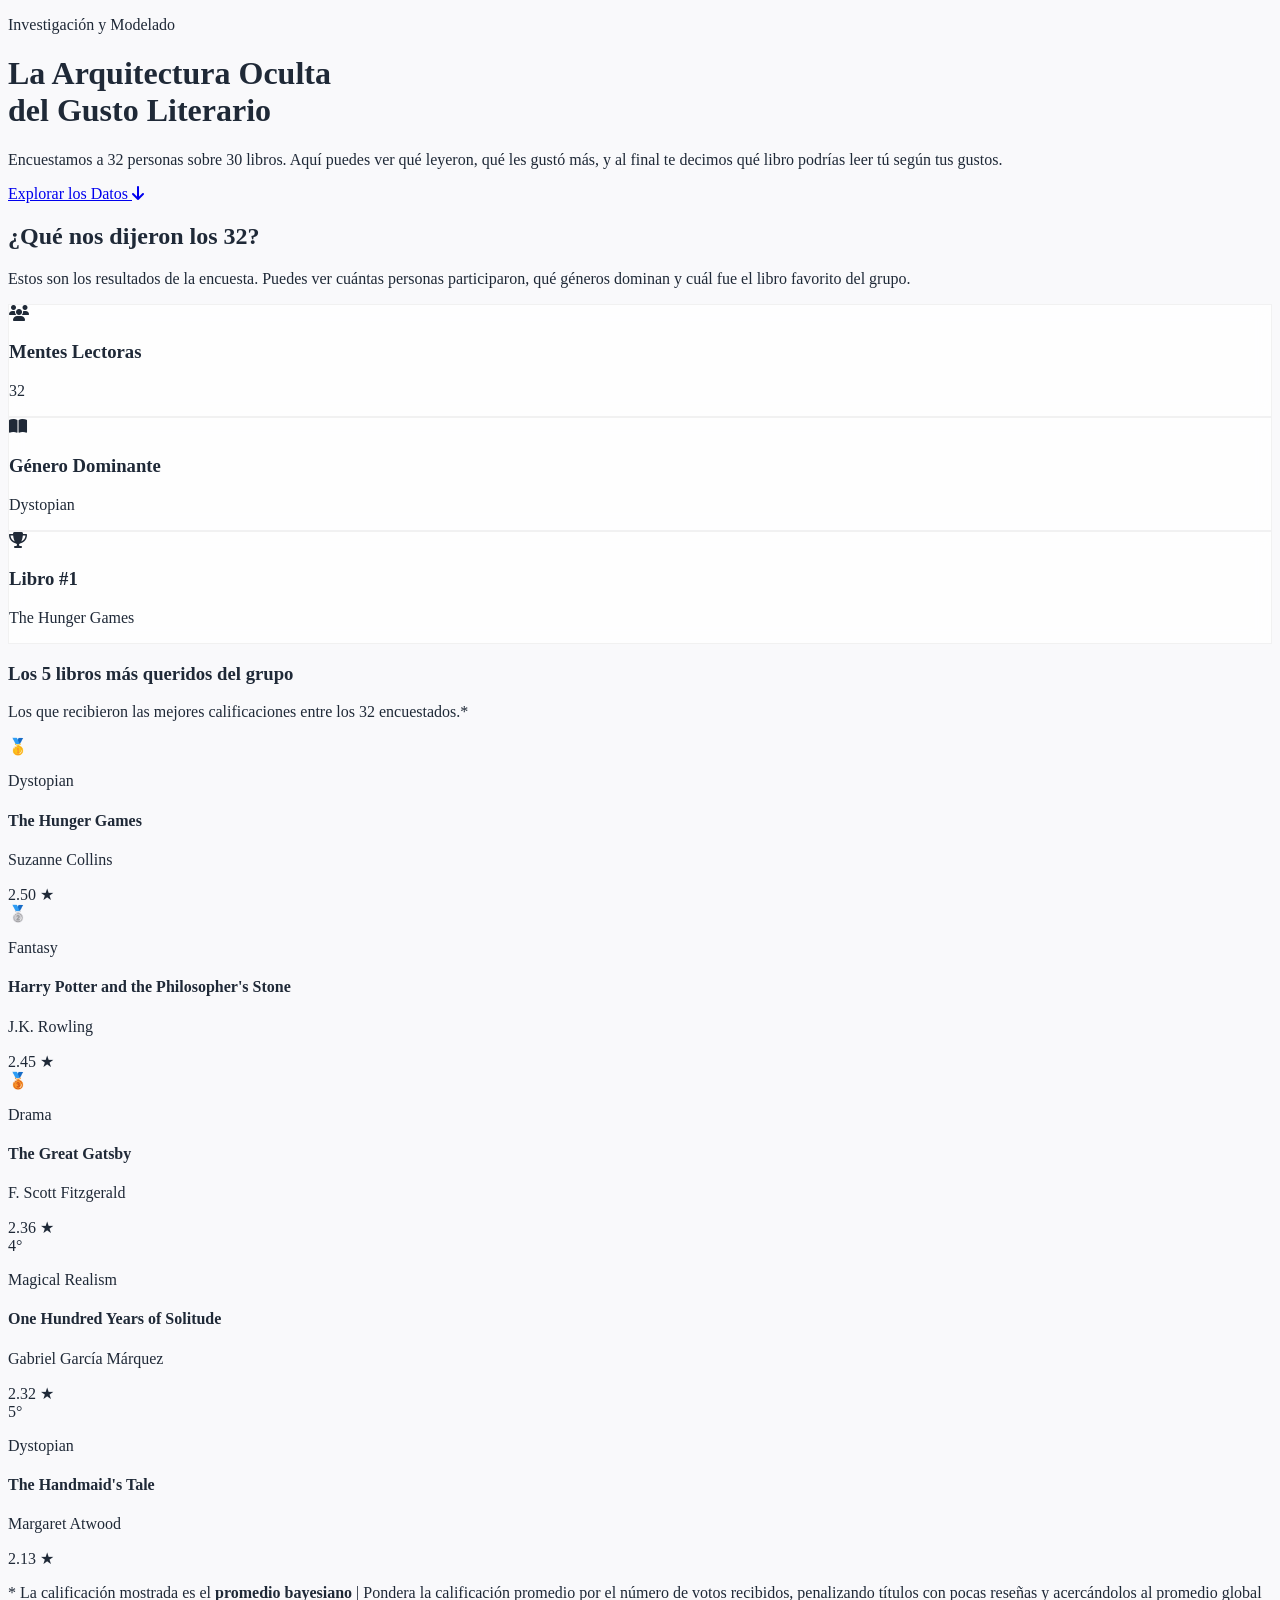
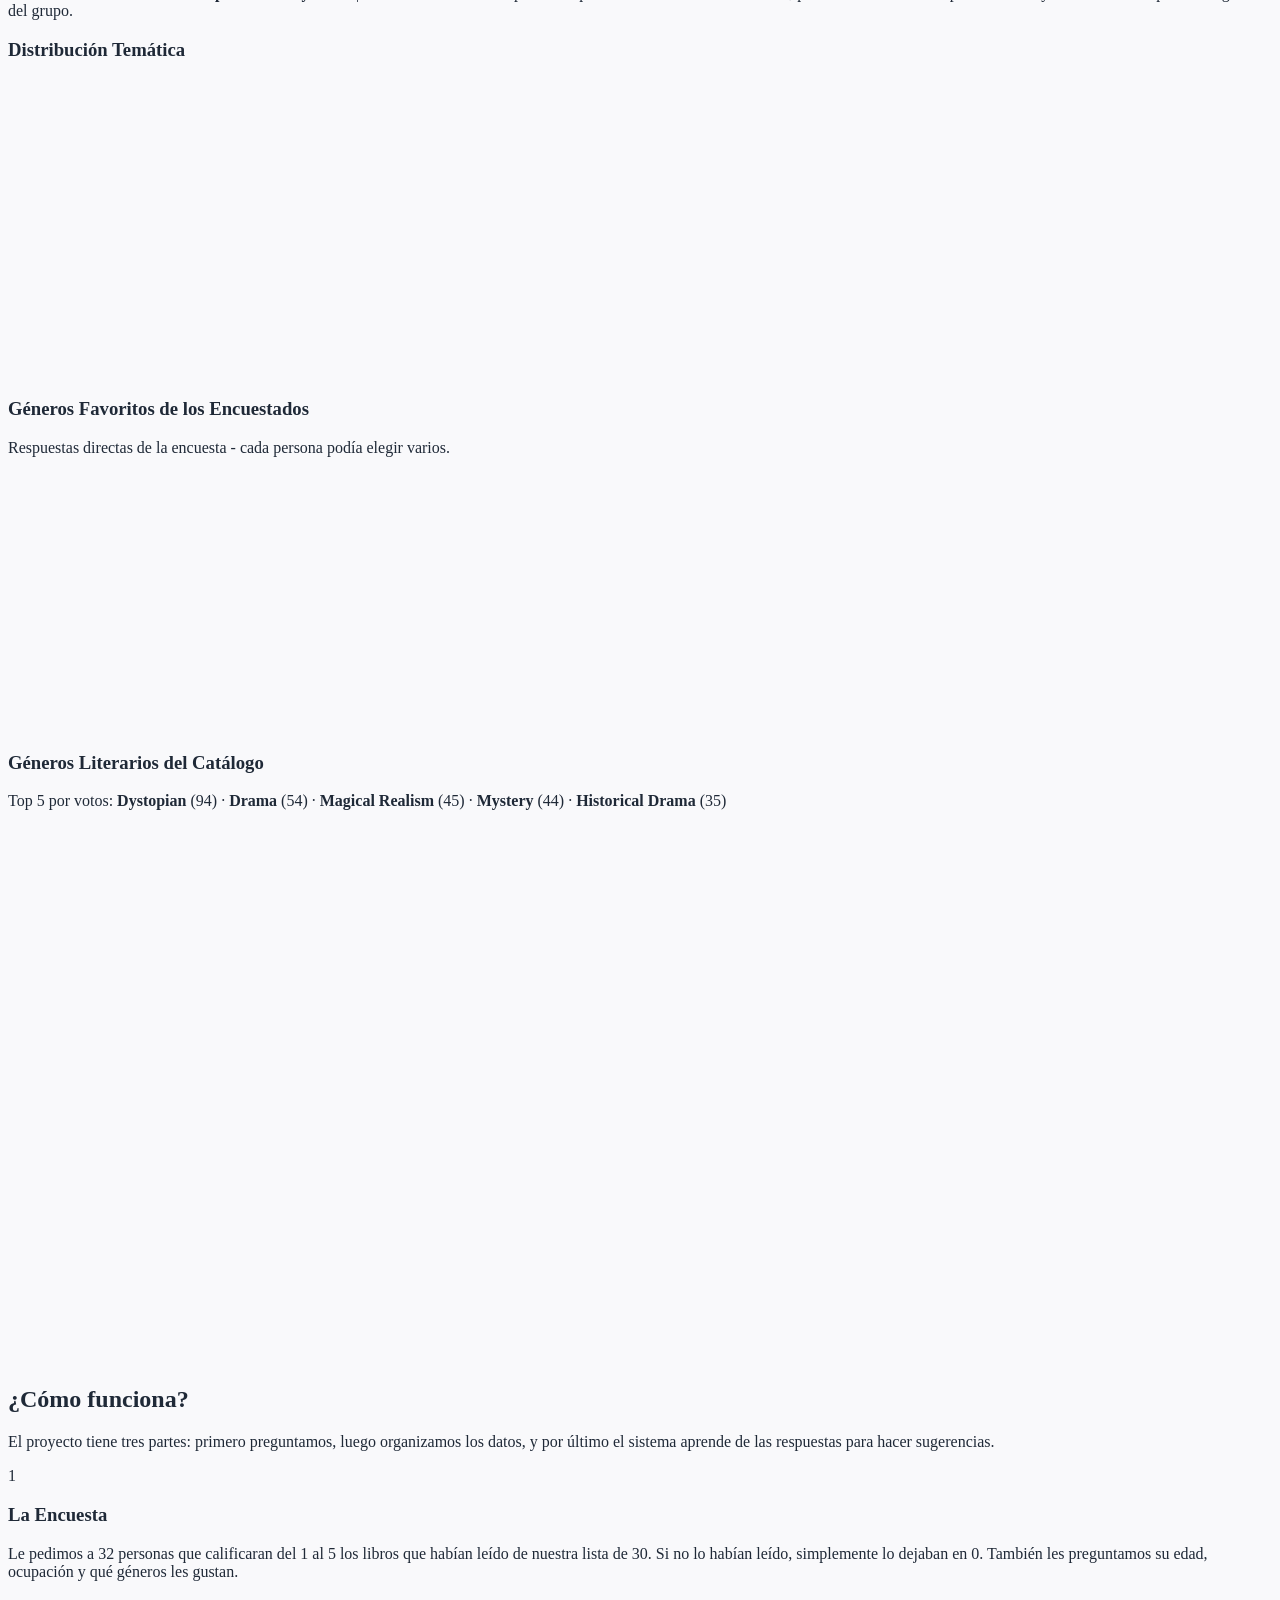
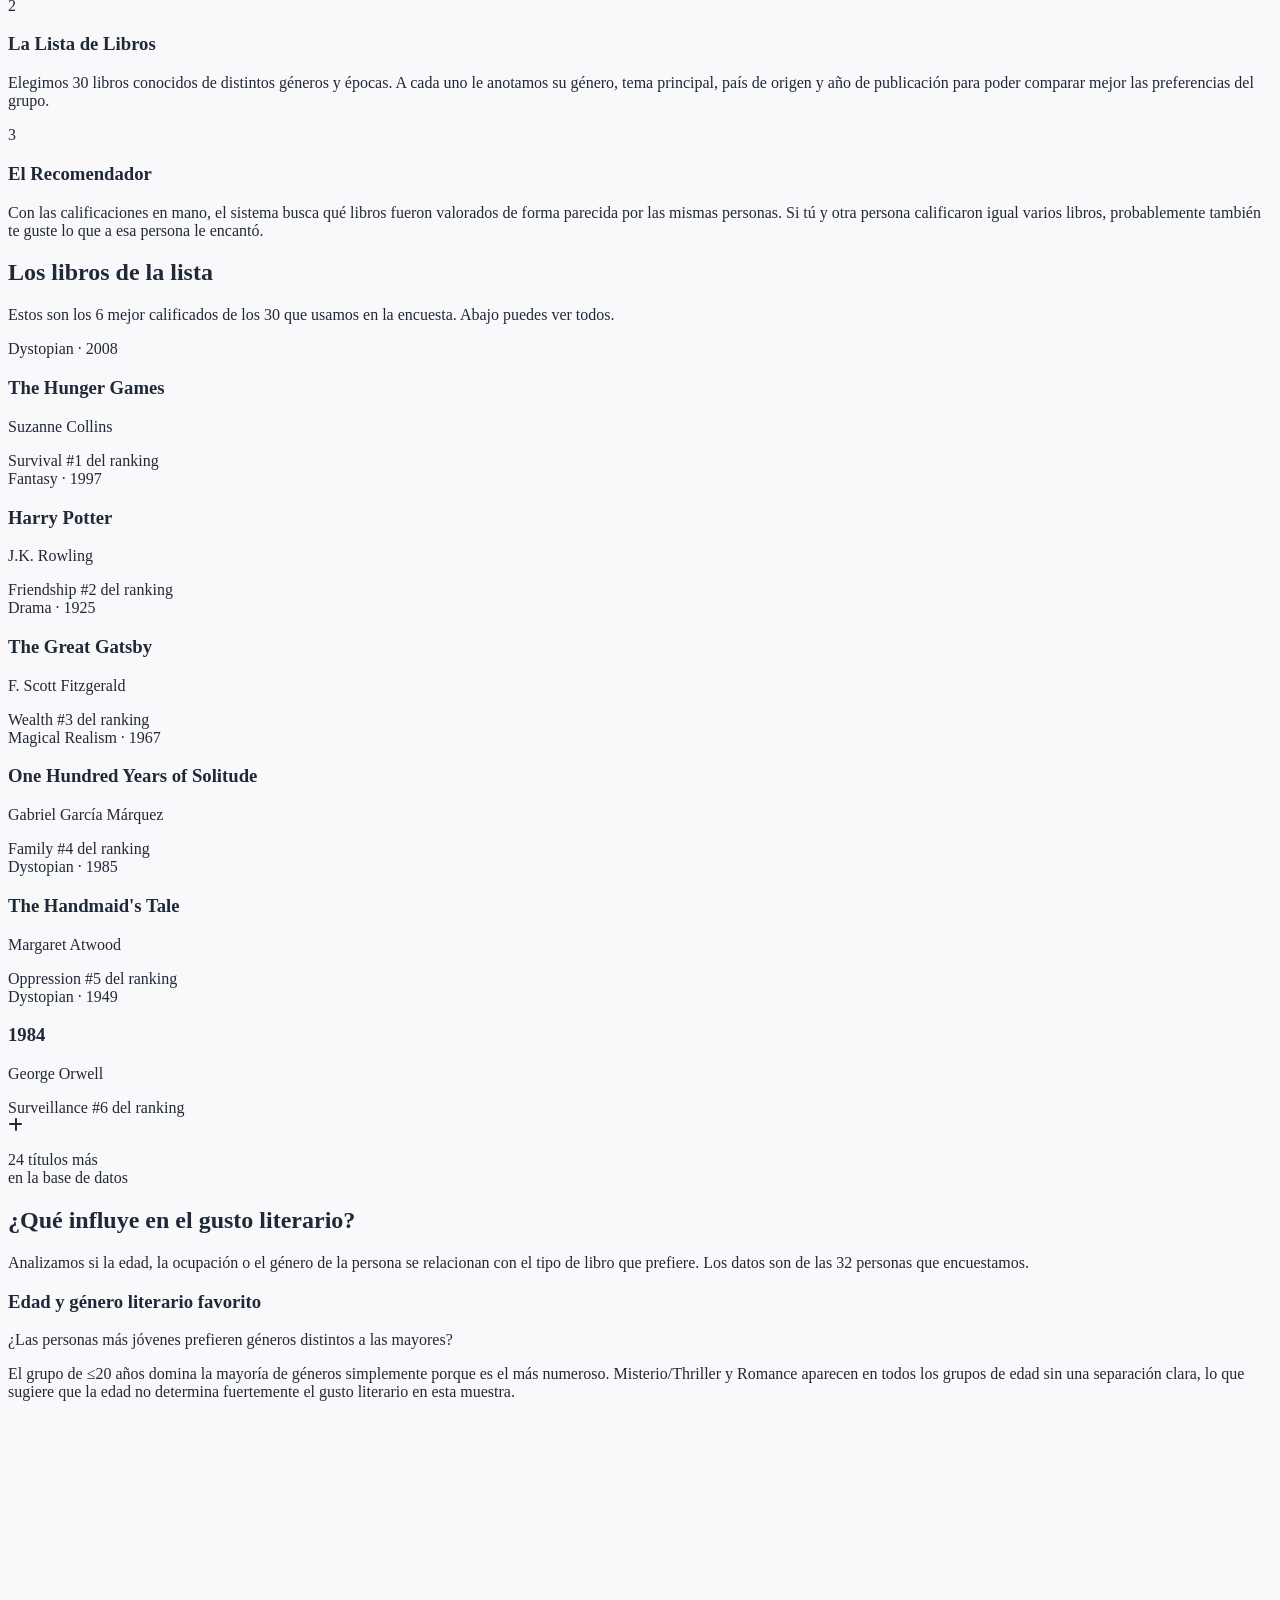
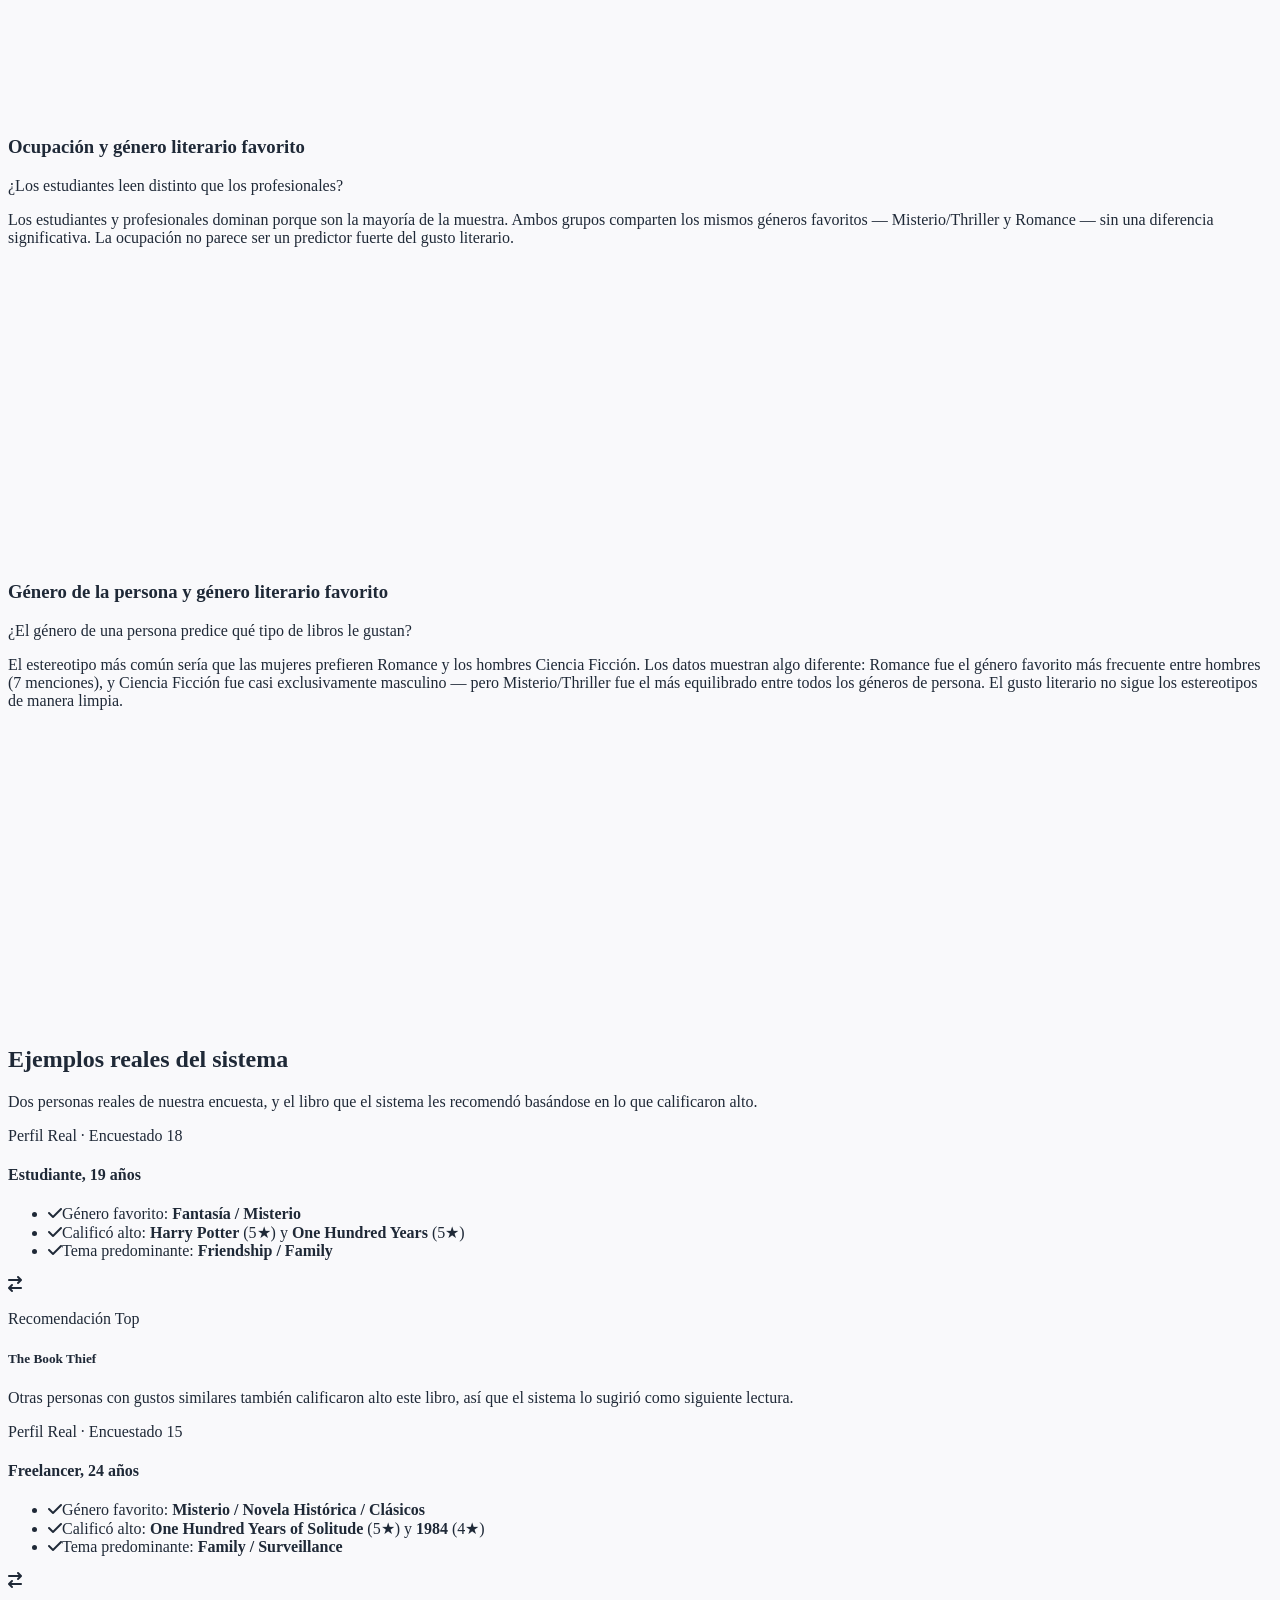
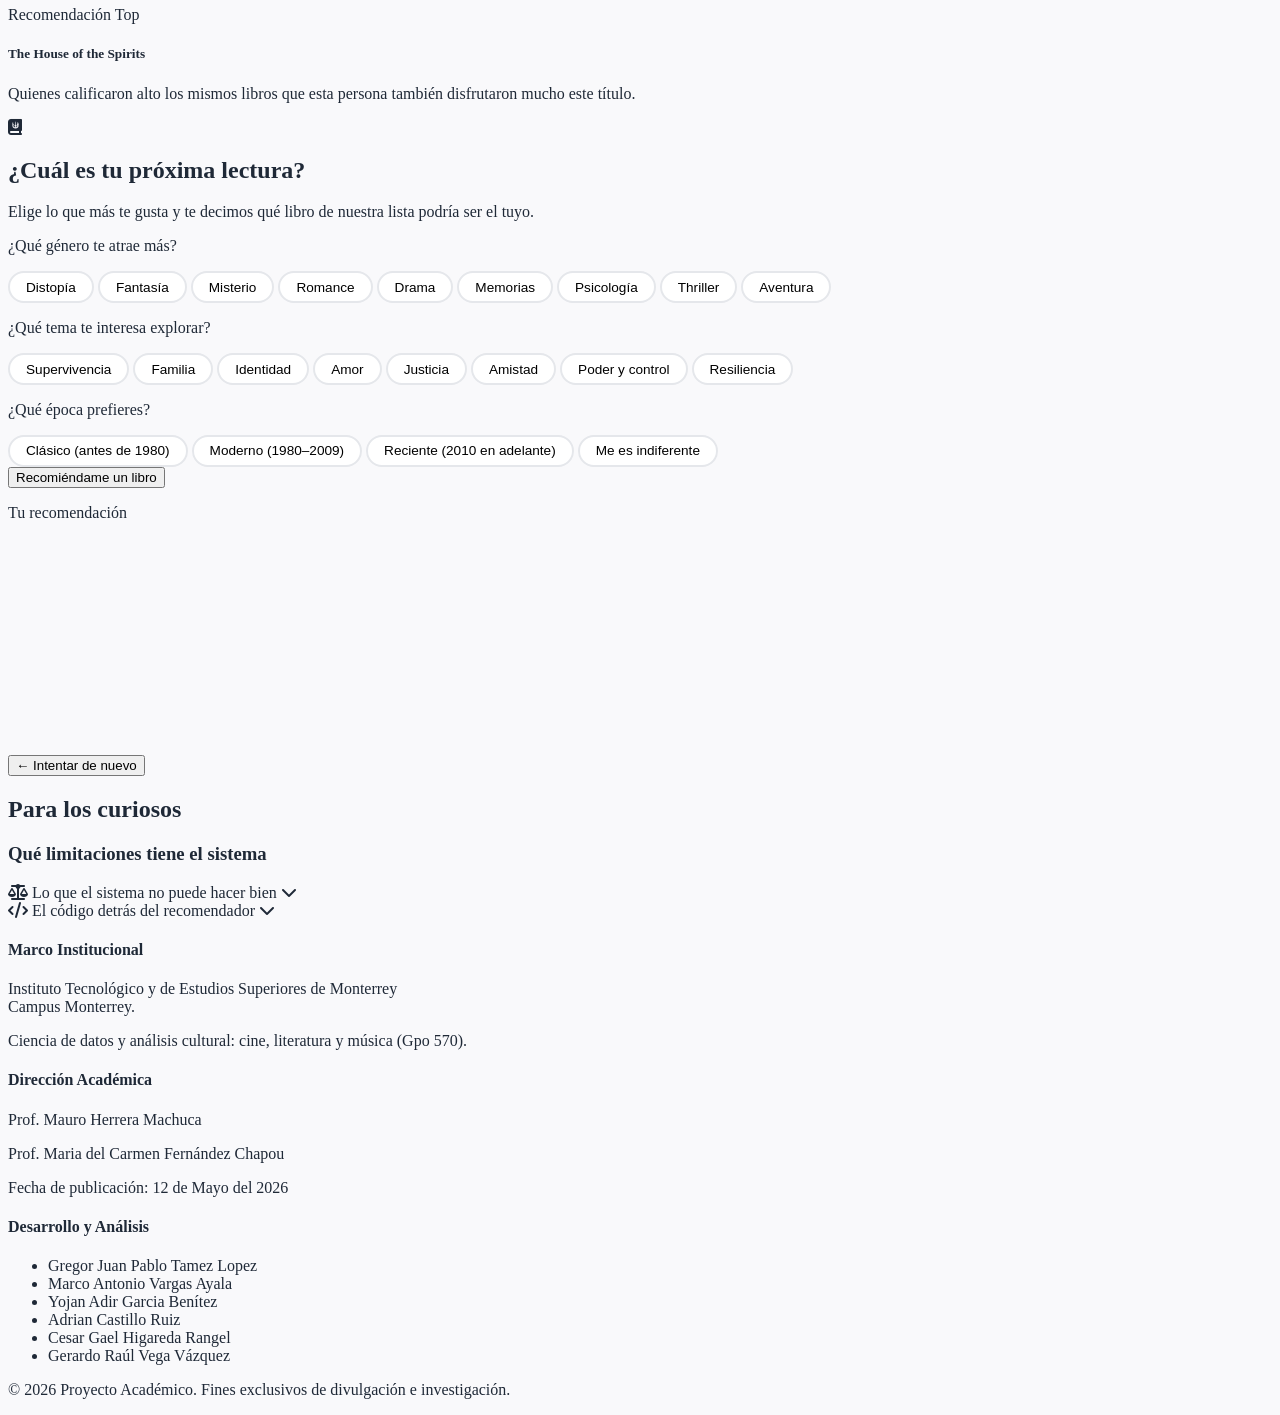
==== commit ebe3b8cf: "Update index.html" ====
--- a/index.html
+++ b/index.html
@@ -39,23 +39,23 @@
         details > summary { list-style: none; cursor: pointer; }
         details > summary::-webkit-details-marker { display: none; }
 
-        /* modal */
+        /* ventana emergente con los 30 libros */
         #modal-libros { display:none; position:fixed; inset:0; background:rgba(0,0,0,0.55); z-index:50; overflow-y:auto; padding:2rem 1rem; }
         #modal-libros.open { display:flex; align-items:flex-start; justify-content:center; }
         #modal-contenido { background:#fff; border-radius:1rem; max-width:900px; width:100%; padding:2rem; position:relative; margin:auto; }
 
-        /* recomendador */
+        /* botones de selección del recomendador */
         .opcion-btn { cursor:pointer; border:2px solid #e5e7eb; border-radius:9999px; padding:0.4rem 1rem; font-size:0.85rem; transition:all 0.2s; background:#fff; }
         .opcion-btn.selected { border-color:#059669; background:#D1FAE5; color:#059669; font-weight:600; }
         .opcion-btn:hover:not(.selected) { border-color:#9ca3af; }
 
-        /* portada fallback */
+        /* portada de libro — si no carga, muestra gris */
         .portada-img { width:100%; aspect-ratio:2/3; object-fit:cover; border-radius:0.5rem; background:#e5e7eb; }
     </style>
 </head>
 <body class="font-inter antialiased selection:bg-sageLight selection:text-sage">
 
-<!-- ── HERO ─────────────────────────────────────────────────── -->
+<!-- PORTADA ────────────────────────────────────────────────────── -->
 <header class="relative min-h-screen flex flex-col justify-center items-center text-center px-6 pt-20 pb-10 overflow-hidden">
     <div class="absolute top-0 left-0 w-full h-full overflow-hidden -z-10 opacity-30">
         <div class="absolute top-[-10%] right-[-5%] w-[40rem] h-[40rem] rounded-full bg-sageLight blur-3xl"></div>
@@ -77,14 +77,14 @@
     </div>
 </header>
 
-<!-- ── DASHBOARD ─────────────────────────────────────────────── -->
+<!-- RESULTADOS DE LA ENCUESTA ───────────────────────────────────── -->
 <section id="dashboard" class="py-20 px-6 max-w-7xl mx-auto">
     <div class="mb-12">
         <h2 class="font-playfair text-4xl font-bold text-graphite mb-4">¿Qué nos dijeron los 32?</h2>
         <p class="text-gray-600 max-w-3xl">Estos son los resultados de la encuesta. Puedes ver cuántas personas participaron, qué géneros dominan y cuál fue el libro favorito del grupo.</p>
     </div>
 
-    <!-- KPIs -->
+    <!-- tres números grandes arriba -->
     <div class="grid grid-cols-1 md:grid-cols-3 gap-6 mb-16">
         <div class="glass-card p-10 rounded-2xl text-center shadow-sm hover:shadow-md transition">
             <i class="fa-solid fa-users text-3xl text-sage mb-4"></i>
@@ -103,7 +103,7 @@
         </div>
     </div>
 
-    <!-- Top 5 visual -->
+    <!-- top 5 con portadas -->
     <div class="mb-16">
         <h3 class="font-playfair text-2xl font-bold text-graphite mb-2">Los 5 libros más queridos del grupo</h3>
         <p class="text-gray-500 text-sm mb-8">Los que recibieron las mejores calificaciones entre los 32 encuestados.*</p>
@@ -111,17 +111,18 @@
         <p class="text-xs text-gray-400 mt-4">* La calificación mostrada es el <strong>promedio bayesiano</strong> | Pondera la calificación promedio por el número de votos recibidos, penalizando títulos con pocas reseñas y acercándolos al promedio global del grupo.</p>
     </div>
 
-    <!-- Graficas -->
+    <!-- gráficas: dos barras a la izquierda, dona a la derecha -->
     <div class="grid grid-cols-1 lg:grid-cols-2 gap-8 items-stretch">
 
-        <!-- Columna izquierda: dos barras apiladas -->
         <div class="flex flex-col gap-8">
+            <!-- temas más frecuentes en el catálogo -->
             <div class="bg-white p-8 rounded-2xl shadow-sm border border-gray-100">
                 <h3 class="font-playfair text-2xl font-semibold mb-6">Distribución Temática</h3>
                 <div style="height:300px;position:relative;">
                     <canvas id="barChart"></canvas>
                 </div>
             </div>
+            <!-- géneros que la gente declaró como favoritos en la encuesta -->
             <div class="bg-white p-8 rounded-2xl shadow-sm border border-gray-100">
                 <h3 class="font-playfair text-2xl font-semibold mb-2">Géneros Favoritos de los Encuestados</h3>
                 <p class="text-gray-500 text-sm mb-6">Respuestas directas de la encuesta - cada persona podía elegir varios.</p>
@@ -131,7 +132,7 @@
             </div>
         </div>
 
-        <!-- Columna derecha: dona -->
+        <!-- qué géneros tiene el catálogo de 30 libros -->
         <div class="bg-white p-8 rounded-2xl shadow-sm border border-gray-100 flex flex-col">
             <h3 class="font-playfair text-2xl font-semibold mb-2">Géneros Literarios del Catálogo</h3>
             <p class="text-xs text-gray-400 mb-4">Top 5 por votos: <strong class="text-graphite">Dystopian</strong> (94) · <strong class="text-graphite">Drama</strong> (54) · <strong class="text-graphite">Magical Realism</strong> (45) · <strong class="text-graphite">Mystery</strong> (44) · <strong class="text-graphite">Historical Drama</strong> (35)</p>
@@ -143,7 +144,7 @@
     </div>
 </section>
 
-<!-- ── ARQUITECTURA ───────────────────────────────────────────── -->
+<!-- CÓMO FUNCIONA EL PROYECTO ───────────────────────────────────── -->
 <section class="py-20 bg-white">
     <div class="max-w-7xl mx-auto px-6">
         <div class="text-center mb-16">
@@ -151,6 +152,7 @@
             <p class="text-gray-600 max-w-2xl mx-auto">El proyecto tiene tres partes: primero preguntamos, luego organizamos los datos, y por último el sistema aprende de las respuestas para hacer sugerencias.</p>
         </div>
         <div class="grid grid-cols-1 md:grid-cols-3 gap-8 relative">
+            <!-- línea decorativa que conecta los tres pasos -->
             <div class="hidden md:block absolute top-12 left-0 w-full h-0.5 bg-gray-100 z-0"></div>
             <div class="relative z-10 bg-paper p-10 rounded-2xl border border-gray-100 shadow-sm">
                 <div class="w-12 h-12 bg-sage text-white rounded-full flex items-center justify-center font-bold text-xl mb-6 shadow-lg">1</div>
@@ -171,7 +173,7 @@
     </div>
 </section>
 
-<!-- ── CORPUS ─────────────────────────────────────────────────── -->
+<!-- LOS LIBROS DE LA LISTA ──────────────────────────────────────── -->
 <section class="py-20 px-6 max-w-7xl mx-auto">
     <div class="mb-12">
         <h2 class="font-playfair text-4xl font-bold text-graphite mb-4">Los libros de la lista</h2>
@@ -245,7 +247,7 @@
             </div>
         </div>
 
-        <!-- 24 más — abre modal -->
+        <!-- botón que abre el modal con los 30 libros -->
         <div id="btn-ver-todos" class="bg-paper p-6 rounded-xl border border-dashed border-gray-300 shadow-sm flex items-center justify-center text-center hidden lg:flex flex-col gap-2 cursor-pointer hover:border-sage hover:bg-sageLight transition-all duration-200">
             <i class="fa-solid fa-plus text-gray-400 text-2xl"></i>
             <p class="text-gray-500 font-medium text-sm">24 títulos más<br>en la base de datos</p>
@@ -253,16 +255,60 @@
     </div>
 </section>
 
-<!-- ── MODAL 24 LIBROS ────────────────────────────────────────── -->
+<!-- VENTANA EMERGENTE CON LOS 30 LIBROS ────────────────────────── -->
 <div id="modal-libros" role="dialog" aria-modal="true" aria-label="Catálogo completo">
     <div id="modal-contenido">
         <button id="modal-cerrar" class="absolute top-4 right-5 text-gray-400 hover:text-graphite text-2xl">&times;</button>
         <h3 class="font-playfair text-2xl font-bold text-graphite mb-6">Catálogo completo - 30 títulos</h3>
+        <!-- las tarjetas se generan desde JavaScript -->
         <div id="modal-grid" class="grid grid-cols-2 sm:grid-cols-3 md:grid-cols-5 gap-4"></div>
     </div>
 </div>
 
-<!-- ── CASOS DE RECOMENDACION ─────────────────────────────────── -->
+<!-- ANÁLISIS DE RELACIONES ──────────────────────────────────────── -->
+<section class="py-20 px-6 max-w-7xl mx-auto">
+    <div class="mb-12">
+        <h2 class="font-playfair text-4xl font-bold text-graphite mb-4">¿Qué influye en el gusto literario?</h2>
+        <p class="text-gray-600 max-w-3xl">Analizamos si la edad, la ocupación o el género de la persona se relacionan con el tipo de libro que prefiere. Los datos son de las 32 personas que encuestamos.</p>
+    </div>
+
+    <!-- tres gráficas de barras agrupadas -->
+    <div class="flex flex-col gap-10">
+
+        <!-- edad vs genero favorito -->
+        <div class="bg-white p-8 rounded-2xl shadow-sm border border-gray-100">
+            <h3 class="font-playfair text-2xl font-semibold mb-2">Edad y género literario favorito</h3>
+            <p class="text-gray-500 text-sm mb-2">¿Las personas más jóvenes prefieren géneros distintos a las mayores?</p>
+            <p class="text-gray-400 text-xs mb-6">El grupo de ≤20 años domina la mayoría de géneros simplemente porque es el más numeroso. Misterio/Thriller y Romance aparecen en todos los grupos de edad sin una separación clara, lo que sugiere que la edad no determina fuertemente el gusto literario en esta muestra.</p>
+            <div style="height:300px;position:relative;">
+                <canvas id="chart-edad"></canvas>
+            </div>
+        </div>
+
+        <!-- ocupacion vs genero favorito -->
+        <div class="bg-white p-8 rounded-2xl shadow-sm border border-gray-100">
+            <h3 class="font-playfair text-2xl font-semibold mb-2">Ocupación y género literario favorito</h3>
+            <p class="text-gray-500 text-sm mb-2">¿Los estudiantes leen distinto que los profesionales?</p>
+            <p class="text-gray-400 text-xs mb-6">Los estudiantes y profesionales dominan porque son la mayoría de la muestra. Ambos grupos comparten los mismos géneros favoritos — Misterio/Thriller y Romance — sin una diferencia significativa. La ocupación no parece ser un predictor fuerte del gusto literario.</p>
+            <div style="height:300px;position:relative;">
+                <canvas id="chart-ocupacion"></canvas>
+            </div>
+        </div>
+
+        <!-- genero persona vs genero favorito -->
+        <div class="bg-white p-8 rounded-2xl shadow-sm border border-gray-100">
+            <h3 class="font-playfair text-2xl font-semibold mb-2">Género de la persona y género literario favorito</h3>
+            <p class="text-gray-500 text-sm mb-2">¿El género de una persona predice qué tipo de libros le gustan?</p>
+            <p class="text-gray-400 text-xs mb-6">El estereotipo más común sería que las mujeres prefieren Romance y los hombres Ciencia Ficción. Los datos muestran algo diferente: Romance fue el género favorito más frecuente entre hombres (7 menciones), y Ciencia Ficción fue casi exclusivamente masculino — pero Misterio/Thriller fue el más equilibrado entre todos los géneros de persona. El gusto literario no sigue los estereotipos de manera limpia.</p>
+            <div style="height:300px;position:relative;">
+                <canvas id="chart-genero"></canvas>
+            </div>
+        </div>
+
+    </div>
+</section>
+
+<!-- DOS PERSONAS REALES Y SUS RECOMENDACIONES ───────────────────── -->
 <section class="py-20 bg-white">
     <div class="max-w-7xl mx-auto px-6">
         <div class="mb-12">
@@ -271,6 +317,7 @@
         </div>
         <div class="grid grid-cols-1 md:grid-cols-2 gap-10">
 
+            <!-- encuestado 18 -->
             <div class="bg-paper rounded-2xl p-10 border border-gray-100 flex flex-col sm:flex-row gap-8 items-start">
                 <div class="flex-1">
                     <div class="inline-block bg-gray-200 text-gray-600 text-xs font-bold px-3 py-1 rounded-full mb-4 uppercase tracking-wider">Perfil Real · Encuestado 18</div>
@@ -290,6 +337,7 @@
                 </div>
             </div>
 
+            <!-- encuestado 15 -->
             <div class="bg-paper rounded-2xl p-10 border border-gray-100 flex flex-col sm:flex-row gap-8 items-start">
                 <div class="flex-1">
                     <div class="inline-block bg-gray-200 text-gray-600 text-xs font-bold px-3 py-1 rounded-full mb-4 uppercase tracking-wider">Perfil Real · Encuestado 15</div>
@@ -312,7 +360,7 @@
     </div>
 </section>
 
-<!-- ── RECOMENDADOR INTERACTIVO ───────────────────────────────── -->
+<!-- RECOMENDADOR INTERACTIVO ────────────────────────────────────── -->
 <section class="py-24 bg-sage relative overflow-hidden" id="recomendador">
     <div class="absolute inset-0 opacity-10" style="background-image: radial-gradient(#ffffff 2px, transparent 2px); background-size: 30px 30px;"></div>
     <div class="relative z-10 max-w-3xl mx-auto px-6 text-center text-white">
@@ -322,7 +370,7 @@
 
         <div class="bg-white text-graphite rounded-2xl p-8 md:p-10 text-left shadow-xl">
 
-            <!-- Pregunta 1 -->
+            <!-- pregunta 1: género -->
             <p class="font-semibold text-sm uppercase tracking-wider text-gray-400 mb-3">¿Qué género te atrae más?</p>
             <div id="q1" class="flex flex-wrap gap-2 mb-8">
                 <button class="opcion-btn" data-q="1" data-v="Dystopian">Distopía</button>
@@ -336,7 +384,7 @@
                 <button class="opcion-btn" data-q="1" data-v="Adventure">Aventura</button>
             </div>
 
-            <!-- Pregunta 2 -->
+            <!-- pregunta 2: tema -->
             <p class="font-semibold text-sm uppercase tracking-wider text-gray-400 mb-3">¿Qué tema te interesa explorar?</p>
             <div id="q2" class="flex flex-wrap gap-2 mb-8">
                 <button class="opcion-btn" data-q="2" data-v="Survival">Supervivencia</button>
@@ -349,7 +397,7 @@
                 <button class="opcion-btn" data-q="2" data-v="Resilience">Resiliencia</button>
             </div>
 
-            <!-- Pregunta 3 -->
+            <!-- pregunta 3: época -->
             <p class="font-semibold text-sm uppercase tracking-wider text-gray-400 mb-3">¿Qué época prefieres?</p>
             <div id="q3" class="flex flex-wrap gap-2 mb-10">
                 <button class="opcion-btn" data-q="3" data-v="clasico">Clásico (antes de 1980)</button>
@@ -362,7 +410,7 @@
                 Recomiéndame un libro
             </button>
 
-            <!-- Resultado -->
+            <!-- resultado — se muestra después de presionar el botón -->
             <div id="resultado-rec" class="hidden mt-8 border-t border-gray-100 pt-8">
                 <p class="text-xs text-gray-400 uppercase tracking-widest mb-4 text-center">Tu recomendación</p>
                 <div class="flex flex-col sm:flex-row gap-6 items-center">
@@ -379,7 +427,7 @@
     </div>
 </section>
 
-<!-- ── NOTAS TECNICAS ─────────────────────────────────────────── -->
+<!-- LIMITACIONES Y CÓDIGO ───────────────────────────────────────── -->
 <section class="py-20 px-6 max-w-4xl mx-auto border-t border-gray-200">
     <div class="mb-8 text-center">
         <h2 class="text-sm font-bold text-gray-400 tracking-widest uppercase mb-2">Para los curiosos</h2>
@@ -425,7 +473,7 @@
     </details>
 </section>
 
-<!-- ── FOOTER ─────────────────────────────────────────────────── -->
+<!-- PIE DE PÁGINA ───────────────────────────────────────────────── -->
 <footer class="bg-graphite text-gray-400 py-12 px-6 text-sm border-t-4 border-sage mt-10">
     <div class="max-w-7xl mx-auto grid grid-cols-1 md:grid-cols-3 gap-8">
         <div>
@@ -456,12 +504,12 @@
     </div>
 </footer>
 
-<!-- ── SCRIPT ─────────────────────────────────────────────────── -->
+<!-- JAVASCRIPT ──────────────────────────────────────────────────── -->
 <script>
 document.addEventListener("DOMContentLoaded", () => {
 
-    // ── DATOS ───────────────────────────────────────────────────
-    const catalogo = [
+    // lista completa de los 30 libros con sus datos
+    const libros = [
         { rank:1,  titulo:"The Hunger Games",                          autor:"Suzanne Collins",         genero:"Dystopian",             tema:"Survival",     anio:2008, isbn:"9780439023481",  bayesian:2.498 },
         { rank:2,  titulo:"Harry Potter and the Philosopher's Stone",  autor:"J.K. Rowling",            genero:"Fantasy",               tema:"Friendship",   anio:1997, isbn:"9780439708180",  bayesian:2.453 },
         { rank:3,  titulo:"The Great Gatsby",                          autor:"F. Scott Fitzgerald",     genero:"Drama",                 tema:"Wealth",       anio:1925, isbn:"9780743273565",  bayesian:2.363 },
@@ -494,117 +542,153 @@
         { rank:30, titulo:"The Four Agreements",                       autor:"Don Miguel Ruiz",         genero:"Self-Help",             tema:"Wisdom",       anio:1997, isbn:"9781878424310",  bayesian:1.717 },
     ];
 
-    function coverUrl(isbn) {
+    // arma la URL de portada usando el ISBN del libro
+    function portadaUrl(isbn) {
         return `https://covers.openlibrary.org/b/isbn/${isbn}-M.jpg`;
     }
 
-    // ── KPIs ────────────────────────────────────────────────────
+    // llenamos los tres números grandes de arriba
     document.getElementById('kpi-total').textContent = '32';
     document.getElementById('kpi-genre').textContent = 'Dystopian';
-    document.getElementById('kpi-tone').textContent = 'The Hunger Games';
-
-    // ── TOP 5 CARDS ─────────────────────────────────────────────
-    const top5Container = document.getElementById('top5-cards');
+    document.getElementById('kpi-tone').textContent  = 'The Hunger Games';
+
+    // construimos las tarjetas del top 5
+    const contenedorTop5 = document.getElementById('top5-cards');
     const medallas = ['🥇','🥈','🥉','4°','5°'];
-    catalogo.slice(0,5).forEach((libro, i) => {
-        const card = document.createElement('div');
-        card.className = 'bg-white rounded-xl border border-gray-100 shadow-sm p-4 flex flex-col items-center text-center';
-        card.innerHTML = `
+
+    libros.slice(0, 5).forEach((libro, i) => {
+        const tarjeta = document.createElement('div');
+        tarjeta.className = 'bg-white rounded-xl border border-gray-100 shadow-sm p-4 flex flex-col items-center text-center';
+        tarjeta.innerHTML = `
             <div class="text-2xl mb-2">${medallas[i]}</div>
-            <img src="${coverUrl(libro.isbn)}" alt="${libro.titulo}"
+            <img src="${portadaUrl(libro.isbn)}" alt="${libro.titulo}"
                  class="w-20 rounded shadow mb-3" onerror="this.style.display='none'">
             <p class="text-xs font-bold text-sage uppercase tracking-wider mb-1">${libro.genero}</p>
             <h4 class="font-playfair font-bold text-sm text-graphite leading-snug mb-1">${libro.titulo}</h4>
             <p class="text-gray-400 text-xs mb-2">${libro.autor}</p>
             <span class="bg-sageLight text-sage text-xs font-bold px-2 py-1 rounded-full">${libro.bayesian.toFixed(2)} ★</span>
         `;
-        top5Container.appendChild(card);
-    });
-
-    // ── MODAL 24 LIBROS ─────────────────────────────────────────
-    const modalGrid = document.getElementById('modal-grid');
-    catalogo.forEach(libro => {
+        contenedorTop5.appendChild(tarjeta);
+    });
+
+    // llenamos el modal con los 30 libros
+    const gridModal = document.getElementById('modal-grid');
+
+    libros.forEach(libro => {
         const item = document.createElement('div');
         item.className = 'flex flex-col items-center text-center gap-1';
         item.innerHTML = `
-            <img src="${coverUrl(libro.isbn)}" alt="${libro.titulo}"
+            <img src="${portadaUrl(libro.isbn)}" alt="${libro.titulo}"
                  class="w-full rounded shadow" style="aspect-ratio:2/3;object-fit:cover" onerror="this.style.background='#e5e7eb'">
             <p class="text-xs font-semibold text-graphite leading-tight mt-1">${libro.titulo}</p>
             <p class="text-xs text-gray-400">${libro.autor}</p>
             <span class="text-xs text-sage font-bold">#${libro.rank}</span>
         `;
-        modalGrid.appendChild(item);
-    });
-
+        gridModal.appendChild(item);
+    });
+
+    // abrir y cerrar el modal
     document.getElementById('btn-ver-todos').addEventListener('click', () => {
         document.getElementById('modal-libros').classList.add('open');
         document.body.style.overflow = 'hidden';
     });
+
     document.getElementById('modal-cerrar').addEventListener('click', cerrarModal);
+
     document.getElementById('modal-libros').addEventListener('click', (e) => {
         if (e.target === document.getElementById('modal-libros')) cerrarModal();
     });
+
     function cerrarModal() {
         document.getElementById('modal-libros').classList.remove('open');
         document.body.style.overflow = '';
     }
 
-    // ── GRAFICAS ────────────────────────────────────────────────
-    const votosGenero = {}, votosTema = {};
-    catalogo.forEach(l => {
-        // usamos bayesian como proxy de votos relativos para la dona
-        votosGenero[l.genero] = (votosGenero[l.genero] || 0) + 1;
-        votosTema[l.tema]     = (votosTema[l.tema]     || 0) + 1;
-    });
-
-    // intentar cargar datos.csv para votos reales
+    // intentamos cargar datos reales del CSV; si falla usamos los números que ya tenemos
     Papa.parse("datos.csv", {
-        download: true, header: true, skipEmptyLines: true,
-        complete: (res) => { if (res.data.length) renderCharts(res.data); else renderCharts(null); },
-        error: () => renderCharts(null)
-    });
-
-    function renderCharts(csvData) {
-        const gVotos = {}, tVotos = {};
-        if (csvData) {
-            csvData.forEach(r => {
-                const g = r.genero; const t = r.tema; const v = Number(r.votos)||1;
-                if(g) gVotos[g] = (gVotos[g]||0)+v;
-                if(t) tVotos[t] = (tVotos[t]||0)+v;
+        download: true,
+        header: true,
+        skipEmptyLines: true,
+        complete: (resultado) => {
+            if (resultado.data.length) dibujarGraficas(resultado.data);
+            else dibujarGraficas(null);
+        },
+        error: () => dibujarGraficas(null)
+    });
+
+    function dibujarGraficas(datosCsv) {
+
+        // contamos votos por género y por tema
+        const votosPorGenero = {};
+        const votosPorTema   = {};
+
+        if (datosCsv) {
+            datosCsv.forEach(fila => {
+                const g = fila.genero;
+                const t = fila.tema;
+                const v = Number(fila.votos) || 1;
+                if (g) votosPorGenero[g] = (votosPorGenero[g] || 0) + v;
+                if (t) votosPorTema[t]   = (votosPorTema[t]   || 0) + v;
             });
         } else {
-            // fallback: votos reales hardcodeados
-            Object.assign(gVotos, { Dystopian:94, Drama:54, "Magical Realism":45, Mystery:44, "Historical Drama":35, Memoir:33, Romance:30, Psychology:30, Fantasy:27, Adventure:20, Thriller:20, "Legal Drama":18, Fable:17, "Self-Help":17, "Psychological Thriller":16, "Science Fiction":15, "Historical Fiction":13 });
-            Object.assign(tVotos, { Survival:70, Family:45, Identity:34, Friendship:27, Wealth:27, Oppression:21, Religion:20, Resilience:20, Control:19, Justice:18 });
+            // números reales de la encuesta como respaldo
+            Object.assign(votosPorGenero, {
+                Dystopian:94, Drama:54, "Magical Realism":45, Mystery:44,
+                "Historical Drama":35, Memoir:33, Romance:30, Psychology:30,
+                Fantasy:27, Adventure:20, Thriller:20, "Legal Drama":18,
+                Fable:17, "Self-Help":17, "Psychological Thriller":16,
+                "Science Fiction":15, "Historical Fiction":13
+            });
+            Object.assign(votosPorTema, {
+                Survival:70, Family:45, Identity:34, Friendship:27,
+                Wealth:27, Oppression:21, Religion:20, Resilience:20,
+                Control:19, Justice:18
+            });
         }
 
-        // Barras — top 10 temas
-        const temas = Object.entries(tVotos).sort((a,b)=>b[1]-a[1]).slice(0,10);
+        // gráfica de barras — top 10 temas
+        const temas = Object.entries(votosPorTema).sort((a, b) => b[1] - a[1]).slice(0, 10);
+
         new Chart(document.getElementById('barChart').getContext('2d'), {
             type: 'bar',
             data: {
-                labels: temas.map(e=>e[0]),
-                datasets: [{ label:'Votos', data: temas.map(e=>e[1]), backgroundColor:'#059669', borderRadius:4 }]
+                labels: temas.map(e => e[0]),
+                datasets: [{
+                    label: 'Votos',
+                    data: temas.map(e => e[1]),
+                    backgroundColor: '#059669',
+                    borderRadius: 4
+                }]
             },
             options: {
                 responsive: true,
                 maintainAspectRatio: false,
-                plugins: { legend: { display:false } },
+                plugins: { legend: { display: false } },
                 scales: {
-                    y: { beginAtZero:true, grid:{ color:'#f3f4f6' } },
-                    x: { grid:{ display:false }, ticks:{ font:{ size:11 } } }
+                    y: { beginAtZero: true, grid: { color: '#f3f4f6' } },
+                    x: { grid: { display: false }, ticks: { font: { size: 11 } } }
                 }
             }
         });
 
-        // Dona — géneros
-        const generos = Object.entries(gVotos).sort((a,b)=>b[1]-a[1]);
-        const paleta = ['#059669','#1F2937','#34d399','#9ca3af','#3b82f6','#8b5cf6','#f59e0b','#ef4444','#ec4899','#6ee7b7','#a78bfa','#fbbf24','#60a5fa','#f87171','#fb7185','#a3e635','#38bdf8'];
+        // gráfica de dona — géneros del catálogo
+        const generos = Object.entries(votosPorGenero).sort((a, b) => b[1] - a[1]);
+        const colores = [
+            '#059669','#1F2937','#34d399','#9ca3af','#3b82f6','#8b5cf6',
+            '#f59e0b','#ef4444','#ec4899','#6ee7b7','#a78bfa','#fbbf24',
+            '#60a5fa','#f87171','#fb7185','#a3e635','#38bdf8'
+        ];
+
         new Chart(document.getElementById('doughnutChart').getContext('2d'), {
             type: 'doughnut',
             data: {
-                labels: generos.map(e=>e[0]),
-                datasets: [{ data: generos.map(e=>e[1]), backgroundColor: paleta, borderWidth:0, hoverOffset:6 }]
+                labels: generos.map(e => e[0]),
+                datasets: [{
+                    data: generos.map(e => e[1]),
+                    backgroundColor: colores,
+                    borderWidth: 0,
+                    hoverOffset: 6
+                }]
             },
             options: {
                 responsive: true,
@@ -613,36 +697,38 @@
                 plugins: {
                     legend: {
                         position: 'right',
-                        labels: { font:{ size:11 }, boxWidth:14, padding:10 }
+                        labels: { font: { size: 11 }, boxWidth: 14, padding: 10 }
                     }
                 },
                 cutout: '55%'
             }
         });
 
-        // Géneros favoritos de los encuestados (datos directos de la encuesta)
-        const favGenres = [
-            { label: 'Misterio/Thriller', value: 19 },
-            { label: 'Romance',           value: 16 },
-            { label: 'Fantasía',          value: 12 },
-            { label: 'Ciencia Ficción',   value: 9  },
-            { label: 'Novela Histórica',  value: 9  },
-            { label: 'Ficción General',   value: 6  },
-            { label: 'Otro',              value: 6  },
-            { label: 'Biografía/Auto.',   value: 5  },
-            { label: 'Terror',            value: 4  },
-            { label: 'No Ficción',        value: 3  },
-            { label: 'Clásicos',          value: 2  },
-            { label: 'Poesía',            value: 2  },
+        // gráfica de barras — géneros favoritos que declararon los encuestados
+        const generosFavoritos = [
+            { etiqueta: 'Misterio/Thriller', menciones: 19 },
+            { etiqueta: 'Romance',           menciones: 16 },
+            { etiqueta: 'Fantasía',          menciones: 12 },
+            { etiqueta: 'Ciencia Ficción',   menciones: 9  },
+            { etiqueta: 'Novela Histórica',  menciones: 9  },
+            { etiqueta: 'Ficción General',   menciones: 6  },
+            { etiqueta: 'Otro',              menciones: 6  },
+            { etiqueta: 'Biografía/Auto.',   menciones: 5  },
+            { etiqueta: 'Terror',            menciones: 4  },
+            { etiqueta: 'No Ficción',        menciones: 3  },
+            { etiqueta: 'Clásicos',          menciones: 2  },
+            { etiqueta: 'Poesía',            menciones: 2  },
         ];
+
         new Chart(document.getElementById('favGenresChart').getContext('2d'), {
             type: 'bar',
             data: {
-                labels: favGenres.map(e => e.label),
+                labels: generosFavoritos.map(e => e.etiqueta),
                 datasets: [{
                     label: 'Menciones',
-                    data: favGenres.map(e => e.value),
-                    backgroundColor: favGenres.map((_, i) =>
+                    data: generosFavoritos.map(e => e.menciones),
+                    // los tres primeros en verde degradado, el resto en gris
+                    backgroundColor: generosFavoritos.map((_, i) =>
                         i === 0 ? '#059669' : i === 1 ? '#34d399' : i === 2 ? '#6ee7b7' : '#9ca3af'
                     ),
                     borderRadius: 4
@@ -660,96 +746,169 @@
         });
     }
 
-    // ── RECOMENDADOR ────────────────────────────────────────────
-    const seleccion = { 1: null, 2: null, 3: null };
-
-    document.querySelectorAll('.opcion-btn').forEach(btn => {
-        btn.addEventListener('click', () => {
-            const q = btn.dataset.q;
-            document.querySelectorAll(`.opcion-btn[data-q="${q}"]`).forEach(b => b.classList.remove('selected'));
-            btn.classList.add('selected');
-            seleccion[q] = btn.dataset.v;
+    // recomendador interactivo
+    const respuestas = { 1: null, 2: null, 3: null };
+
+    // guardar la opción que el usuario seleccionó en cada pregunta
+    document.querySelectorAll('.opcion-btn').forEach(boton => {
+        boton.addEventListener('click', () => {
+            const pregunta = boton.dataset.q;
+            document.querySelectorAll(`.opcion-btn[data-q="${pregunta}"]`).forEach(b => b.classList.remove('selected'));
+            boton.classList.add('selected');
+            respuestas[pregunta] = boton.dataset.v;
         });
     });
 
-    let _recomendando = false;
+    let calculando = false;
+
     document.getElementById('btn-recomendar').addEventListener('click', () => {
-        if (!seleccion[1] && !seleccion[2] && !seleccion[3]) {
+        if (!respuestas[1] && !respuestas[2] && !respuestas[3]) {
             alert('Elige al menos una opción para continuar.');
             return;
         }
-        if (_recomendando) return;
-        _recomendando = true;
-
-        const btn = document.getElementById('btn-recomendar');
-        const resultadoEl = document.getElementById('resultado-rec');
-
-        // 1. Ocultar resultado y deshabilitar botón de inmediato
-        resultadoEl.classList.add('hidden');
-        btn.disabled = true;
-        btn.textContent = 'Buscando…';
-
-        // 2. Calcular el mejor libro (síncrono)
-        const scored = catalogo.map(libro => {
-            let score = 0;
-            if (seleccion[1] && libro.genero === seleccion[1]) score += 3;
-            if (seleccion[2] && libro.tema  === seleccion[2]) score += 2;
-            if (seleccion[3]) {
-                const yr = libro.anio;
-                if (seleccion[3] === 'clasico'    && yr < 1980)  score += 1;
-                if (seleccion[3] === 'moderno'    && yr >= 1980 && yr < 2010) score += 1;
-                if (seleccion[3] === 'reciente'   && yr >= 2010) score += 1;
-                if (seleccion[3] === 'cualquiera') score += 0.5;
+        if (calculando) return;
+        calculando = true;
+
+        const botonRecomendar = document.getElementById('btn-recomendar');
+        const panelResultado  = document.getElementById('resultado-rec');
+
+        // ocultamos el resultado anterior mientras calculamos
+        panelResultado.classList.add('hidden');
+        botonRecomendar.disabled    = true;
+        botonRecomendar.textContent = 'Buscando…';
+
+        // puntuamos cada libro según lo que eligió el usuario
+        const puntuados = libros.map(libro => {
+            let puntos = 0;
+
+            if (respuestas[1] && libro.genero === respuestas[1]) puntos += 3; // género vale más
+            if (respuestas[2] && libro.tema   === respuestas[2]) puntos += 2; // tema vale segundo
+            if (respuestas[3]) {
+                const anio = libro.anio;
+                if (respuestas[3] === 'clasico'    && anio < 1980)               puntos += 1;
+                if (respuestas[3] === 'moderno'    && anio >= 1980 && anio < 2010) puntos += 1;
+                if (respuestas[3] === 'reciente'   && anio >= 2010)              puntos += 1;
+                if (respuestas[3] === 'cualquiera')                              puntos += 0.5;
             }
-            return { ...libro, score: score + libro.bayesian * 0.1 };
+
+            // desempate: el mejor calificado por el grupo gana
+            return { ...libro, puntos: puntos + libro.bayesian * 0.1 };
         });
-        const mejor = scored.sort((a,b) => b.score - a.score)[0];
-
-        // 3. Approach B: reemplazar el <img> por un clon limpio para cortar
-        //    cualquier carga o handler residual de la imagen anterior
-        const oldImg = document.getElementById('rec-portada');
-        const newImg = document.createElement('img');
-        newImg.id          = 'rec-portada';
-        newImg.alt         = mejor.titulo;
-        newImg.className   = oldImg.className;
-        newImg.style.cssText = 'min-height:12rem;background:#e5e7eb;display:block;';
-        oldImg.replaceWith(newImg);
-
-        // 4. Rellenar textos (no dependen de la imagen)
-        document.getElementById('rec-titulo').textContent = mejor.titulo;
-        document.getElementById('rec-autor').textContent  = mejor.autor;
+
+        const ganador = puntuados.sort((a, b) => b.puntos - a.puntos)[0];
+
+        // reemplazamos la imagen anterior por una nueva para evitar que quede la portada vieja
+        const imgAnterior = document.getElementById('rec-portada');
+        const imgNueva    = document.createElement('img');
+        imgNueva.id        = 'rec-portada';
+        imgNueva.alt       = ganador.titulo;
+        imgNueva.className = imgAnterior.className;
+        imgNueva.style.cssText = 'min-height:12rem;background:#e5e7eb;display:block;';
+        imgAnterior.replaceWith(imgNueva);
+
+        // llenamos título, autor y explicación
+        document.getElementById('rec-titulo').textContent = ganador.titulo;
+        document.getElementById('rec-autor').textContent  = ganador.autor;
         document.getElementById('rec-razon').textContent  =
-            `Género: ${mejor.genero} · Tema: ${mejor.tema} · ${mejor.anio}. ` +
-            `Calificación bayesiana del grupo: ${mejor.bayesian.toFixed(2)}/5.`;
-
-        // 5. Mostrar resultado INMEDIATAMENTE, sin esperar la imagen
-        resultadoEl.classList.remove('hidden');
-        resultadoEl.scrollIntoView({ behavior:'smooth', block:'nearest' });
-        btn.disabled = false;
-        btn.textContent = 'Recomiéndame un libro';
-        _recomendando = false;
-
-        // 6. Cargar la imagen en segundo plano con setTimeout como safety net:
-        //    si tarda más de 4 s la descartamos silenciosamente
-        const imgTimeout = setTimeout(() => {
-            newImg.removeAttribute('src');
-        }, 4000);
-
-        newImg.onload  = () => clearTimeout(imgTimeout);
-        newImg.onerror = () => {
-            clearTimeout(imgTimeout);
-            newImg.removeAttribute('src');
-        };
-        newImg.src = coverUrl(mejor.isbn);
-    });
-
+            `Género: ${ganador.genero} · Tema: ${ganador.tema} · ${ganador.anio}. ` +
+            `Calificación bayesiana del grupo: ${ganador.bayesian.toFixed(2)}/5.`;
+
+        // mostramos el resultado de inmediato, sin esperar que cargue la portada
+        panelResultado.classList.remove('hidden');
+        panelResultado.scrollIntoView({ behavior: 'smooth', block: 'nearest' });
+        botonRecomendar.disabled    = false;
+        botonRecomendar.textContent = 'Recomiéndame un libro';
+        calculando = false;
+
+        // cargamos la portada en segundo plano — si tarda más de 4 segundos la descartamos
+        const timerPortada = setTimeout(() => imgNueva.removeAttribute('src'), 4000);
+        imgNueva.onload  = () => clearTimeout(timerPortada);
+        imgNueva.onerror = () => { clearTimeout(timerPortada); imgNueva.removeAttribute('src'); };
+        imgNueva.src = portadaUrl(ganador.isbn);
+    });
+
+    // limpiar todo y dejar el formulario en blanco
     document.getElementById('btn-reiniciar').addEventListener('click', () => {
-        seleccion[1] = seleccion[2] = seleccion[3] = null;
+        respuestas[1] = respuestas[2] = respuestas[3] = null;
         document.querySelectorAll('.opcion-btn').forEach(b => b.classList.remove('selected'));
         document.getElementById('resultado-rec').classList.add('hidden');
+    });
+
+    // gráficas de análisis de relaciones
+    // colores por género favorito (top 5)
+    const coloresRelaciones = ['#059669','#3b82f6','#f59e0b','#ef4444','#8b5cf6'];
+    const generosFav = ['Misterio/Thriller','Romance','Fantasía','Ciencia Ficción','Novela Histórica'];
+
+    // edad vs género favorito
+    new Chart(document.getElementById('chart-edad').getContext('2d'), {
+        type: 'bar',
+        data: {
+            labels: ['≤20 años','21-25 años','26-35 años','36+ años'],
+            datasets: [
+                { label:'Misterio/Thriller', data:[7,7,2,3],  backgroundColor:'#059669', borderRadius:3 },
+                { label:'Romance',           data:[8,4,0,4],  backgroundColor:'#3b82f6', borderRadius:3 },
+                { label:'Fantasía',          data:[5,4,1,2],  backgroundColor:'#f59e0b', borderRadius:3 },
+                { label:'Ciencia Ficción',   data:[4,3,2,0],  backgroundColor:'#ef4444', borderRadius:3 },
+                { label:'Novela Histórica',  data:[4,3,0,2],  backgroundColor:'#8b5cf6', borderRadius:3 },
+            ]
+        },
+        options: {
+            responsive: true, maintainAspectRatio: false,
+            plugins: { legend: { position:'bottom', labels:{ font:{ size:11 }, boxWidth:12 } } },
+            scales: {
+                x: { grid:{ display:false } },
+                y: { beginAtZero:true, grid:{ color:'#f3f4f6' }, ticks:{ stepSize:2 } }
+            }
+        }
+    });
+
+    // ocupacion vs género favorito
+    new Chart(document.getElementById('chart-ocupacion').getContext('2d'), {
+        type: 'bar',
+        data: {
+            labels: ['Estudiante','Profesional','Freelancer','Ama de casa','Desempleado'],
+            datasets: [
+                { label:'Misterio/Thriller', data:[9,7,1,1,1], backgroundColor:'#059669', borderRadius:3 },
+                { label:'Romance',           data:[11,3,1,1,0], backgroundColor:'#3b82f6', borderRadius:3 },
+                { label:'Fantasía',          data:[6,5,0,0,1],  backgroundColor:'#f59e0b', borderRadius:3 },
+                { label:'Ciencia Ficción',   data:[5,4,0,0,0],  backgroundColor:'#ef4444', borderRadius:3 },
+                { label:'Novela Histórica',  data:[4,1,2,1,1],  backgroundColor:'#8b5cf6', borderRadius:3 },
+            ]
+        },
+        options: {
+            responsive: true, maintainAspectRatio: false,
+            plugins: { legend: { position:'bottom', labels:{ font:{ size:11 }, boxWidth:12 } } },
+            scales: {
+                x: { grid:{ display:false } },
+                y: { beginAtZero:true, grid:{ color:'#f3f4f6' }, ticks:{ stepSize:2 } }
+            }
+        }
+    });
+
+    // genero persona vs género favorito
+    new Chart(document.getElementById('chart-genero').getContext('2d'), {
+        type: 'bar',
+        data: {
+            labels: ['Femenino','Masculino','No binario','Prefiero no decirlo','Otro'],
+            datasets: [
+                { label:'Misterio/Thriller', data:[8,7,1,2,1], backgroundColor:'#059669', borderRadius:3 },
+                { label:'Romance',           data:[5,7,1,2,1], backgroundColor:'#3b82f6', borderRadius:3 },
+                { label:'Fantasía',          data:[4,4,1,2,1], backgroundColor:'#f59e0b', borderRadius:3 },
+                { label:'Ciencia Ficción',   data:[1,5,0,2,1], backgroundColor:'#ef4444', borderRadius:3 },
+                { label:'Novela Histórica',  data:[2,3,2,1,1], backgroundColor:'#8b5cf6', borderRadius:3 },
+            ]
+        },
+        options: {
+            responsive: true, maintainAspectRatio: false,
+            plugins: { legend: { position:'bottom', labels:{ font:{ size:11 }, boxWidth:12 } } },
+            scales: {
+                x: { grid:{ display:false } },
+                y: { beginAtZero:true, grid:{ color:'#f3f4f6' }, ticks:{ stepSize:2 } }
+            }
+        }
     });
 
 });
 </script>
 </body>
-</html>+</html>
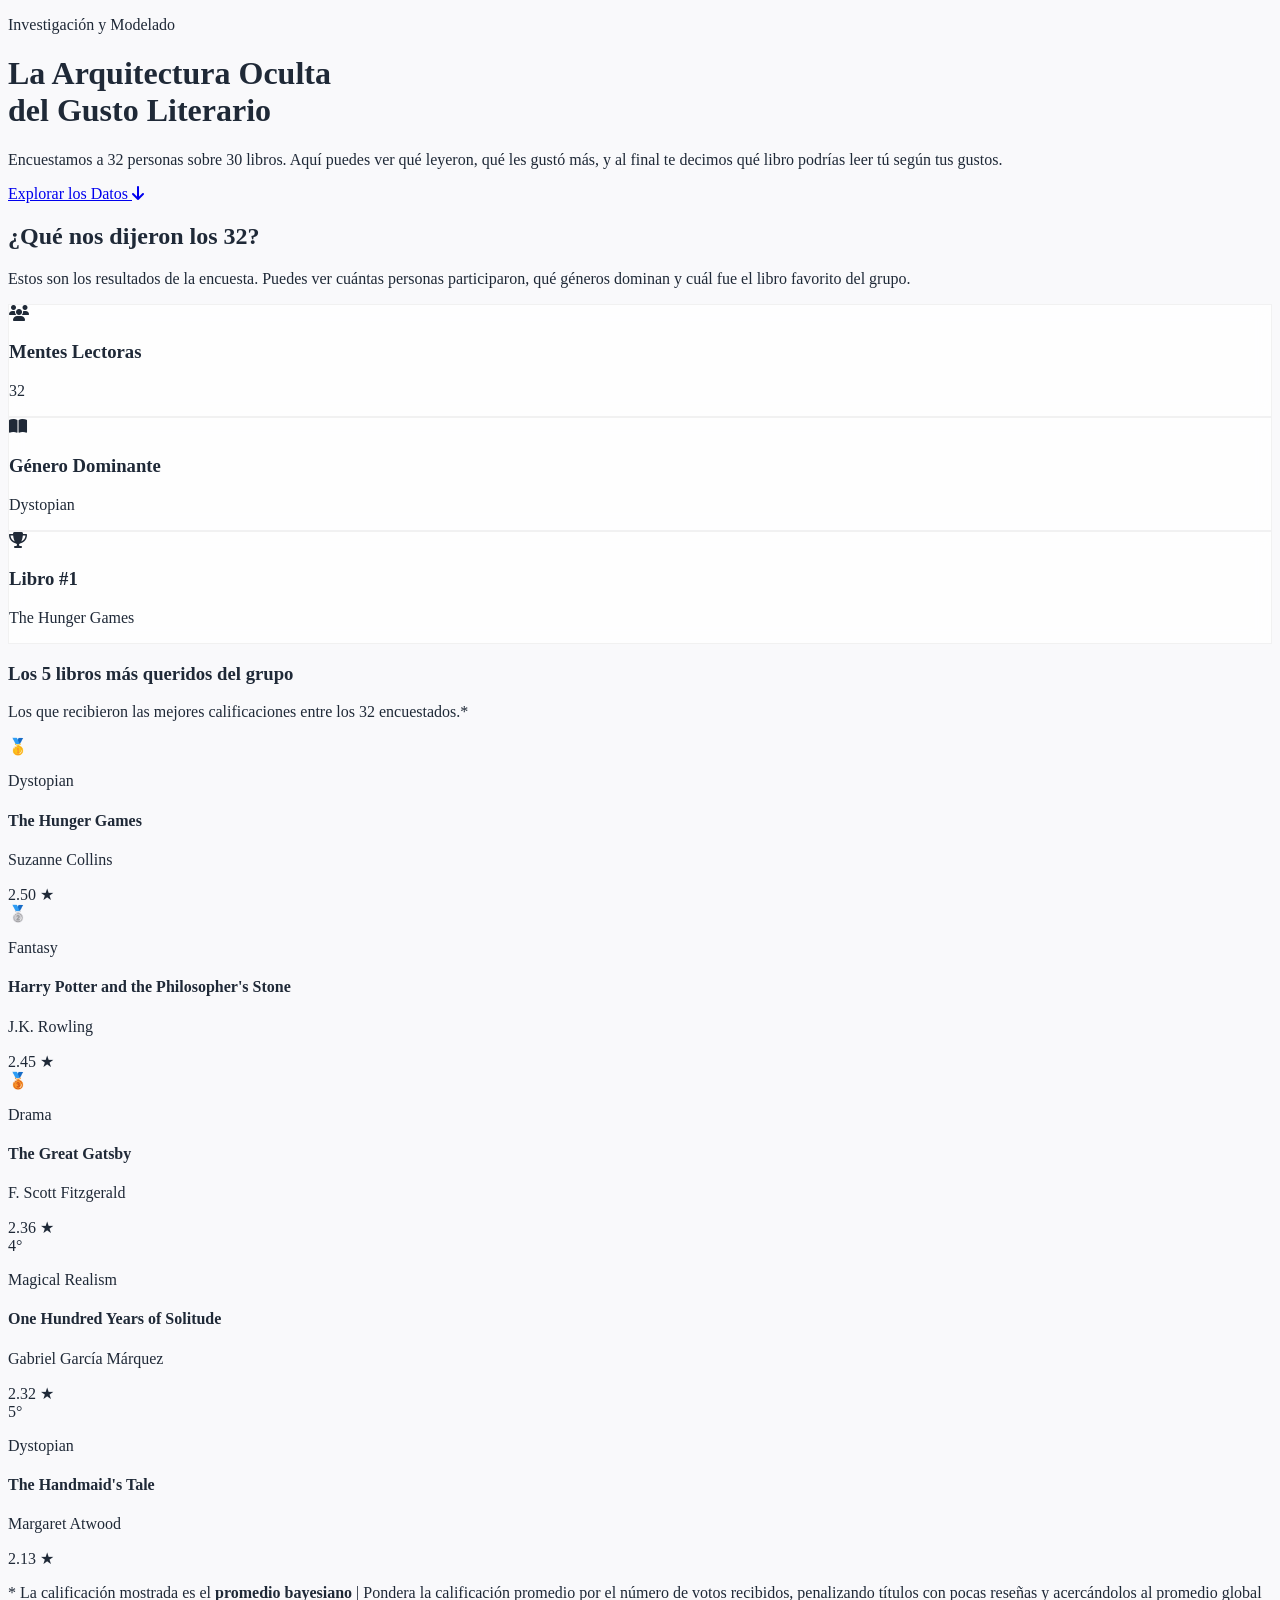
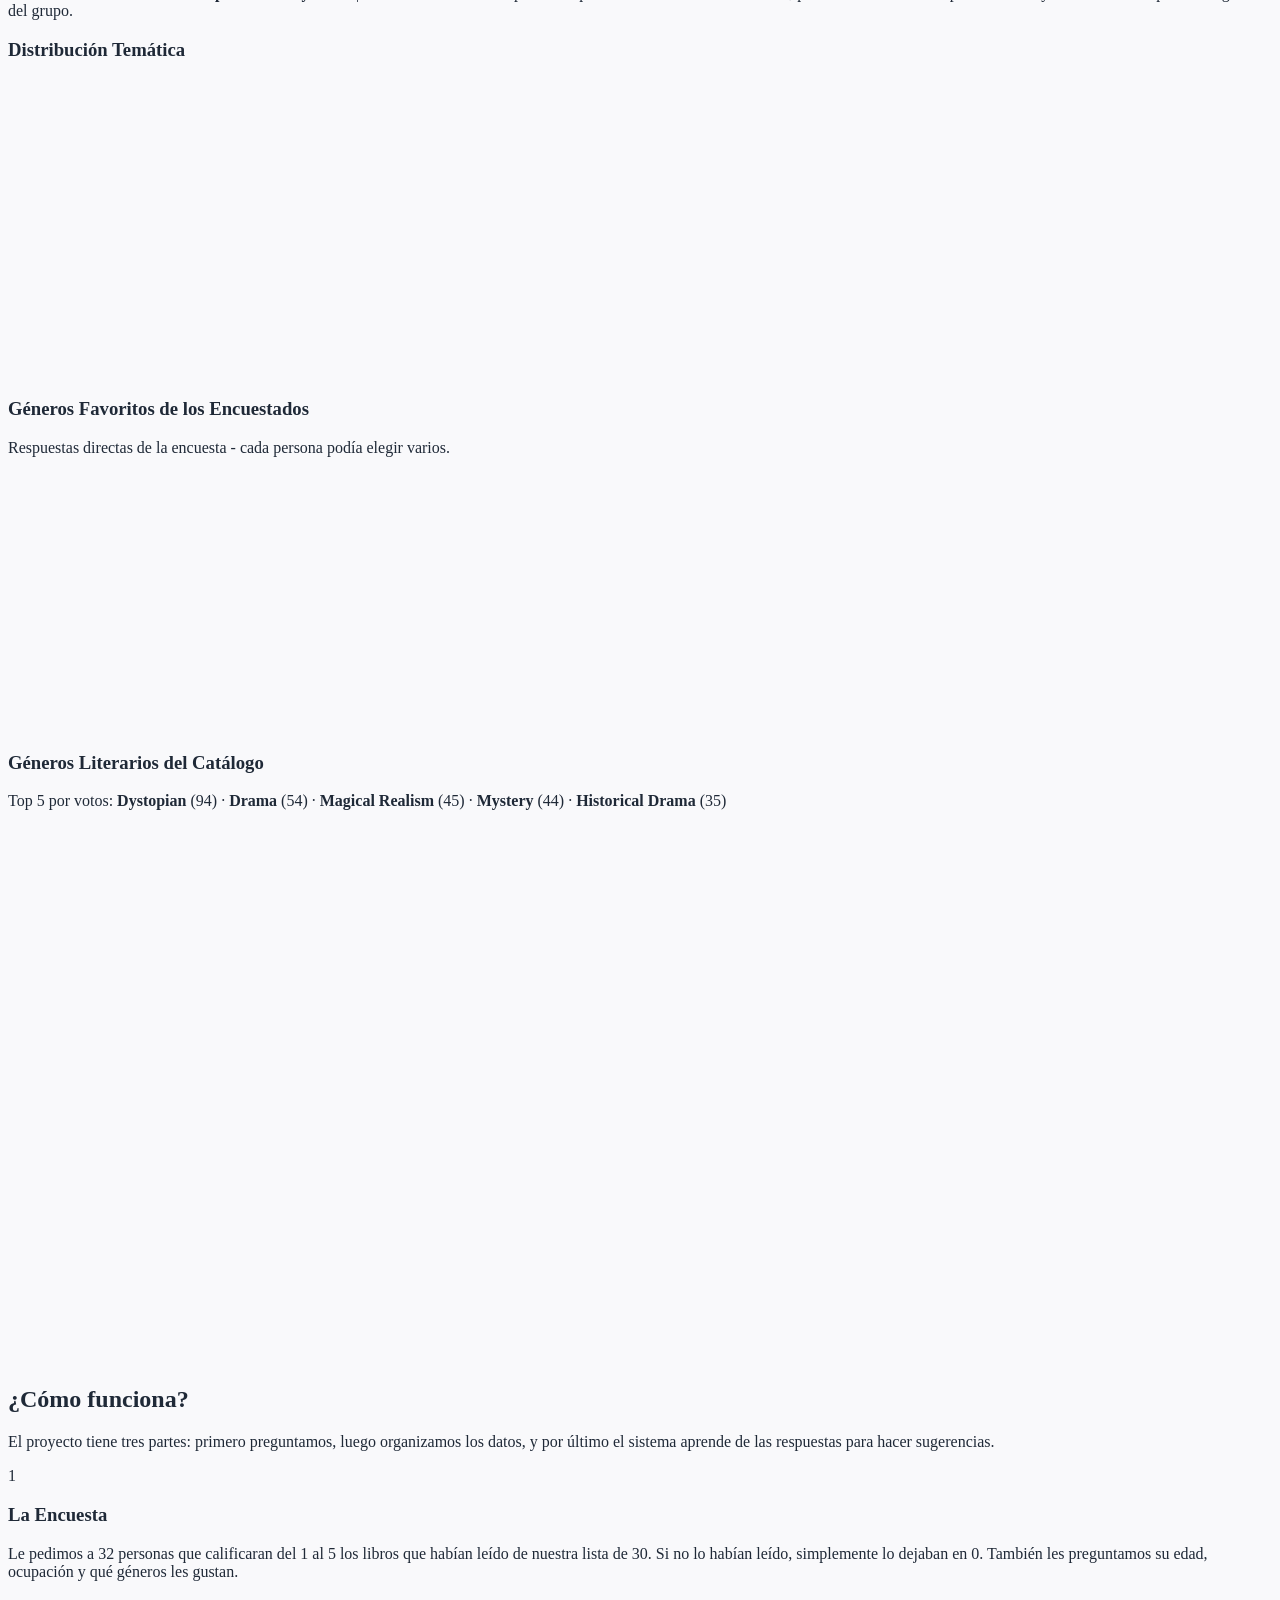
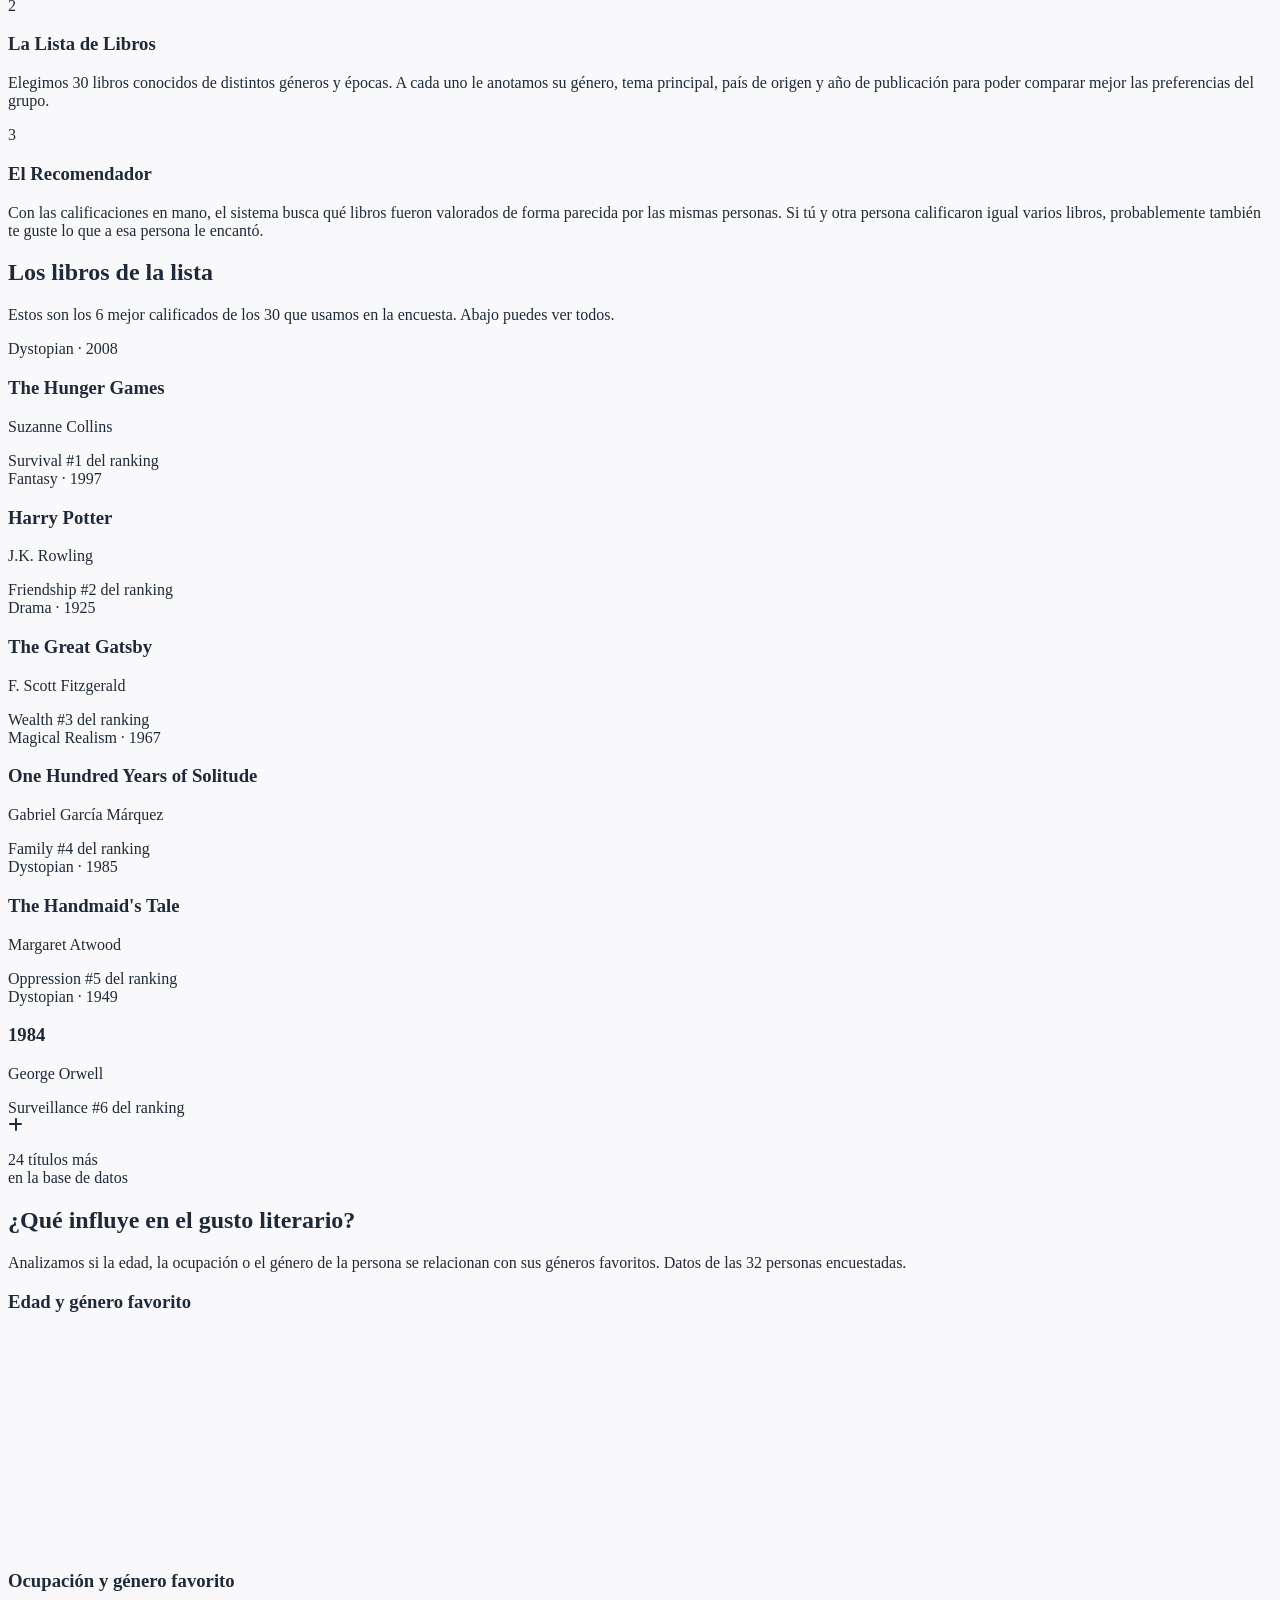
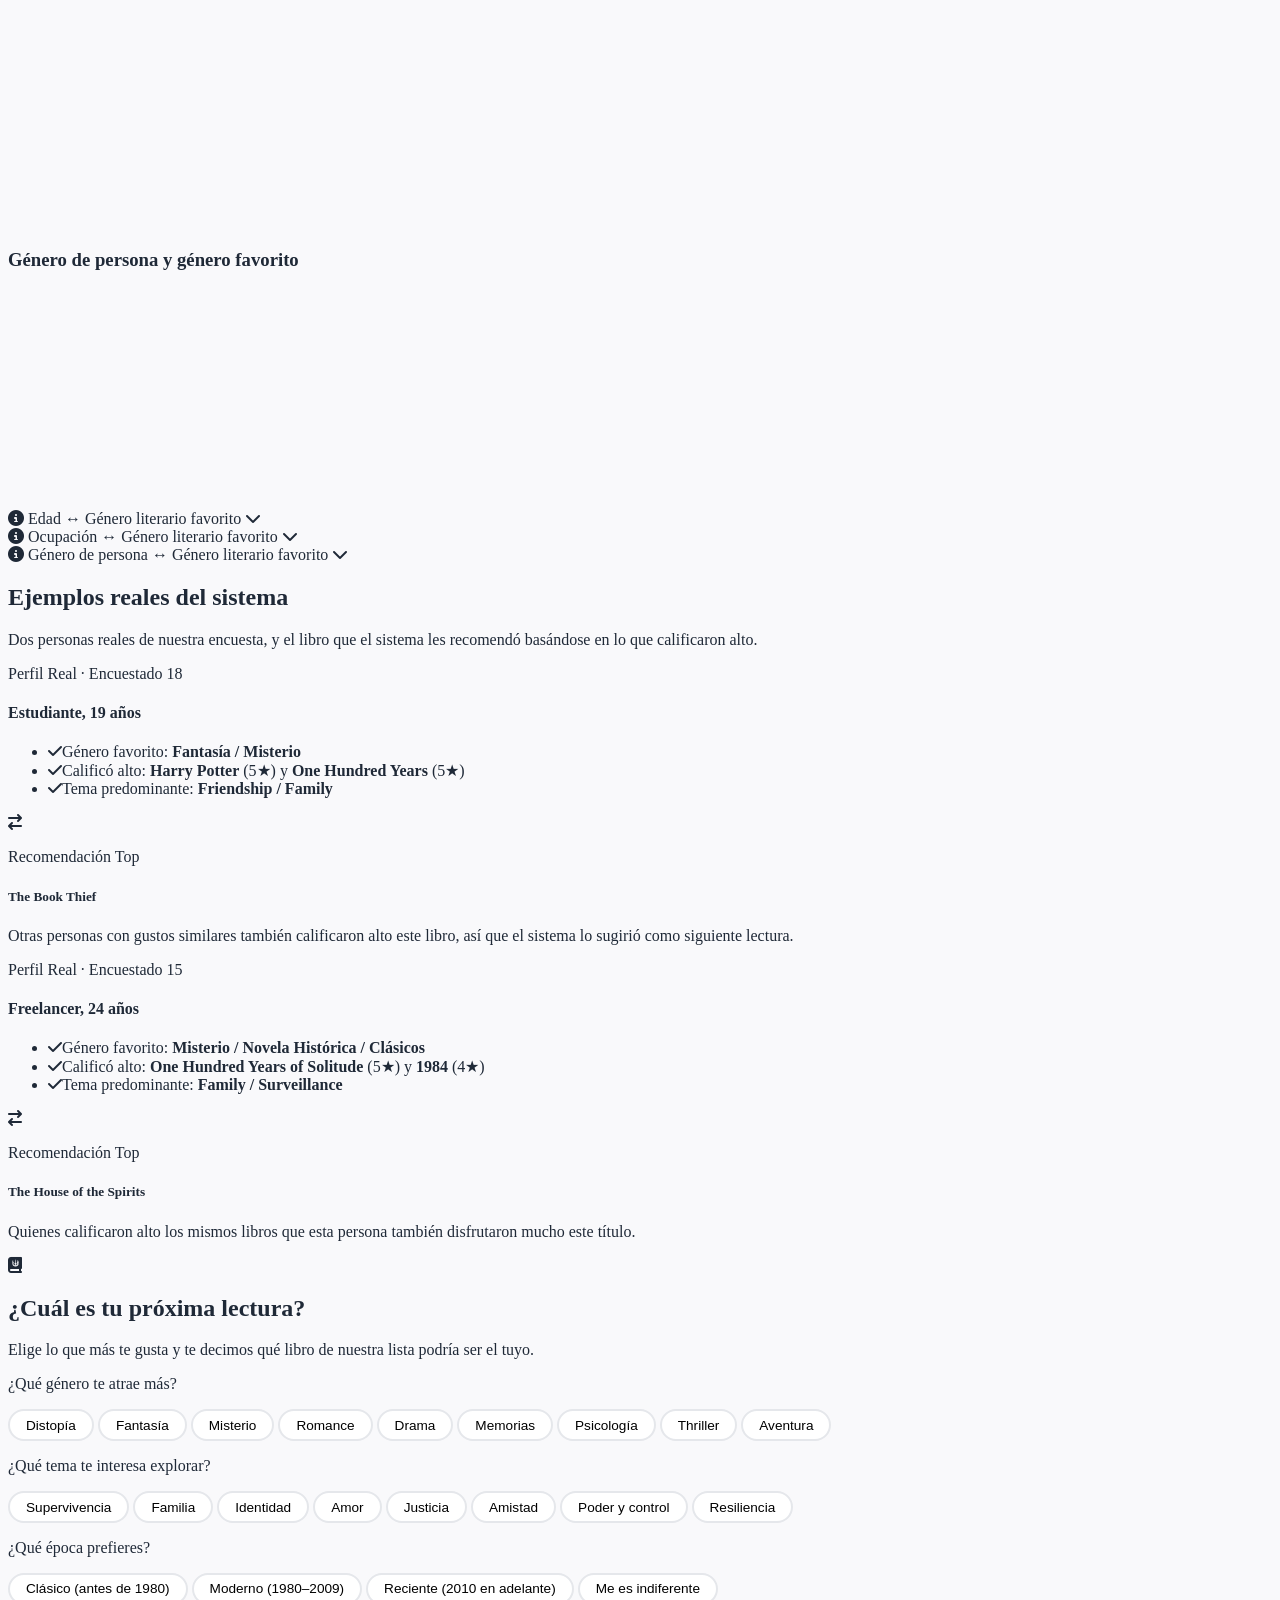
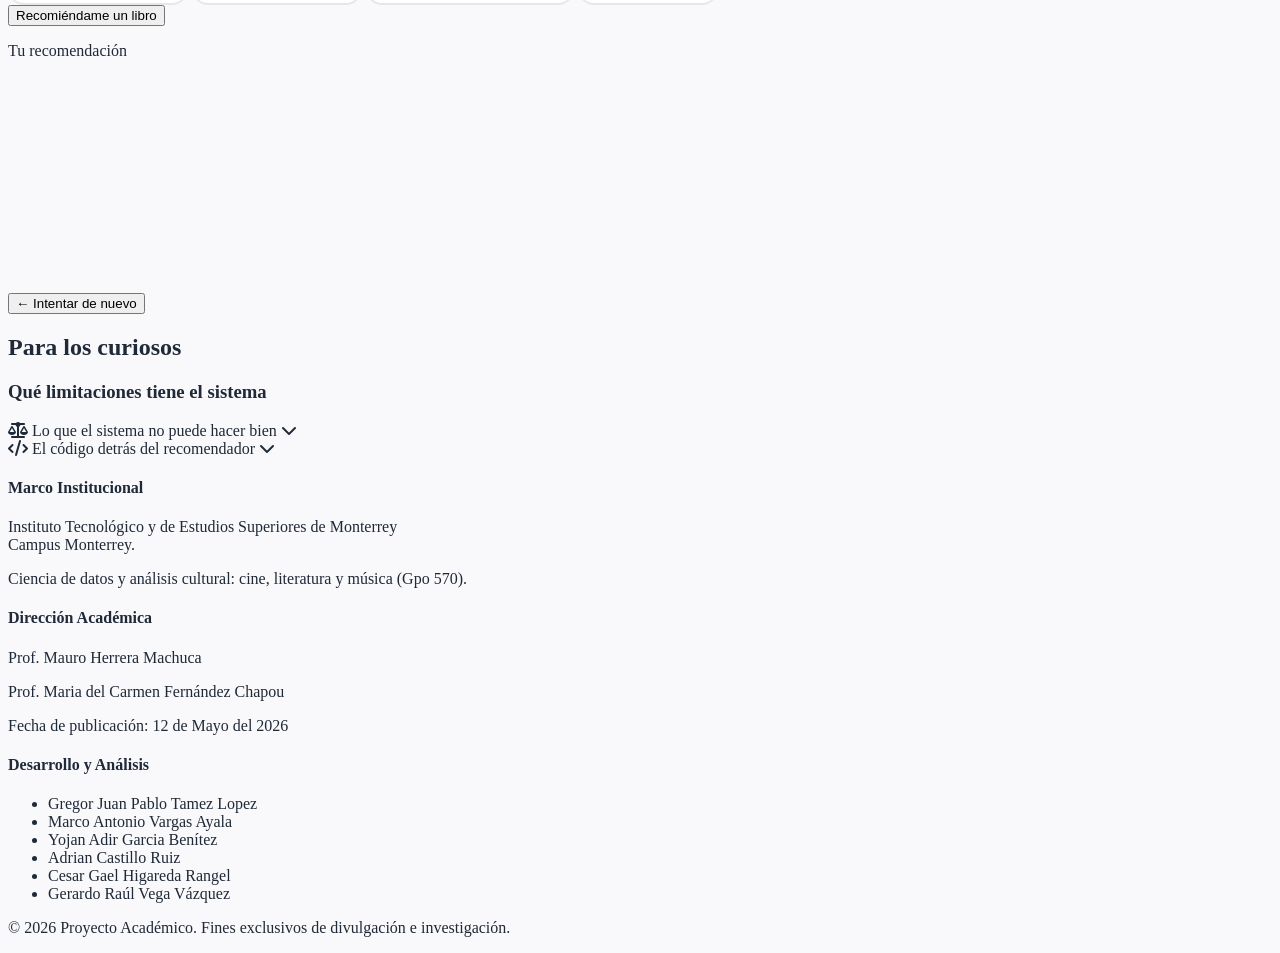
==== commit 431b7265: "Update index.html" ====
--- a/index.html
+++ b/index.html
@@ -266,44 +266,70 @@
 </div>
 
 <!-- ANÁLISIS DE RELACIONES ──────────────────────────────────────── -->
-<section class="py-20 px-6 max-w-7xl mx-auto">
-    <div class="mb-12">
-        <h2 class="font-playfair text-4xl font-bold text-graphite mb-4">¿Qué influye en el gusto literario?</h2>
-        <p class="text-gray-600 max-w-3xl">Analizamos si la edad, la ocupación o el género de la persona se relacionan con el tipo de libro que prefiere. Los datos son de las 32 personas que encuestamos.</p>
-    </div>
-
-    <!-- tres gráficas de barras agrupadas -->
-    <div class="flex flex-col gap-10">
-
-        <!-- edad vs genero favorito -->
-        <div class="bg-white p-8 rounded-2xl shadow-sm border border-gray-100">
-            <h3 class="font-playfair text-2xl font-semibold mb-2">Edad y género literario favorito</h3>
-            <p class="text-gray-500 text-sm mb-2">¿Las personas más jóvenes prefieren géneros distintos a las mayores?</p>
-            <p class="text-gray-400 text-xs mb-6">El grupo de ≤20 años domina la mayoría de géneros simplemente porque es el más numeroso. Misterio/Thriller y Romance aparecen en todos los grupos de edad sin una separación clara, lo que sugiere que la edad no determina fuertemente el gusto literario en esta muestra.</p>
-            <div style="height:300px;position:relative;">
+<section class="py-12 px-6 max-w-7xl mx-auto">
+    <div class="mb-8">
+        <h2 class="font-playfair text-3xl font-bold text-graphite mb-2">¿Qué influye en el gusto literario?</h2>
+        <p class="text-gray-500 text-sm max-w-2xl">Analizamos si la edad, la ocupación o el género de la persona se relacionan con sus géneros favoritos. Datos de las 32 personas encuestadas.</p>
+    </div>
+
+    <!-- tres gráficas side by side -->
+    <div class="grid grid-cols-1 md:grid-cols-3 gap-4 mb-6">
+
+        <div class="bg-white p-5 rounded-xl shadow-sm border border-gray-100">
+            <h3 class="font-semibold text-graphite text-sm mb-1">Edad y género favorito</h3>
+            <div style="height:220px;position:relative;">
                 <canvas id="chart-edad"></canvas>
             </div>
         </div>
 
-        <!-- ocupacion vs genero favorito -->
-        <div class="bg-white p-8 rounded-2xl shadow-sm border border-gray-100">
-            <h3 class="font-playfair text-2xl font-semibold mb-2">Ocupación y género literario favorito</h3>
-            <p class="text-gray-500 text-sm mb-2">¿Los estudiantes leen distinto que los profesionales?</p>
-            <p class="text-gray-400 text-xs mb-6">Los estudiantes y profesionales dominan porque son la mayoría de la muestra. Ambos grupos comparten los mismos géneros favoritos — Misterio/Thriller y Romance — sin una diferencia significativa. La ocupación no parece ser un predictor fuerte del gusto literario.</p>
-            <div style="height:300px;position:relative;">
+        <div class="bg-white p-5 rounded-xl shadow-sm border border-gray-100">
+            <h3 class="font-semibold text-graphite text-sm mb-1">Ocupación y género favorito</h3>
+            <div style="height:220px;position:relative;">
                 <canvas id="chart-ocupacion"></canvas>
             </div>
         </div>
 
-        <!-- genero persona vs genero favorito -->
-        <div class="bg-white p-8 rounded-2xl shadow-sm border border-gray-100">
-            <h3 class="font-playfair text-2xl font-semibold mb-2">Género de la persona y género literario favorito</h3>
-            <p class="text-gray-500 text-sm mb-2">¿El género de una persona predice qué tipo de libros le gustan?</p>
-            <p class="text-gray-400 text-xs mb-6">El estereotipo más común sería que las mujeres prefieren Romance y los hombres Ciencia Ficción. Los datos muestran algo diferente: Romance fue el género favorito más frecuente entre hombres (7 menciones), y Ciencia Ficción fue casi exclusivamente masculino — pero Misterio/Thriller fue el más equilibrado entre todos los géneros de persona. El gusto literario no sigue los estereotipos de manera limpia.</p>
-            <div style="height:300px;position:relative;">
+        <div class="bg-white p-5 rounded-xl shadow-sm border border-gray-100">
+            <h3 class="font-semibold text-graphite text-sm mb-1">Género de persona y género favorito</h3>
+            <div style="height:220px;position:relative;">
                 <canvas id="chart-genero"></canvas>
             </div>
         </div>
+
+    </div>
+
+    <!-- acordeones de análisis -->
+    <div class="flex flex-col gap-2">
+
+        <details class="bg-white rounded-xl border border-gray-100 shadow-sm overflow-hidden group cursor-pointer">
+            <summary class="p-5 font-semibold flex justify-between items-center text-graphite hover:bg-gray-50 transition text-sm">
+                <span><i class="fa-solid fa-circle-info text-sage mr-2"></i> Edad ↔ Género literario favorito</span>
+                <i class="fa-solid fa-chevron-down text-gray-400 group-open:rotate-180 transition-transform"></i>
+            </summary>
+            <div class="px-5 pb-5 text-sm text-gray-600 border-t border-gray-100 pt-4 leading-relaxed">
+                El grupo de ≤20 años aparece más en casi todos los géneros simplemente porque es el más numeroso en la muestra. Misterio/Thriller y Romance se distribuyen entre todos los rangos de edad sin una separación clara. Esto sugiere que la edad no es un predictor fuerte del gusto literario — el estereotipo de que "los jóvenes solo leen fantasía" no se confirma en los datos.
+            </div>
+        </details>
+
+        <details class="bg-white rounded-xl border border-gray-100 shadow-sm overflow-hidden group cursor-pointer">
+            <summary class="p-5 font-semibold flex justify-between items-center text-graphite hover:bg-gray-50 transition text-sm">
+                <span><i class="fa-solid fa-circle-info text-sage mr-2"></i> Ocupación ↔ Género literario favorito</span>
+                <i class="fa-solid fa-chevron-down text-gray-400 group-open:rotate-180 transition-transform"></i>
+            </summary>
+            <div class="px-5 pb-5 text-sm text-gray-600 border-t border-gray-100 pt-4 leading-relaxed">
+                Estudiantes y profesionales dominan la muestra, lo que limita la variación entre grupos. Ambos comparten los mismos géneros favoritos — Misterio/Thriller y Romance — sin diferencias significativas. La ocupación tampoco resulta ser un predictor fuerte, lo que contradice el estereotipo de que el tipo de trabajo define los gustos culturales de una persona.
+            </div>
+        </details>
+
+        <details class="bg-white rounded-xl border border-gray-100 shadow-sm overflow-hidden group cursor-pointer">
+            <summary class="p-5 font-semibold flex justify-between items-center text-graphite hover:bg-gray-50 transition text-sm">
+                <span><i class="fa-solid fa-circle-info text-sage mr-2"></i> Género de persona ↔ Género literario favorito</span>
+                <i class="fa-solid fa-chevron-down text-gray-400 group-open:rotate-180 transition-transform"></i>
+            </summary>
+            <div class="px-5 pb-5 text-sm text-gray-600 border-t border-gray-100 pt-4 leading-relaxed">
+                El estereotipo esperado sería: mujeres → Romance, hombres → Ciencia Ficción. Los datos muestran algo diferente: Romance fue el género favorito más mencionado entre hombres (7 menciones), similar a las mujeres (5). Ciencia Ficción sí tuvo predominancia masculina, pero Misterio/Thriller fue el más equilibrado entre todos los géneros de persona. El gusto literario no sigue los estereotipos de forma limpia.
+            </div>
+        </details>
 
     </div>
 </section>
@@ -834,32 +860,35 @@
         document.getElementById('resultado-rec').classList.add('hidden');
     });
 
-    // gráficas de análisis de relaciones
-    // colores por género favorito (top 5)
-    const coloresRelaciones = ['#059669','#3b82f6','#f59e0b','#ef4444','#8b5cf6'];
-    const generosFav = ['Misterio/Thriller','Romance','Fantasía','Ciencia Ficción','Novela Histórica'];
+    // gráficas de análisis de relaciones — paleta del proyecto
+    const coloresRel = ['#059669','#1F2937','#34d399','#9ca3af','#6ee7b7'];
+    const labsFav = ['Misterio/Thriller','Romance','Fantasía','Ciencia Fic.','Nov. Histórica'];
+    const opcionesRelacion = {
+        responsive: true,
+        maintainAspectRatio: false,
+        plugins: {
+            legend: { position:'bottom', labels:{ font:{ size:9 }, boxWidth:10, padding:6 } }
+        },
+        scales: {
+            x: { grid:{ display:false }, ticks:{ font:{ size:9 } } },
+            y: { beginAtZero:true, grid:{ color:'#f3f4f6' }, ticks:{ stepSize:2, font:{ size:9 } } }
+        }
+    };
 
     // edad vs género favorito
     new Chart(document.getElementById('chart-edad').getContext('2d'), {
         type: 'bar',
         data: {
-            labels: ['≤20 años','21-25 años','26-35 años','36+ años'],
+            labels: ['≤20','21-25','26-35','36+'],
             datasets: [
-                { label:'Misterio/Thriller', data:[7,7,2,3],  backgroundColor:'#059669', borderRadius:3 },
-                { label:'Romance',           data:[8,4,0,4],  backgroundColor:'#3b82f6', borderRadius:3 },
-                { label:'Fantasía',          data:[5,4,1,2],  backgroundColor:'#f59e0b', borderRadius:3 },
-                { label:'Ciencia Ficción',   data:[4,3,2,0],  backgroundColor:'#ef4444', borderRadius:3 },
-                { label:'Novela Histórica',  data:[4,3,0,2],  backgroundColor:'#8b5cf6', borderRadius:3 },
+                { label:'Misterio/Thriller', data:[7,7,2,3], backgroundColor:'#059669', borderRadius:2 },
+                { label:'Romance',           data:[8,4,0,4], backgroundColor:'#1F2937', borderRadius:2 },
+                { label:'Fantasía',          data:[5,4,1,2], backgroundColor:'#34d399', borderRadius:2 },
+                { label:'Ciencia Fic.',      data:[4,3,2,0], backgroundColor:'#9ca3af', borderRadius:2 },
+                { label:'Nov. Histórica',    data:[4,3,0,2], backgroundColor:'#6ee7b7', borderRadius:2 },
             ]
         },
-        options: {
-            responsive: true, maintainAspectRatio: false,
-            plugins: { legend: { position:'bottom', labels:{ font:{ size:11 }, boxWidth:12 } } },
-            scales: {
-                x: { grid:{ display:false } },
-                y: { beginAtZero:true, grid:{ color:'#f3f4f6' }, ticks:{ stepSize:2 } }
-            }
-        }
+        options: opcionesRelacion
     });
 
     // ocupacion vs género favorito
@@ -868,44 +897,30 @@
         data: {
             labels: ['Estudiante','Profesional','Freelancer','Ama de casa','Desempleado'],
             datasets: [
-                { label:'Misterio/Thriller', data:[9,7,1,1,1], backgroundColor:'#059669', borderRadius:3 },
-                { label:'Romance',           data:[11,3,1,1,0], backgroundColor:'#3b82f6', borderRadius:3 },
-                { label:'Fantasía',          data:[6,5,0,0,1],  backgroundColor:'#f59e0b', borderRadius:3 },
-                { label:'Ciencia Ficción',   data:[5,4,0,0,0],  backgroundColor:'#ef4444', borderRadius:3 },
-                { label:'Novela Histórica',  data:[4,1,2,1,1],  backgroundColor:'#8b5cf6', borderRadius:3 },
+                { label:'Misterio/Thriller', data:[9,7,1,1,1], backgroundColor:'#059669', borderRadius:2 },
+                { label:'Romance',           data:[11,3,1,1,0], backgroundColor:'#1F2937', borderRadius:2 },
+                { label:'Fantasía',          data:[6,5,0,0,1], backgroundColor:'#34d399', borderRadius:2 },
+                { label:'Ciencia Fic.',      data:[5,4,0,0,0], backgroundColor:'#9ca3af', borderRadius:2 },
+                { label:'Nov. Histórica',    data:[4,1,2,1,1], backgroundColor:'#6ee7b7', borderRadius:2 },
             ]
         },
-        options: {
-            responsive: true, maintainAspectRatio: false,
-            plugins: { legend: { position:'bottom', labels:{ font:{ size:11 }, boxWidth:12 } } },
-            scales: {
-                x: { grid:{ display:false } },
-                y: { beginAtZero:true, grid:{ color:'#f3f4f6' }, ticks:{ stepSize:2 } }
-            }
-        }
+        options: opcionesRelacion
     });
 
     // genero persona vs género favorito
     new Chart(document.getElementById('chart-genero').getContext('2d'), {
         type: 'bar',
         data: {
-            labels: ['Femenino','Masculino','No binario','Prefiero no decirlo','Otro'],
+            labels: ['Femenino','Masculino','No binario','Pref. no decir','Otro'],
             datasets: [
-                { label:'Misterio/Thriller', data:[8,7,1,2,1], backgroundColor:'#059669', borderRadius:3 },
-                { label:'Romance',           data:[5,7,1,2,1], backgroundColor:'#3b82f6', borderRadius:3 },
-                { label:'Fantasía',          data:[4,4,1,2,1], backgroundColor:'#f59e0b', borderRadius:3 },
-                { label:'Ciencia Ficción',   data:[1,5,0,2,1], backgroundColor:'#ef4444', borderRadius:3 },
-                { label:'Novela Histórica',  data:[2,3,2,1,1], backgroundColor:'#8b5cf6', borderRadius:3 },
+                { label:'Misterio/Thriller', data:[8,7,1,2,1], backgroundColor:'#059669', borderRadius:2 },
+                { label:'Romance',           data:[5,7,1,2,1], backgroundColor:'#1F2937', borderRadius:2 },
+                { label:'Fantasía',          data:[4,4,1,2,1], backgroundColor:'#34d399', borderRadius:2 },
+                { label:'Ciencia Fic.',      data:[1,5,0,2,1], backgroundColor:'#9ca3af', borderRadius:2 },
+                { label:'Nov. Histórica',    data:[2,3,2,1,1], backgroundColor:'#6ee7b7', borderRadius:2 },
             ]
         },
-        options: {
-            responsive: true, maintainAspectRatio: false,
-            plugins: { legend: { position:'bottom', labels:{ font:{ size:11 }, boxWidth:12 } } },
-            scales: {
-                x: { grid:{ display:false } },
-                y: { beginAtZero:true, grid:{ color:'#f3f4f6' }, ticks:{ stepSize:2 } }
-            }
-        }
+        options: opcionesRelacion
     });
 
 });
